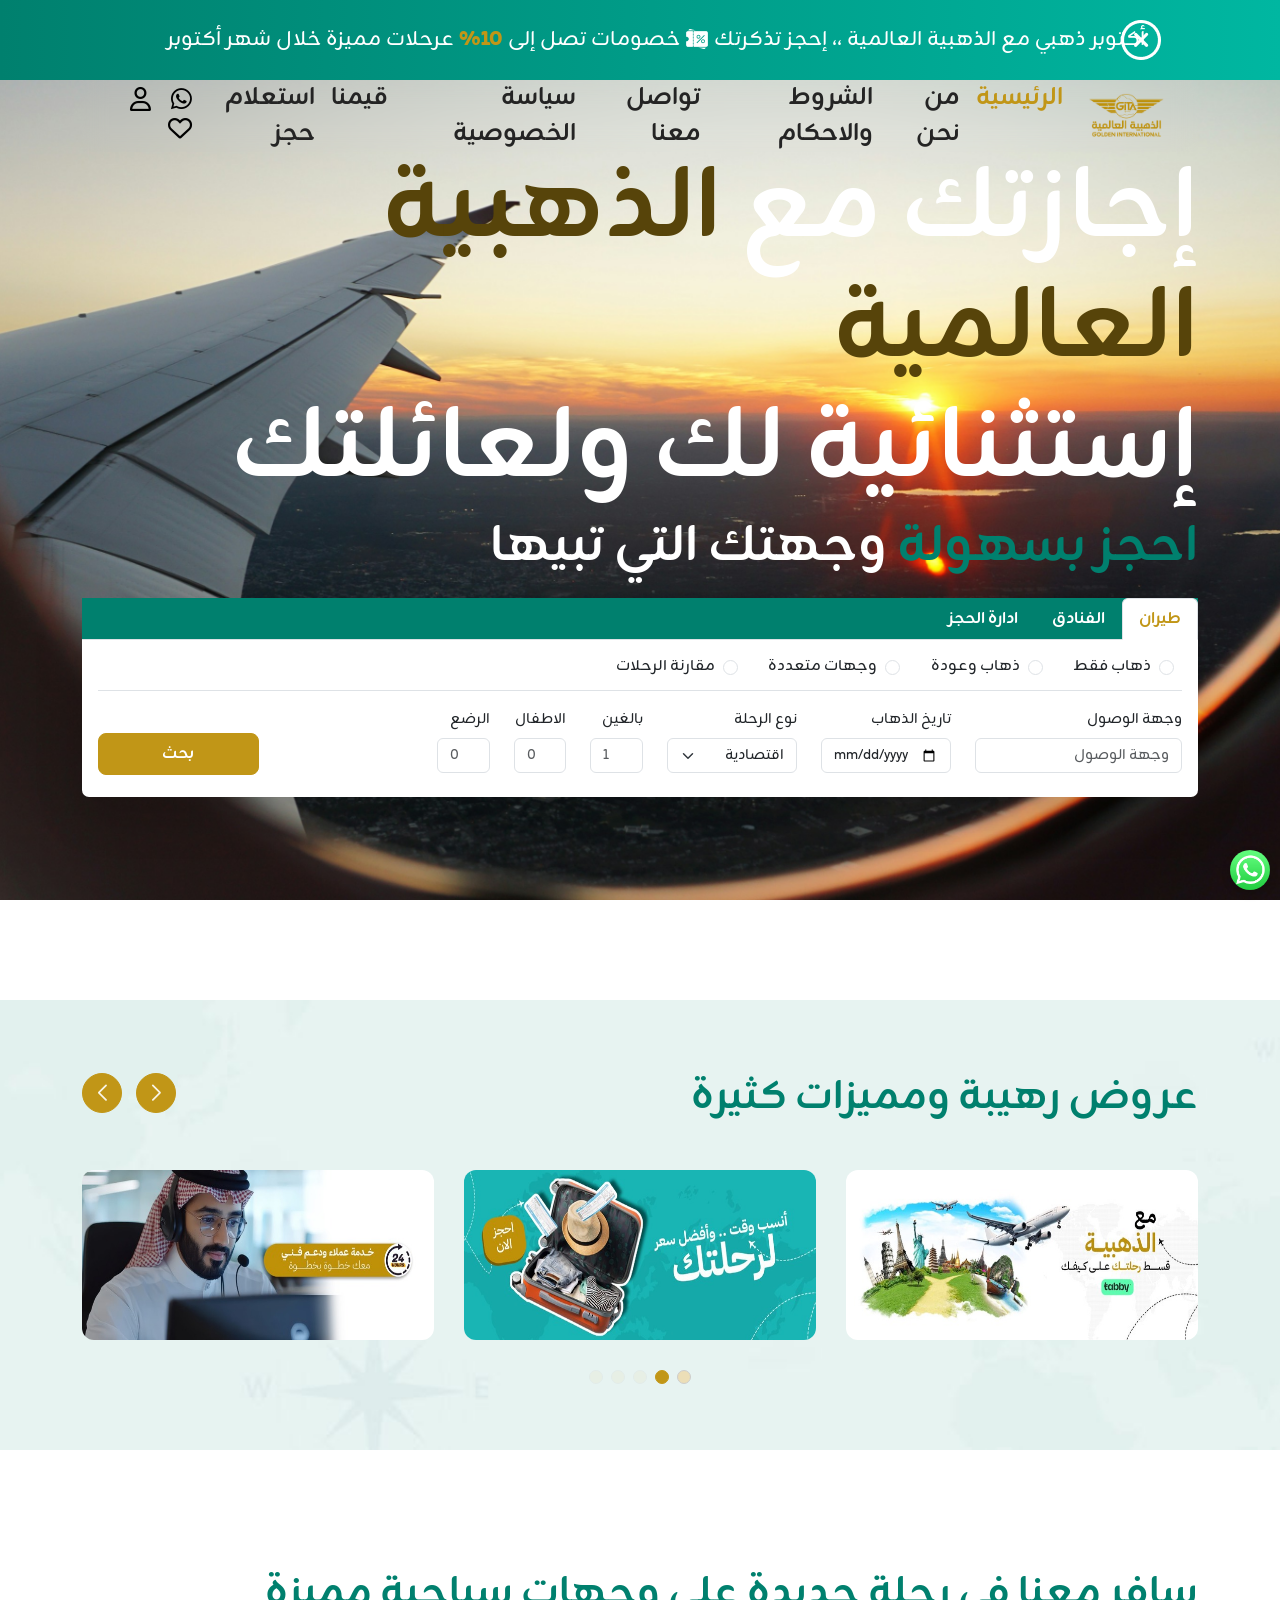
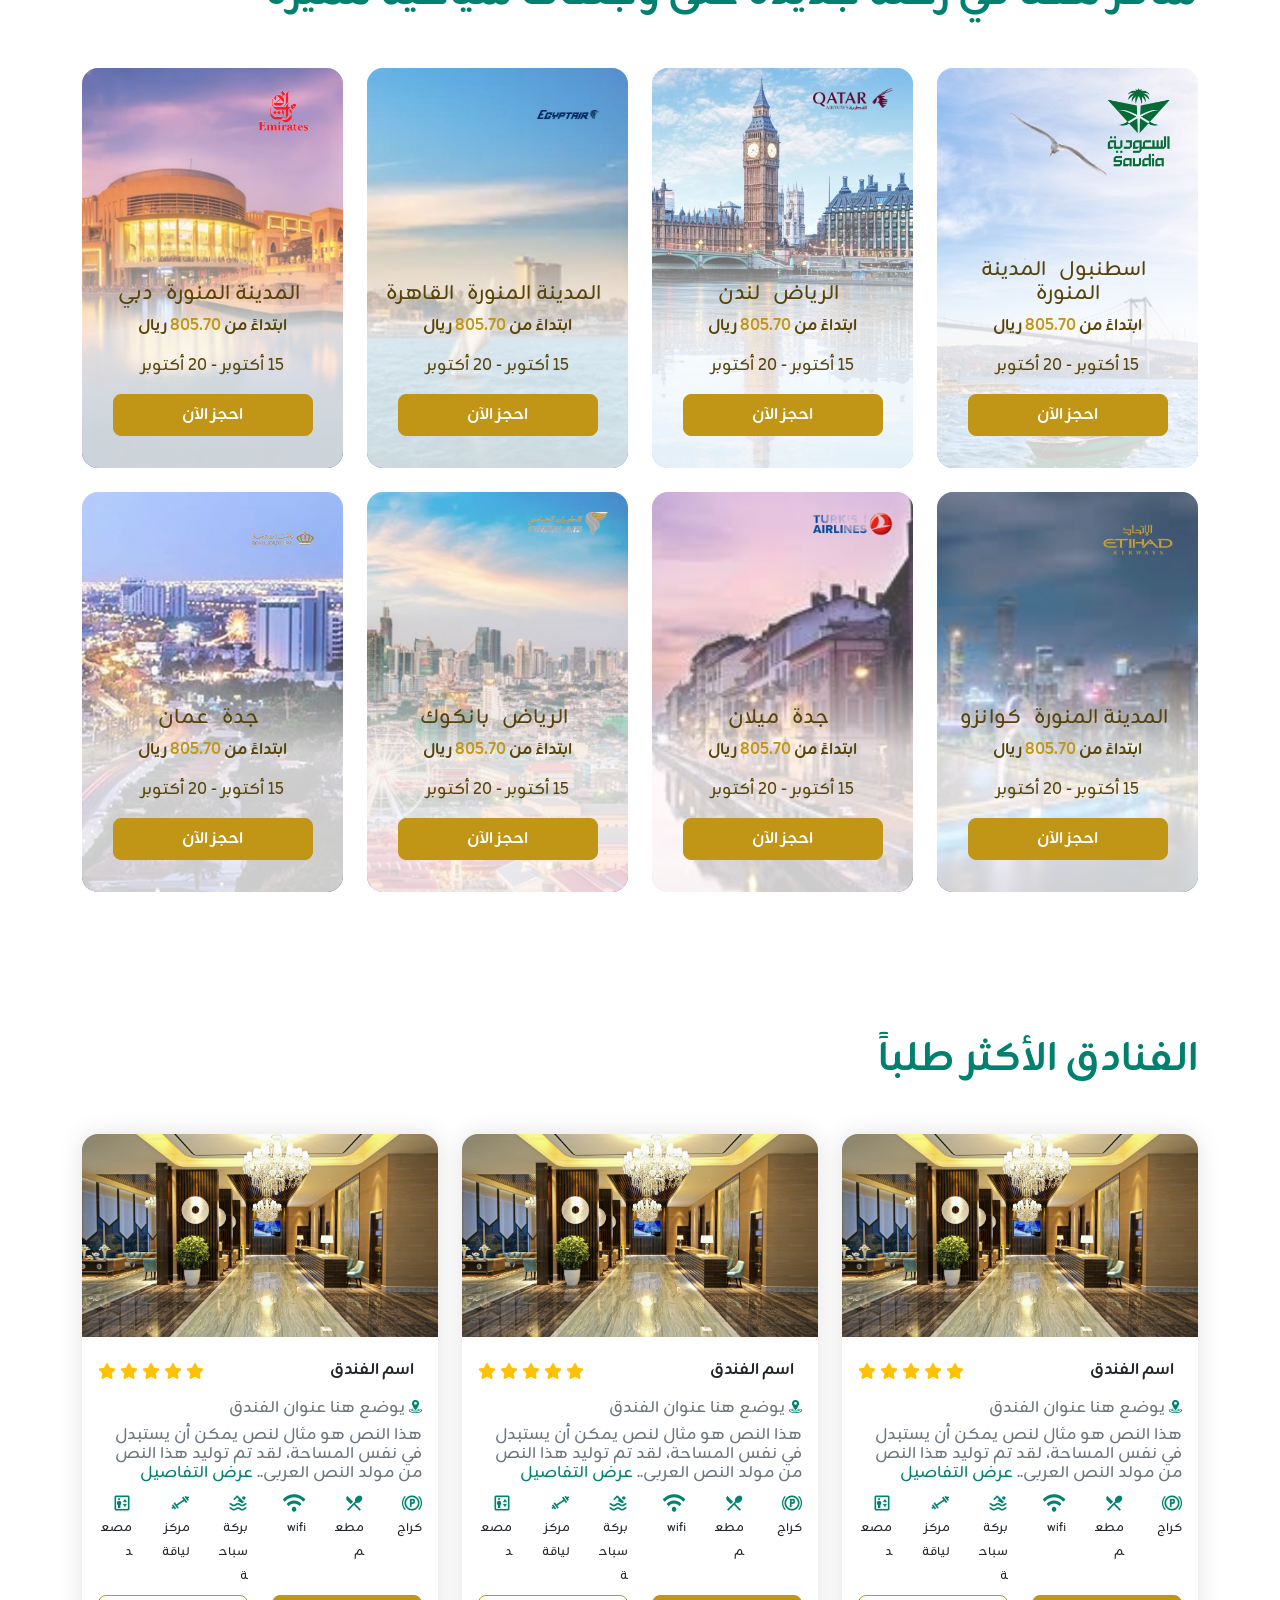
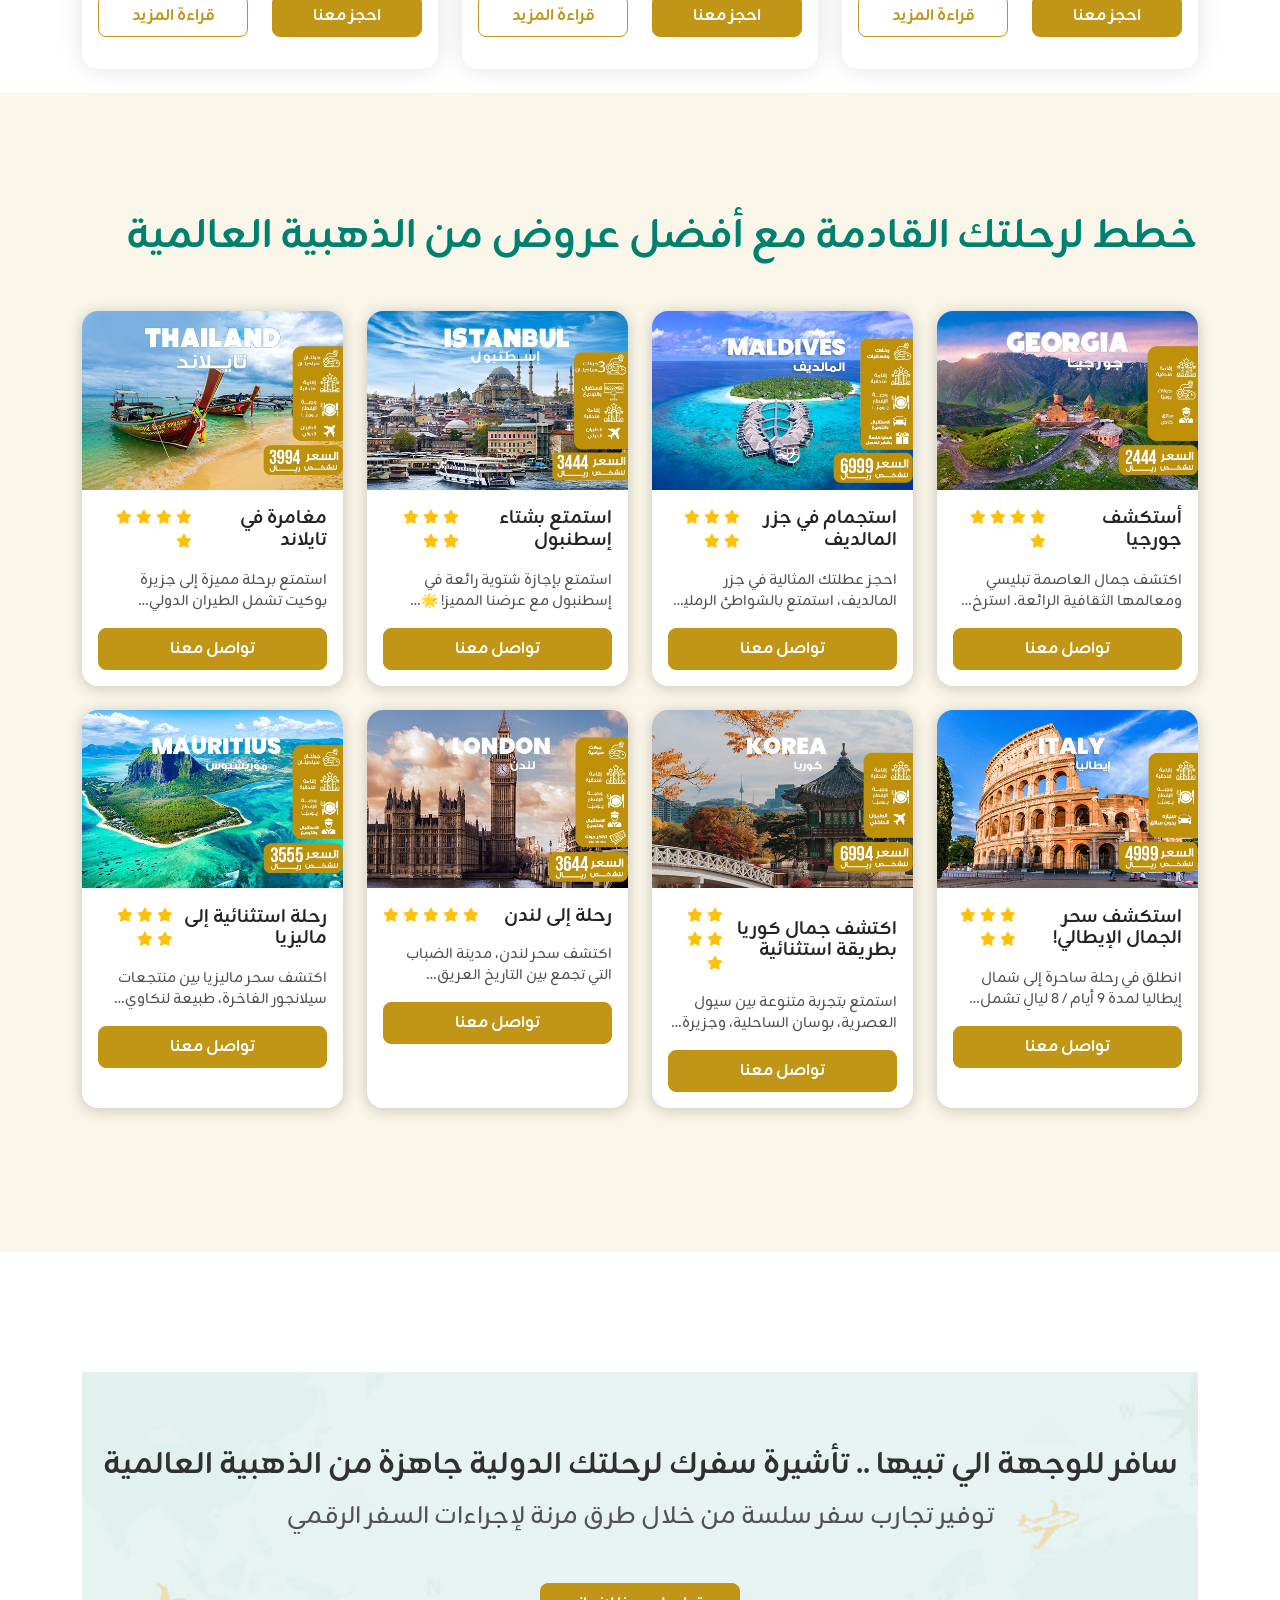
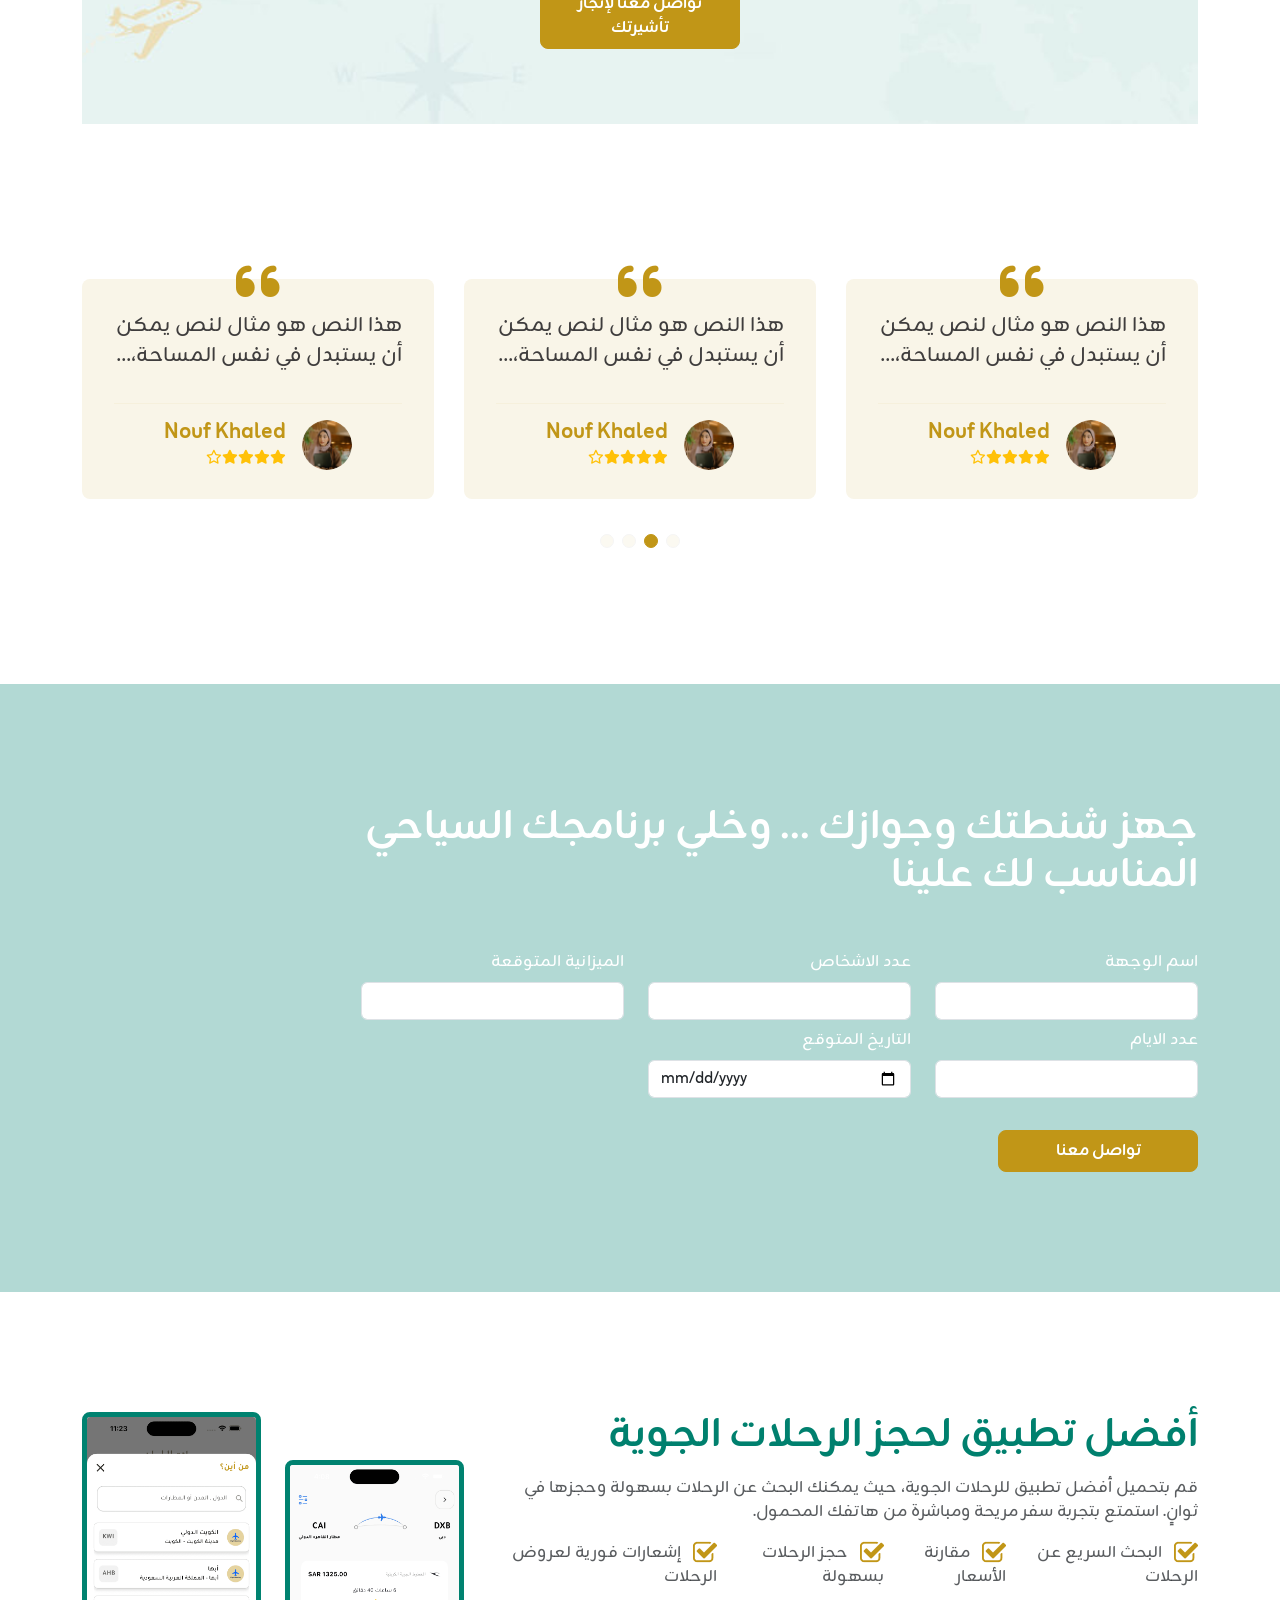
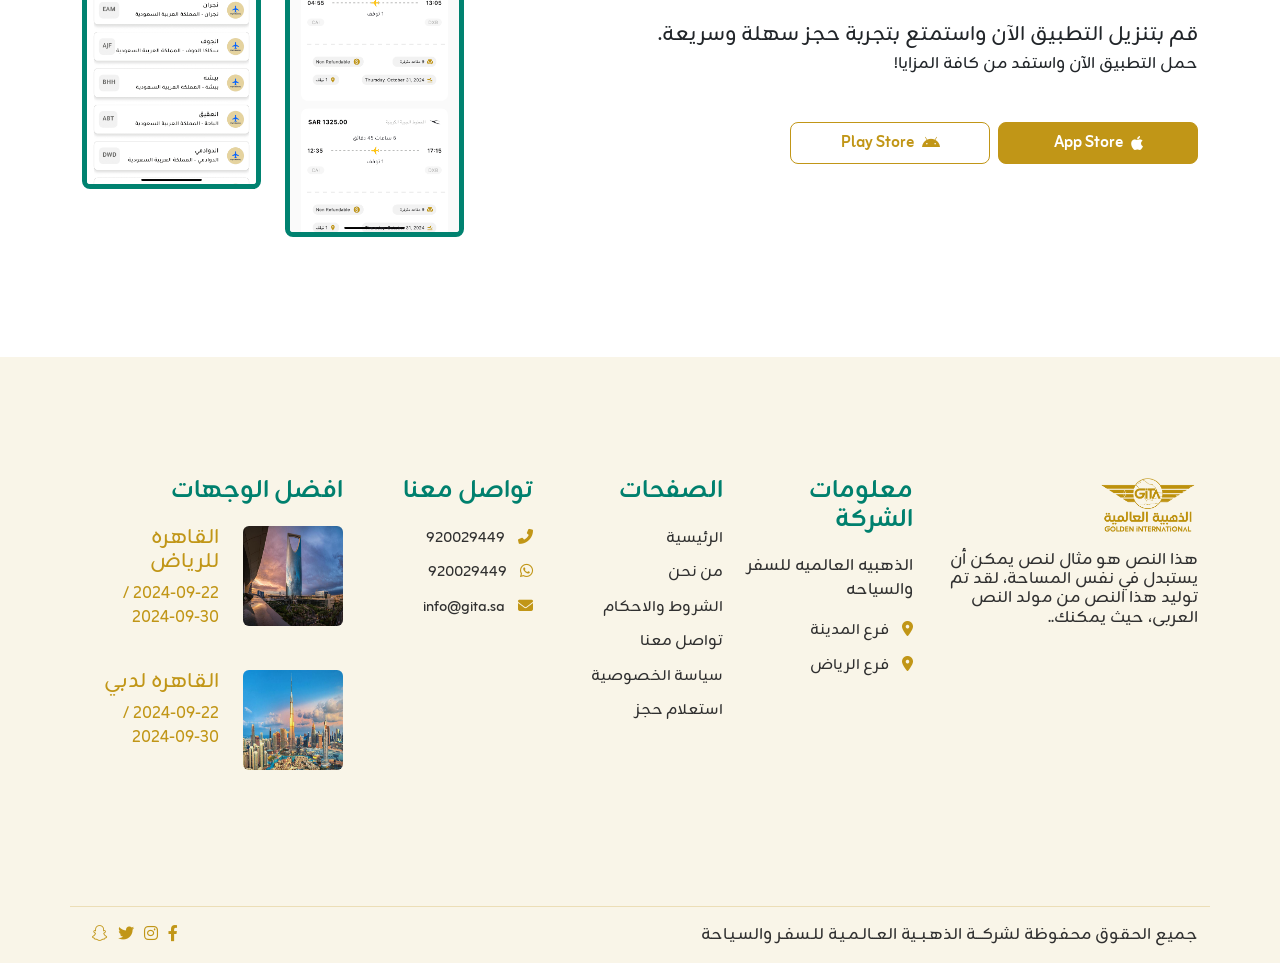
==== index.html @ 015bc224 "final_updates" ====
<!DOCTYPE html>
<html lang="ar" dir="rtl">
  <head>
    <meta charset="UTF-8" />
    <meta name="viewport" content="width=device-width, initial-scale=1.0" />
    <title>الذهبية العالمية للسياحة</title>
    <link rel="icon" href="images/logo.png" type="image/x-icon" />
    <link rel="stylesheet" href="css/bootstrap.min.css" />
    <link rel="stylesheet" href="css/bootstrap.rtl.min.css" />
    <link rel="stylesheet" href="css/all.min.css" />
    <!-- <link rel="stylesheet" href="https://cdn.jsdelivr.net/npm/swiper@11/swiper-bundle.min.css" /> -->
    <link rel="stylesheet" href="css/swiper-bundle.min.css" />
    <link
      rel="stylesheet"
      href="https://cdnjs.cloudflare.com/ajax/libs/animate.css/4.1.1/animate.min.css" />
    <link rel="stylesheet" href="css/styles.css" />
    <link rel="stylesheet" href="css/media.css" />
  </head>

  <body>
    <!-- Start Preloader HTML -->
    <div id="preloader">
      <div class="loading-container">
        <img src="./images/logo.png" alt="Logo" />
      </div>
    </div>
    <!-- End Preloader HTML -->

    <!-- Start Topbar Alert -->
    <div
      id="alert"
      class="topbar alert d-none d-md-flex justify-content-center align-items-center alert-dismissible show m-0 text-center border-0 rounded-0"
      role="alert">
      <div class="container position-relative">
        أكتوبر ذهبي مع الذهبية العالمية ،، إحجز تذكرتك
        <img src="./images/topbar.png" alt loading="lazy" />
        خصومات تصل إلى <span>10%</span> عرحلات مميزة خلال شهر أكتوبر
        <button
          type="button"
          id="closeAlert"
          class="btn-close"
          data-bs-dismiss="alert"
          aria-label="Close">
          <img src="images/Frame.png">
        </button>
      </div>
    </div>
    <!-- End Topbar Alert -->

    <!--Start Navbar -->
    <nav id="navbar" class="navbar navbar-expand-lg">
      <div class="container h-100">
        <div
          class="navbar-container d-flex justify-content-between align-items-center">
          <a id="navbar-brand" class="navbar-brand" href="#">
            <img src="./images/logo.png" alt="Logo" loading="lazy" />
          </a>
          <button
            class="navbar-toggler"
            type="button"
            data-bs-toggle="offcanvas"
            data-bs-target="#offcanvasNavbar"
            aria-controls="offcanvasNavbar">
            <span class="navbar-toggler-icon"></span>
          </button>
          <div
            class="offcanvas offcanvas-top flex-column flex-lg-row justify-content-between align-items-center"
            id="offcanvasNavbar">
            <button
              class="btn-close d-lg-none ms-auto me-3"
              type="button"
              data-bs-dismiss="offcanvas"
              aria-label="Close"></button>
            <ul class="navbar-nav mb-3 mb-lg-0 mx-lg-auto">
              <li class="nav-item">
                <a class="nav-link active" href="index.html">الرئيسية</a>
              </li>
              <li class="nav-item">
                <a class="nav-link" href="./pages/mn-nhn.html">من نحن</a>
              </li>
              <li class="nav-item">
                <a class="nav-link" href="./pages/alshrwt-walahkam.html">الشروط
                  والاحكام</a>
              </li>
              <li class="nav-item">
                <a class="nav-link" href="./pages/contact-us.html">تواصل
                  معنا</a>
              </li>
              <li class="nav-item">
                <a class="nav-link" href="./pages/privacy-policy.html">سياسة
                  الخصوصية</a>
              </li>
              <li class="nav-item">
                <a class="nav-link" href="#">قيمنا</a>
              </li>
              <li class="nav-item">
                <a
                  class="nav-link"
                  href="#"
                  data-bs-toggle="modal"
                  data-bs-target="#bookingInquiryModal">استعلام حجز</a>
              </li>
            </ul>
            <div class="header-icons">
              <a
                href="https://wa.me/+966920029449"
                target="_blank"
                title="واتساب">
                <i class="fab fa-whatsapp"></i>
              </a>
              <a href="#" class="mx-3" title="تسجيل الدخول">
                <i class="fa-regular fa-user"></i>
              </a>
              <a href="#"><i class="far fa-heart" title="المفضلة"></i></a>
            </div>
          </div>
        </div>
      </div>
    </nav>
    <!-- End Navbar -->

    <!-- Start Home Section -->
    <section class="home-section" id="target-element" style="background-image: url('images/backgrounds/Web Layout.png');">
      <div
        class="container position-relative h-100 wow animate__animated animate__fadeInUp">
        <div class="home-text">
          <h1 class="fw-bold">
            إجازتك مع <span class="text-accent" id="text-header">الذهبية
              العالمية</span><br />إستثنائية لك ولعائلتك
          </h1>
          <h2 class="text-white fw-bold">
            <span>احجز بسهولة</span> وجهتك التي تبيها
          </h2>
        </div>

        <div class="search-widget shadow-lg rounded-3">
          <!-- Outer Nav Tabs -->
          <div class="widget-menu">
            <ul class="nav nav-tabs" id="outerTab" role="tablist">
              <li class="nav-item">
                <a
                  onclick="Function_1()"
                  class="nav-link active"
                  id="outer-flights-tab"
                  data-bs-toggle="tab"
                  href="#outer-flights"
                  role="tab"
                  aria-controls="outer-flights"
                  aria-selected="true">طيران
                </a>
              </li>
              <li class="nav-item">
                <a
                 onclick="Function_2()"
                  class="nav-link"
                  id="outer-hotels-tab"
                  data-bs-toggle="tab"
                  href="#outer-hotels"
                  role="tab"
                  aria-controls="outer-hotels"
                  aria-selected="false">الفنادق</a>
              </li>
              <li class="nav-item">
                <a
                  class="nav-link"
                  id="outer-booking-tab"
                  data-bs-toggle="tab"
                  href="#outer-booking"
                  role="tab"
                  aria-controls="outer-booking"
                  aria-selected="false">ادارة الحجز</a>
              </li>
            </ul>
          </div>

          <div class="search-container">
            <div class="tab-content row" id="outerTabContent">
              <div
                class="tab-pane fade show active"
                id="outer-flights"
                role="tabpanel"
                aria-labelledby="outer-flights-tab">
                <!-- Inner Nav Tabs -->
                <div class="nav nav-tabs pb-2" id="innerTab" role="tablist">
                  <div role="presentation">
                    <div
                      class="form-check active"
                      data-bs-toggle="tab"
                      data-bs-target="#oneWay"
                      aria-selected="true"
                      role="tab">
                      <input
                        id="oneWayLabel"
                        type="radio"
                        class="form-check-input me-2"
                        name="flightsRadio"
                        checked />
                      <label for="oneWayLabel"
                        class="widget-flight-hotelicon">ذهاب فقط</label>
                    </div>
                  </div>
                  <div role="presentation">
                    <div
                      class="form-check"
                      data-bs-toggle="tab"
                      data-bs-target="#roundTrip"
                      aria-selected="false"
                      role="tab"
                      tabindex="-1">
                      <input
                        id="roundTripLabel"
                        type="radio"
                        class="form-check-input me-2"
                        name="flightsRadio" />
                      <label
                        for="roundTripLabel"
                        class="widget-flight-hotelicon">ذهاب وعودة</label>
                    </div>
                  </div>
                  <div role="presentation">
                    <div
                      class="form-check"
                      data-bs-toggle="tab"
                      data-bs-target="#multiCity"
                      aria-selected="false"
                      role="tab"
                      tabindex="-1">
                      <input
                        id="multiCityLabel"
                        type="radio"
                        class="form-check-input me-2"
                        name="flightsRadio" />
                      <label
                        for="multiCityLabel"
                        class="widget-flight-hotelicon">وجهات متعددة</label>
                    </div>
                  </div>
                  <div role="presentation">
                    <div
                      class="form-check"
                      data-bs-toggle="tab"
                      data-bs-target="#compareFlights"
                      aria-selected="false"
                      role="tab"
                      tabindex="-1">
                      <input
                        id="compareFlightsLabel"
                        type="radio"
                        class="form-check-input me-2"
                        name="flightsRadio" />
                      <label
                        for="compareFlightsLabel"
                        class="widget-flight-hotelicon">مقارنة الرحلات</label>
                    </div>
                  </div>
                </div>
                <div class="row align-items-md-end">
                  <div class="col-md-10">
                    <div class="tab-content pt-3" id="innerTabContent">
                      <div
                        class="tab-pane fade show active"
                        id="oneWay"
                        role="tabpanel"
                        aria-labelledby="inner-oneWay-tab">
                        <form class="row">
                          <div
                            class="col-md-3 mb-2 form-group position-relative">
                            <label for="travelTo" class="form-label">وجهة
                              الوصول</label>
                            <input
                              type="text"
                              id="travelTo"
                              autocomplete="off"
                              placeholder="وجهة الوصول"
                              class="form-control destinations-input" />
                            <ul class="selector-box list-unstyled"></ul>
                          </div>
                          <div class="col-md-2 mb-2">
                            <label for="travelDate" class="form-label">تاريخ
                              الذهاب</label>
                            <input
                              type="date"
                              id="travelDate"
                              data-date-format="yyyy-mm-dd"
                              class="form-control" />
                          </div>
                          <div class="col-md-2 mb-2">
                            <label for="travelType" class="form-label">نوع
                              الرحلة</label>
                            <select id="travelType" class="form-select">
                              <option value="ECONOMY">اقتصادية</option>
                              <option value="PREMIUM_ECONOMY">
                                اقتصادية مميزه
                              </option>
                              <option value="BUSINESS">اعمال</option>
                              <option value="FIRST">اولي</option>
                            </select>
                          </div>
                          <div class="col-md-1">
                            <label for="adults"
                              class="form-label">بالغين</label>
                            <input
                              type="number"
                              id="adults"
                              placeholder="1"
                              class="form-control"
                              min="0" />
                          </div>
                          <div class="col-md-1">
                            <label for="children"
                              class="form-label">الاطفال</label>
                            <input
                              type="number"
                              id="children"
                              placeholder="0"
                              class="form-control"
                              min="0" />
                          </div>
                          <div class="col-md-1">
                            <label for="infants"
                              class="form-label">الرضع</label>
                            <input
                              type="number"
                              id="infants"
                              placeholder="0"
                              class="form-control"
                              min="0" />
                          </div>
                        </form>
                      </div>
                      <div class="tab-pane fade" id="roundTrip" role="tabpanel">
                        <form class="row">
                          <div
                            class="col-md-3 mb-2 form-group position-relative">
                            <label for="travelFrom"
                              class="form-label">من</label>
                            <input
                              type="text"
                              id="travelFrom"
                              autocomplete="off"
                              placeholder="المغادرة من"
                              class="form-control destinations-input" />
                            <ul class="selector-box list-unstyled"></ul>
                          </div>
                          <div
                            class="col-md-2 mb-2 form-group position-relative">
                            <label for="travelTo" class="form-label">وجهة
                              الوصول</label>
                            <input
                              type="text"
                              id="travelTo"
                              autocomplete="off"
                              placeholder="وجهة الوصول"
                              class="form-control destinations-input" />
                            <ul class="selector-box list-unstyled"></ul>
                          </div>
                          <div class="col-md-2 mb-2">
                            <label for="travelDate" class="form-label">تاريخ
                              الذهاب</label>
                            <input
                              type="date"
                              id="travelDate"
                              data-date-format="yyyy-mm-dd"
                              class="form-control" />
                          </div>
                          <div class="col-md-2 mb-2">
                            <label for="travelType" class="form-label">نوع
                              الرحلة</label>
                            <select id="travelType" class="form-select">
                              <option value="ECONOMY">اقتصادية</option>
                              <option value="PREMIUM_ECONOMY">
                                اقتصادية مميزه
                              </option>
                              <option value="BUSINESS">اعمال</option>
                              <option value="FIRST">اولي</option>
                            </select>
                          </div>
                          <div class="col-md-1">
                            <label for="adults"
                              class="form-label">بالغين</label>
                            <input
                              type="number"
                              id="adults"
                              placeholder="1"
                              class="form-control"
                              min="0" />
                          </div>
                          <div class="col-md-1">
                            <label for="children"
                              class="form-label">الاطفال</label>
                            <input
                              type="number"
                              id="children"
                              placeholder="0"
                              class="form-control"
                              min="0" />
                          </div>
                          <div class="col-md-1">
                            <label for="infants"
                              class="form-label">الرضع</label>
                            <input
                              type="number"
                              id="infants"
                              placeholder="0"
                              class="form-control"
                              min="0" />
                          </div>
                        </form>
                      </div>
                      <div class="tab-pane fade" id="multiCity" role="tabpanel">
                        <form class="row mb-2">
                          <div
                            class="col-md-3 mb-2 form-group position-relative">
                            <label for="travelFrom"
                              class="form-label">من</label>
                            <input
                              type="text"
                              id="travelFrom"
                              autocomplete="off"
                              placeholder="المغادرة من"
                              class="form-control destinations-input" />
                            <ul class="selector-box list-unstyled"></ul>
                          </div>
                          <div
                            class="col-md-2 mb-2 form-group position-relative">
                            <label for="travelTo" class="form-label">وجهة
                              الوصول</label>
                            <input
                              type="text"
                              id="travelTo"
                              autocomplete="off"
                              placeholder="وجهة الوصول"
                              class="form-control destinations-input" />
                            <ul class="selector-box list-unstyled"></ul>
                          </div>
                          <div class="col-md-2 mb-2">
                            <label for="travelDate" class="form-label">تاريخ
                              الذهاب</label>
                            <input
                              type="date"
                              id="travelDate"
                              data-date-format="yyyy-mm-dd"
                              class="form-control" />
                          </div>
                          <div class="col-md-2 mb-2">
                            <label for="travelType" class="form-label">نوع
                              الرحلة</label>
                            <select id="travelType" class="form-select">
                              <option value="ECONOMY">اقتصادية</option>
                              <option value="PREMIUM_ECONOMY">
                                اقتصادية مميزه
                              </option>
                              <option value="BUSINESS">اعمال</option>
                              <option value="FIRST">اولي</option>
                            </select>
                          </div>
                          <div class="col-md-1">
                            <label for="adults"
                              class="form-label">بالغين</label>
                            <input
                              type="number"
                              id="adults"
                              placeholder="1"
                              class="form-control"
                              min="0" />
                          </div>
                          <div class="col-md-1">
                            <label for="children"
                              class="form-label">الاطفال</label>
                            <input
                              type="number"
                              id="children"
                              placeholder="0"
                              class="form-control"
                              min="0" />
                          </div>
                          <div class="col-md-1">
                            <label for="infants"
                              class="form-label">الرضع</label>
                            <input
                              type="number"
                              id="infants"
                              placeholder="0"
                              class="form-control"
                              min="0" />
                          </div>
                        </form>
                        <form class="row">
                          <div
                            class="col-md-3 mb-2 form-group position-relative">
                            <label for="travelFrom"
                              class="form-label">من</label>
                            <input
                              type="text"
                              id="travelFrom"
                              autocomplete="off"
                              placeholder="المغادرة من"
                              class="form-control destinations-input" />
                            <ul class="selector-box list-unstyled"></ul>
                          </div>
                          <div
                            class="col-md-2 mb-2 form-group position-relative">
                            <label for="travelTo" class="form-label">وجهة
                              الوصول</label>
                            <input
                              type="text"
                              id="travelTo"
                              autocomplete="off"
                              placeholder="وجهة الوصول"
                              class="form-control destinations-input" />
                            <ul class="selector-box list-unstyled"></ul>
                          </div>
                          <div class="col-md-2 mb-2">
                            <label for="travelDate" class="form-label">تاريخ
                              الذهاب</label>
                            <input
                              type="date"
                              id="travelDate"
                              data-date-format="yyyy-mm-dd"
                              class="form-control" />
                          </div>
                          <div class="col-md-2 mb-2">
                            <label for="travelType" class="form-label">نوع
                              الرحلة</label>
                            <select id="travelType" class="form-select">
                              <option value="ECONOMY">اقتصادية</option>
                              <option value="PREMIUM_ECONOMY">
                                اقتصادية مميزه
                              </option>
                              <option value="BUSINESS">اعمال</option>
                              <option value="FIRST">اولي</option>
                            </select>
                          </div>
                          <div class="col-md-1">
                            <label for="adults"
                              class="form-label">بالغين</label>
                            <input
                              type="number"
                              id="adults"
                              placeholder="1"
                              class="form-control"
                              min="0" />
                          </div>
                          <div class="col-md-1">
                            <label for="children"
                              class="form-label">الاطفال</label>
                            <input
                              type="number"
                              id="children"
                              placeholder="0"
                              class="form-control"
                              min="0" />
                          </div>
                          <div class="col-md-1">
                            <label for="infants"
                              class="form-label">الرضع</label>
                            <input
                              type="number"
                              id="infants"
                              placeholder="0"
                              class="form-control"
                              min="0" />
                          </div>
                        </form>
                      </div>
                      <div
                        class="tab-pane fade"
                        id="compareFlights"
                        role="tabpanel">
                        <form class="row mb-2">
                          <div
                            class="col-md-3 mb-2 form-group position-relative">
                            <label for="travelFrom"
                              class="form-label">من</label>
                            <input
                              type="text"
                              id="travelFrom"
                              autocomplete="off"
                              placeholder="المغادرة من"
                              class="form-control destinations-input" />
                            <ul class="selector-box list-unstyled"></ul>
                          </div>
                          <div
                            class="col-md-2 mb-2 form-group position-relative">
                            <label for="travelTo" class="form-label">وجهة
                              الوصول</label>
                            <input
                              type="text"
                              id="travelTo"
                              autocomplete="off"
                              placeholder="وجهة الوصول"
                              class="form-control destinations-input" />
                            <ul class="selector-box list-unstyled"></ul>
                          </div>
                          <div class="col-md-2 mb-2">
                            <label for="travelDate" class="form-label">تاريخ
                              الذهاب</label>
                            <input
                              type="date"
                              id="travelDate"
                              data-date-format="yyyy-mm-dd"
                              class="form-control" />
                          </div>
                          <div class="col-md-2 mb-2">
                            <label for="travelType" class="form-label">نوع
                              الرحلة</label>
                            <select id="travelType" class="form-select">
                              <option value="ECONOMY">اقتصادية</option>
                              <option value="PREMIUM_ECONOMY">
                                اقتصادية مميزه
                              </option>
                              <option value="BUSINESS">اعمال</option>
                              <option value="FIRST">اولي</option>
                            </select>
                          </div>
                          <div class="col-md-1">
                            <label for="adults"
                              class="form-label">بالغين</label>
                            <input
                              type="number"
                              id="adults"
                              placeholder="1"
                              class="form-control"
                              min="0" />
                          </div>
                          <div class="col-md-1">
                            <label for="children"
                              class="form-label">الاطفال</label>
                            <input
                              type="number"
                              id="children"
                              placeholder="0"
                              class="form-control"
                              min="0" />
                          </div>
                          <div class="col-md-1">
                            <label for="infants"
                              class="form-label">الرضع</label>
                            <input
                              type="number"
                              id="infants"
                              placeholder="0"
                              class="form-control"
                              min="0" />
                          </div>
                        </form>
                        <form class="row">
                          <div
                            class="col-md-3 mb-2 form-group position-relative">
                            <label for="travelFrom"
                              class="form-label">من</label>
                            <input
                              type="text"
                              id="travelFrom"
                              autocomplete="off"
                              placeholder="المغادرة من"
                              class="form-control destinations-input" />
                            <ul class="selector-box list-unstyled"></ul>
                          </div>
                          <div
                            class="col-md-2 mb-2 form-group position-relative">
                            <label for="travelTo" class="form-label">وجهة
                              الوصول</label>
                            <input
                              type="text"
                              id="travelTo"
                              autocomplete="off"
                              placeholder="وجهة الوصول"
                              class="form-control destinations-input" />
                            <ul class="selector-box list-unstyled"></ul>
                          </div>
                          <div class="col-md-2 mb-2">
                            <label for="travelDate" class="form-label">تاريخ
                              الذهاب</label>
                            <input
                              type="date"
                              id="travelDate"
                              data-date-format="yyyy-mm-dd"
                              class="form-control" />
                          </div>
                          <div class="col-md-2 mb-2">
                            <label for="travelType" class="form-label">نوع
                              الرحلة</label>
                            <select id="travelType" class="form-select">
                              <option value="ECONOMY">اقتصادية</option>
                              <option value="PREMIUM_ECONOMY">
                                اقتصادية مميزه
                              </option>
                              <option value="BUSINESS">اعمال</option>
                              <option value="FIRST">اولي</option>
                            </select>
                          </div>
                          <div class="col-md-1">
                            <label for="adults"
                              class="form-label">بالغين</label>
                            <input
                              type="number"
                              id="adults"
                              placeholder="1"
                              class="form-control"
                              min="0" />
                          </div>
                          <div class="col-md-1">
                            <label for="children"
                              class="form-label">الاطفال</label>
                            <input
                              type="number"
                              id="children"
                              placeholder="0"
                              class="form-control"
                              min="0" />
                          </div>
                          <div class="col-md-1">
                            <label for="infants"
                              class="form-label">الرضع</label>
                            <input
                              type="number"
                              id="infants"
                              placeholder="0"
                              class="form-control"
                              min="0" />
                          </div>
                        </form>
                      </div>
                    </div>
                  </div>
                  <div class="col-md-2">
                    <div class="search-btn text-center text-md-end mt-3">
                      <button
                        type="button"
                        id="search-btn"
                        class="btn btn-main">
                        بحث
                      </button>
                    </div>
                  </div>
                </div>
              </div>
              <div
                class="tab-pane fade"
                id="outer-hotels"
                role="tabpanel"
                aria-labelledby="outer-hotels-tab">
                <!-- Inner Nav Tabs -->
                <div class="nav nav-tabs pb-2" id="innerTab" role="tablist">
                  <div role="presentation">
                    <div
                      class="form-check active"
                      data-bs-toggle="tab"
                      data-bs-target="#oneWay"
                      aria-selected="true"
                      role="tab">
                      <input
                        id="oneWayLabel"
                        type="radio"
                        class="form-check-input me-2"
                        name="flightsRadio"
                        checked />
                      <label for="oneWayLabel"
                        class="widget-flight-hotelicon">ليلة واحدة</label>
                    </div>
                  </div>
                  <div role="presentation">
                    <div
                      class="form-check"
                      data-bs-toggle="tab"
                      data-bs-target="#roundTrip"
                      aria-selected="false"
                      role="tab"
                      tabindex="-1">
                      <input
                        id="roundTripLabel"
                        type="radio"
                        class="form-check-input me-2"
                        name="flightsRadio" />
                      <label
                        for="roundTripLabel"
                        class="widget-flight-hotelicon">ليلتين</label>
                    </div>
                  </div>
                  <div role="presentation">
                    <div
                      class="form-check"
                      data-bs-toggle="tab"
                      data-bs-target="#multiCity"
                      aria-selected="false"
                      role="tab"
                      tabindex="-1">
                      <input
                        id="multiCityLabel"
                        type="radio"
                        class="form-check-input me-2"
                        name="flightsRadio" />
                      <label
                        for="multiCityLabel"
                        class="widget-flight-hotelicon">أكثر من ذلك</label>
                    </div>
                  </div>

                </div>
                <div class="row align-items-md-end">
                  <div class="col-md-10">
                    <div class="tab-content pt-3" id="innerTabContent">
                      <div
                        class="tab-pane fade show active"
                        id="oneWay"
                        role="tabpanel"
                        aria-labelledby="inner-oneWay-tab">
                        <form class="row">
                          <div
                            class="col-md-3 mb-2 form-group position-relative">
                            <label for="travelTo" class="form-label">وجهة
                              الوصول</label>
                            <input
                              type="text"
                              id="travelTo"
                              autocomplete="off"
                              placeholder="وجهة الوصول"
                              class="form-control destinations-input" />
                            <ul class="selector-box list-unstyled"></ul>
                          </div>
                          <div class="col-md-2 mb-2">
                            <label for="travelDate" class="form-label">تاريخ
                              الوصول</label>
                            <input
                              type="date"
                              id="travelDate"
                              data-date-format="yyyy-mm-dd"
                              class="form-control" />
                          </div>
                          <div class="col-md-2 mb-2">
                            <label for="travelDate" class="form-label">تاريخ
                              المغادرة</label>
                            <input
                              type="date"
                              id="travelDate"
                              data-date-format="yyyy-mm-dd"
                              class="form-control" />
                          </div>

                          <div class="col-md-1">
                            <label for="adults"
                              class="form-label">بالغين</label>
                            <input
                              type="number"
                              id="adults"
                              placeholder="1"
                              class="form-control"
                              min="0" />
                          </div>
                          <div class="col-md-1">
                            <label for="children"
                              class="form-label">اطفال</label>
                            <input
                              type="number"
                              id="children"
                              placeholder="0"
                              class="form-control"
                              min="0" />
                          </div>
                          <div class="col-md-1">
                            <label for="infants"
                              class="form-label"> الغرف</label>
                            <input
                              type="number"
                              id="infants"
                              placeholder="0"
                              class="form-control"
                              min="0" />
                          </div>
                        </form>
                      </div>
                      <div class="tab-pane fade" id="roundTrip" role="tabpanel">
                        <form class="row">
                          <div
                            class="col-md-3 mb-2 form-group position-relative">
                            <label for="travelFrom"
                              class="form-label">من</label>
                            <input
                              type="text"
                              id="travelFrom"
                              autocomplete="off"
                              placeholder="المغادرة من"
                              class="form-control destinations-input" />
                            <ul class="selector-box list-unstyled"></ul>
                          </div>
                          <div
                            class="col-md-2 mb-2 form-group position-relative">
                            <label for="travelTo" class="form-label">وجهة
                              الوصول</label>
                            <input
                              type="text"
                              id="travelTo"
                              autocomplete="off"
                              placeholder="وجهة الوصول"
                              class="form-control destinations-input" />
                            <ul class="selector-box list-unstyled"></ul>
                          </div>
                          <div class="col-md-2 mb-2">
                            <label for="travelDate" class="form-label">تاريخ
                              الذهاب</label>
                            <input
                              type="date"
                              id="travelDate"
                              data-date-format="yyyy-mm-dd"
                              class="form-control" />
                          </div>
                          <div class="col-md-2 mb-2">
                            <label for="travelType" class="form-label">نوع
                              الرحلة</label>
                            <select id="travelType" class="form-select">
                              <option value="ECONOMY">اقتصادية</option>
                              <option value="PREMIUM_ECONOMY">
                                اقتصادية مميزه
                              </option>
                              <option value="BUSINESS">اعمال</option>
                              <option value="FIRST">اولي</option>
                            </select>
                          </div>
                          <div class="col-md-1">
                            <label for="adults"
                              class="form-label">بالغين</label>
                            <input
                              type="number"
                              id="adults"
                              placeholder="1"
                              class="form-control"
                              min="0" />
                          </div>
                          <div class="col-md-1">
                            <label for="children"
                              class="form-label">الاطفال</label>
                            <input
                              type="number"
                              id="children"
                              placeholder="0"
                              class="form-control"
                              min="0" />
                          </div>
                          <div class="col-md-1">
                            <label for="infants"
                              class="form-label">الرضع</label>
                            <input
                              type="number"
                              id="infants"
                              placeholder="0"
                              class="form-control"
                              min="0" />
                          </div>
                        </form>
                      </div>
                      <div class="tab-pane fade" id="multiCity" role="tabpanel">
                        <form class="row mb-2">
                          <div
                            class="col-md-3 mb-2 form-group position-relative">
                            <label for="travelFrom"
                              class="form-label">من</label>
                            <input
                              type="text"
                              id="travelFrom"
                              autocomplete="off"
                              placeholder="المغادرة من"
                              class="form-control destinations-input" />
                            <ul class="selector-box list-unstyled"></ul>
                          </div>
                          <div
                            class="col-md-2 mb-2 form-group position-relative">
                            <label for="travelTo" class="form-label">وجهة
                              الوصول</label>
                            <input
                              type="text"
                              id="travelTo"
                              autocomplete="off"
                              placeholder="وجهة الوصول"
                              class="form-control destinations-input" />
                            <ul class="selector-box list-unstyled"></ul>
                          </div>
                          <div class="col-md-2 mb-2">
                            <label for="travelDate" class="form-label">تاريخ
                              الذهاب</label>
                            <input
                              type="date"
                              id="travelDate"
                              data-date-format="yyyy-mm-dd"
                              class="form-control" />
                          </div>
                          <div class="col-md-2 mb-2">
                            <label for="travelType" class="form-label">نوع
                              الرحلة</label>
                            <select id="travelType" class="form-select">
                              <option value="ECONOMY">اقتصادية</option>
                              <option value="PREMIUM_ECONOMY">
                                اقتصادية مميزه
                              </option>
                              <option value="BUSINESS">اعمال</option>
                              <option value="FIRST">اولي</option>
                            </select>
                          </div>
                          <div class="col-md-1">
                            <label for="adults"
                              class="form-label">بالغين</label>
                            <input
                              type="number"
                              id="adults"
                              placeholder="1"
                              class="form-control"
                              min="0" />
                          </div>
                          <div class="col-md-1">
                            <label for="children"
                              class="form-label">الاطفال</label>
                            <input
                              type="number"
                              id="children"
                              placeholder="0"
                              class="form-control"
                              min="0" />
                          </div>
                          <div class="col-md-1">
                            <label for="infants"
                              class="form-label">الرضع</label>
                            <input
                              type="number"
                              id="infants"
                              placeholder="0"
                              class="form-control"
                              min="0" />
                          </div>
                        </form>
                        <form class="row">
                          <div
                            class="col-md-3 mb-2 form-group position-relative">
                            <label for="travelFrom"
                              class="form-label">من</label>
                            <input
                              type="text"
                              id="travelFrom"
                              autocomplete="off"
                              placeholder="المغادرة من"
                              class="form-control destinations-input" />
                            <ul class="selector-box list-unstyled"></ul>
                          </div>
                          <div
                            class="col-md-2 mb-2 form-group position-relative">
                            <label for="travelTo" class="form-label">وجهة
                              الوصول</label>
                            <input
                              type="text"
                              id="travelTo"
                              autocomplete="off"
                              placeholder="وجهة الوصول"
                              class="form-control destinations-input" />
                            <ul class="selector-box list-unstyled"></ul>
                          </div>
                          <div class="col-md-2 mb-2">
                            <label for="travelDate" class="form-label">تاريخ
                              الذهاب</label>
                            <input
                              type="date"
                              id="travelDate"
                              data-date-format="yyyy-mm-dd"
                              class="form-control" />
                          </div>
                          <div class="col-md-2 mb-2">
                            <label for="travelType" class="form-label">نوع
                              الرحلة</label>
                            <select id="travelType" class="form-select">
                              <option value="ECONOMY">اقتصادية</option>
                              <option value="PREMIUM_ECONOMY">
                                اقتصادية مميزه
                              </option>
                              <option value="BUSINESS">اعمال</option>
                              <option value="FIRST">اولي</option>
                            </select>
                          </div>
                          <div class="col-md-1">
                            <label for="adults"
                              class="form-label">بالغين</label>
                            <input
                              type="number"
                              id="adults"
                              placeholder="1"
                              class="form-control"
                              min="0" />
                          </div>
                          <div class="col-md-1">
                            <label for="children"
                              class="form-label">الاطفال</label>
                            <input
                              type="number"
                              id="children"
                              placeholder="0"
                              class="form-control"
                              min="0" />
                          </div>
                          <div class="col-md-1">
                            <label for="infants"
                              class="form-label">الرضع</label>
                            <input
                              type="number"
                              id="infants"
                              placeholder="0"
                              class="form-control"
                              min="0" />
                          </div>
                        </form>
                      </div>
                      <div
                        class="tab-pane fade"
                        id="compareFlights"
                        role="tabpanel">
                        <form class="row mb-2">
                          <div
                            class="col-md-3 mb-2 form-group position-relative">
                            <label for="travelFrom"
                              class="form-label">من</label>
                            <input
                              type="text"
                              id="travelFrom"
                              autocomplete="off"
                              placeholder="المغادرة من"
                              class="form-control destinations-input" />
                            <ul class="selector-box list-unstyled"></ul>
                          </div>
                          <div
                            class="col-md-2 mb-2 form-group position-relative">
                            <label for="travelTo" class="form-label">وجهة
                              الوصول</label>
                            <input
                              type="text"
                              id="travelTo"
                              autocomplete="off"
                              placeholder="وجهة الوصول"
                              class="form-control destinations-input" />
                            <ul class="selector-box list-unstyled"></ul>
                          </div>
                          <div class="col-md-2 mb-2">
                            <label for="travelDate" class="form-label">تاريخ
                              الذهاب</label>
                            <input
                              type="date"
                              id="travelDate"
                              data-date-format="yyyy-mm-dd"
                              class="form-control" />
                          </div>
                          <div class="col-md-2 mb-2">
                            <label for="travelType" class="form-label">نوع
                              الرحلة</label>
                            <select id="travelType" class="form-select">
                              <option value="ECONOMY">اقتصادية</option>
                              <option value="PREMIUM_ECONOMY">
                                اقتصادية مميزه
                              </option>
                              <option value="BUSINESS">اعمال</option>
                              <option value="FIRST">اولي</option>
                            </select>
                          </div>
                          <div class="col-md-1">
                            <label for="adults"
                              class="form-label">بالغين</label>
                            <input
                              type="number"
                              id="adults"
                              placeholder="1"
                              class="form-control"
                              min="0" />
                          </div>
                          <div class="col-md-1">
                            <label for="children"
                              class="form-label">الاطفال</label>
                            <input
                              type="number"
                              id="children"
                              placeholder="0"
                              class="form-control"
                              min="0" />
                          </div>
                          <div class="col-md-1">
                            <label for="infants"
                              class="form-label">الرضع</label>
                            <input
                              type="number"
                              id="infants"
                              placeholder="0"
                              class="form-control"
                              min="0" />
                          </div>
                        </form>
                        <form class="row">
                          <div
                            class="col-md-3 mb-2 form-group position-relative">
                            <label for="travelFrom"
                              class="form-label">من</label>
                            <input
                              type="text"
                              id="travelFrom"
                              autocomplete="off"
                              placeholder="المغادرة من"
                              class="form-control destinations-input" />
                            <ul class="selector-box list-unstyled"></ul>
                          </div>
                          <div
                            class="col-md-2 mb-2 form-group position-relative">
                            <label for="travelTo" class="form-label">وجهة
                              الوصول</label>
                            <input
                              type="text"
                              id="travelTo"
                              autocomplete="off"
                              placeholder="وجهة الوصول"
                              class="form-control destinations-input" />
                            <ul class="selector-box list-unstyled"></ul>
                          </div>
                          <div class="col-md-2 mb-2">
                            <label for="travelDate" class="form-label">تاريخ
                              الذهاب</label>
                            <input
                              type="date"
                              id="travelDate"
                              data-date-format="yyyy-mm-dd"
                              class="form-control" />
                          </div>
                          <div class="col-md-2 mb-2">
                            <label for="travelType" class="form-label">نوع
                              الرحلة</label>
                            <select id="travelType" class="form-select">
                              <option value="ECONOMY">اقتصادية</option>
                              <option value="PREMIUM_ECONOMY">
                                اقتصادية مميزه
                              </option>
                              <option value="BUSINESS">اعمال</option>
                              <option value="FIRST">اولي</option>
                            </select>
                          </div>
                          <div class="col-md-1">
                            <label for="adults"
                              class="form-label">بالغين</label>
                            <input
                              type="number"
                              id="adults"
                              placeholder="1"
                              class="form-control"
                              min="0" />
                          </div>
                          <div class="col-md-1">
                            <label for="children"
                              class="form-label">الاطفال</label>
                            <input
                              type="number"
                              id="children"
                              placeholder="0"
                              class="form-control"
                              min="0" />
                          </div>
                          <div class="col-md-1">
                            <label for="infants"
                              class="form-label">الرضع</label>
                            <input
                              type="number"
                              id="infants"
                              placeholder="0"
                              class="form-control"
                              min="0" />
                          </div>
                        </form>
                      </div>
                    </div>
                  </div>
                  <div class="col-md-2">
                    <div class="search-btn text-center text-md-end mt-3">
                      <button
                        type="button"
                        id="search-btn"
                        class="btn btn-main">
                        بحث
                      </button>
                    </div>
                  </div>
                </div>
              </div>
              <div
                class="tab-pane fade"
                id="outer-booking"
                role="tabpanel"
                aria-labelledby="outer-booking-tab">
                <form class="row d-flex align-items-center">
                  <div class="col-md-5">
                    <label for="pnr" class="form-label">رقم الحجز</label>
                    <input
                      type="text"
                      class="form-control"
                      id="pnr"
                      name="pnr"
                      required />
                  </div>
                  <div class="col-md-5">
                    <label for="lastName" class="form-label">الاسم
                      الاخير</label>
                    <input
                      type="text"
                      class="form-control"
                      id="lastName"
                      name="lastName"
                      required />
                  </div>
                  <div class="col-md-2">
                    <button class="btn btn-main mt-4">استعلام</button>
                  </div>
                </form>
              </div>
            </div>
          </div>
        </div>
      </div>
    </section>
    <!-- End Home Section -->

    <!-- Start Features Section -->
    <section class="features-section">
      <div class="container wow animate__animated animate__fadeInUp">
        <div class="swiper swiper-features">
          <div class="slider-heading mb-5 pt-4">
            <h2 class="section-title mb-0">عروض رهيبة ومميزات كثيرة</h2>
            <div class="swiper-buttons position-relative d-none d-md-block">
              <div class="swiper-button-prev"></div>
              <div class="swiper-button-next"></div>
            </div>
          </div>
          <div class="swiper-wrapper h-100">
            <div class="swiper-slide">
              <a href="#">
                <img src="images/features/feature-01.jpeg" loading="lazy" />
              </a>
            </div>
            <div class="swiper-slide">
              <a href="#"><img src="images/features/feature-02.jpeg"
                  loading="lazy" /></a>
            </div>
            <div class="swiper-slide">
              <a href="#"><img src="images/features/feature-03.jpeg"
                  loading="lazy" /></a>
            </div>
            <div class="swiper-slide">
              <a href="#"><img src="images/features/feature-04.jpeg"
                  loading="lazy" /></a>
            </div>
            <div class="swiper-slide">
              <a href="#">
                <img src="images/features/feature-05.jpeg" loading="lazy" />
              </a>
            </div>
          </div>
          <div class="swiper-pagination"></div>
        </div>
      </div>
    </section>
    <!-- End Features Section -->

    <!-- Start Tourist Destinations -->
    <section class="tourist-destinations section-padding">
      <div class="container wow animate__animated animate__fadeInUp">
        <h2 class="section-title">
          سافر معنا في رحلة جديدة على وجهات سياحية مميزة
        </h2>
        <div class="row">
          <div class="col-lg-3 col-md-4 mb-4">
            <div class="card position-relative border-0 rounded-4">
              <div class="card-image h-100">
                <img
                  class="h-100"
                  src="images/tourist-destinations/اسطنبول.jpeg"
                  loading="lazy" />
              </div>
              <div
                class="card-img-overlay text-center h-100 d-flex flex-column justify-content-end">
                <div class="card-content">
                  <img
                    class="travel-line"
                    src="images/tourist-destinations/خطوط السعودية.png"
                    alt
                    loading="lazy" />
                  <h5 class="card-title">
                    <span class="me-2">اسطنبول</span>
                    <span>المدينة المنورة</span>
                  </h5>
                  <p class="card-start">
                    ابتداءً من
                    <span class="card-price">805.70</span> ريال
                  </p>
                  <p>15 أكتوبر - 20 أكتوبر</p>
                  <p class="card-button mt-2">
                    <a
                      class="btn btn-main btn-sm xy-popularsearch"
                      href="https://booking.flynas.com/#/booking/search-redirect?origin=RUH&amp;destination=BAH&amp;origin1=undefined&amp;destination1=0&amp;currency=SAR&amp;departureDate=2024-10-04&amp;returnDate=null&amp;flightMode=oneway&amp;adultCount=1&amp;childCount=0&amp;infantCount=0&amp;culture=en-GB&amp;utm_source=&amp;tagtag_uid="
                      tabindex="-1">احجز الآن</a>
                  </p>
                </div>
              </div>
            </div>
          </div>

          <div class="col-lg-3 col-md-4 mb-4">
            <div class="card position-relative border-0 rounded-4">
              <div class="card-image h-100">
                <img
                  class="h-100"
                  src="images/tourist-destinations/لندن.jpeg"
                  loading="lazy" />
              </div>
              <div
                class="card-img-overlay text-center h-100 d-flex flex-column justify-content-end">
                <div class="card-content">
                  <img
                    class="travel-line"
                    src="images/tourist-destinations/لوقو قطر.png"
                    alt
                    loading="lazy" />
                  <h5 class="card-title">
                    <span class="me-2">الرياض</span>
                    <span>لندن</span>
                  </h5>
                  <p class="card-start">
                    ابتداءً من
                    <span class="fw-bold card-price">805.70</span> ريال
                  </p>
                  <p>15 أكتوبر - 20 أكتوبر</p>
                  <p class="card-button mt-2">
                    <a
                      class="btn btn-main btn-sm xy-popularsearch"
                      href="https://booking.flynas.com/#/booking/search-redirect?origin=RUH&amp;destination=BAH&amp;origin1=undefined&amp;destination1=0&amp;currency=SAR&amp;departureDate=2024-10-04&amp;returnDate=null&amp;flightMode=oneway&amp;adultCount=1&amp;childCount=0&amp;infantCount=0&amp;culture=en-GB&amp;utm_source=&amp;tagtag_uid="
                      tabindex="-1">احجز الآن</a>
                  </p>
                </div>
              </div>
            </div>
          </div>

          <div class="col-lg-3 col-md-4 mb-4">
            <div class="card position-relative border-0 rounded-4">
              <div class="card-image h-100">
                <img
                  class="h-100"
                  src="images/tourist-destinations/القاهرة.jpeg"
                  loading="lazy" />
              </div>
              <div
                class="card-img-overlay text-center h-100 d-flex flex-column justify-content-end">
                <div class="card-content">
                  <img
                    class="travel-line"
                    src="images/tourist-destinations/لوقو المصرية.png"
                    alt
                    loading="lazy" />
                  <h5 class="card-title">
                    <span class="me-2">المدينة المنورة</span>
                    <span>القاهرة</span>
                  </h5>
                  <p class="card-start">
                    ابتداءً من
                    <span class="fw-bold card-price">805.70</span> ريال
                  </p>
                  <p>15 أكتوبر - 20 أكتوبر</p>
                  <p class="card-button mt-2">
                    <a
                      class="btn btn-main btn-sm xy-popularsearch"
                      href="https://booking.flynas.com/#/booking/search-redirect?origin=RUH&amp;destination=BAH&amp;origin1=undefined&amp;destination1=0&amp;currency=SAR&amp;departureDate=2024-10-04&amp;returnDate=null&amp;flightMode=oneway&amp;adultCount=1&amp;childCount=0&amp;infantCount=0&amp;culture=en-GB&amp;utm_source=&amp;tagtag_uid="
                      tabindex="-1">احجز الآن</a>
                  </p>
                </div>
              </div>
            </div>
          </div>

          <div class="col-lg-3 col-md-4 mb-4">
            <div class="card position-relative border-0 rounded-4">
              <div class="card-image h-100">
                <img
                  class="h-100"
                  src="images/tourist-destinations/دبي.jpeg"
                  loading="lazy" />
              </div>
              <div
                class="card-img-overlay text-center h-100 d-flex flex-column justify-content-end">
                <div class="card-content">
                  <img
                    class="travel-line"
                    src="images/tourist-destinations/لوقو الاماراتيه.png"
                    alt
                    loading="lazy" />
                  <h5 class="card-title">
                    <span class="me-2">المدينة المنورة</span>
                    <span>دبي</span>
                  </h5>
                  <p class="card-start">
                    ابتداءً من
                    <span class="fw-bold card-price">805.70</span> ريال
                  </p>
                  <p>15 أكتوبر - 20 أكتوبر</p>
                  <p class="card-button mt-2">
                    <a
                      class="btn btn-main btn-sm xy-popularsearch"
                      href="https://booking.flynas.com/#/booking/search-redirect?origin=RUH&amp;destination=BAH&amp;origin1=undefined&amp;destination1=0&amp;currency=SAR&amp;departureDate=2024-10-04&amp;returnDate=null&amp;flightMode=oneway&amp;adultCount=1&amp;childCount=0&amp;infantCount=0&amp;culture=en-GB&amp;utm_source=&amp;tagtag_uid="
                      tabindex="-1">احجز الآن</a>
                  </p>
                </div>
              </div>
            </div>
          </div>

          <div class="col-lg-3 col-md-4 mb-4">
            <div class="card position-relative border-0 rounded-4">
              <div class="card-image h-100">
                <img
                  class="h-100"
                  src="images/tourist-destinations/كوانزو.jpg"
                  loading="lazy" />
              </div>
              <div
                class="card-img-overlay text-center h-100 d-flex flex-column justify-content-end">
                <div class="card-content">
                  <img
                    class="travel-line"
                    src="images/tourist-destinations/لوقو الاتحاد.svg"
                    alt
                    loading="lazy" />
                  <h5 class="card-title">
                    <span class="me-2">المدينة المنورة</span>
                    <span>كوانزو</span>
                  </h5>
                  <p class="card-start">
                    ابتداءً من
                    <span class="fw-bold card-price">805.70</span> ريال
                  </p>
                  <p>15 أكتوبر - 20 أكتوبر</p>
                  <p class="card-button mt-2">
                    <a
                      class="btn btn-main btn-sm xy-popularsearch"
                      href="https://booking.flynas.com/#/booking/search-redirect?origin=RUH&amp;destination=BAH&amp;origin1=undefined&amp;destination1=0&amp;currency=SAR&amp;departureDate=2024-10-04&amp;returnDate=null&amp;flightMode=oneway&amp;adultCount=1&amp;childCount=0&amp;infantCount=0&amp;culture=en-GB&amp;utm_source=&amp;tagtag_uid="
                      tabindex="-1">احجز الآن</a>
                  </p>
                </div>
              </div>
            </div>
          </div>

          <div class="col-lg-3 col-md-4 mb-4">
            <div class="card position-relative border-0 rounded-4">
              <div class="card-image h-100">
                <img
                  class="h-100"
                  src="images/tourist-destinations/ميلان.jpg"
                  loading="lazy" />
              </div>
              <div
                class="card-img-overlay text-center h-100 d-flex flex-column justify-content-end">
                <div class="card-content">
                  <img
                    class="travel-line"
                    src="images/tourist-destinations/لوقو التركية.png"
                    alt
                    loading="lazy" />
                  <h5 class="card-title">
                    <span class="me-2">جدة</span>
                    <span>ميلان</span>
                  </h5>
                  <p class="card-start">
                    ابتداءً من
                    <span class="fw-bold card-price">805.70</span> ريال
                  </p>
                  <p>15 أكتوبر - 20 أكتوبر</p>
                  <p class="card-button mt-2">
                    <a
                      class="btn btn-main btn-sm xy-popularsearch"
                      href="https://booking.flynas.com/#/booking/search-redirect?origin=RUH&amp;destination=BAH&amp;origin1=undefined&amp;destination1=0&amp;currency=SAR&amp;departureDate=2024-10-04&amp;returnDate=null&amp;flightMode=oneway&amp;adultCount=1&amp;childCount=0&amp;infantCount=0&amp;culture=en-GB&amp;utm_source=&amp;tagtag_uid="
                      tabindex="-1">احجز الآن</a>
                  </p>
                </div>
              </div>
            </div>
          </div>

          <div class="col-lg-3 col-md-4 mb-4">
            <div class="card position-relative border-0 rounded-4">
              <div class="card-image h-100">
                <img
                  class="h-100"
                  src="images/tourist-destinations/بانكوك.jpeg"
                  loading="lazy" />
              </div>
              <div
                class="card-img-overlay text-center h-100 d-flex flex-column justify-content-end">
                <div class="card-content">
                  <img
                    class="travel-line"
                    src="images/tourist-destinations/لوقو العمانية.png"
                    alt
                    loading="lazy" />
                  <h5 class="card-title">
                    <span class="me-2">الرياض</span>
                    <span>بانكوك</span>
                  </h5>
                  <p class="card-start">
                    ابتداءً من
                    <span class="fw-bold card-price">805.70</span> ريال
                  </p>
                  <p>15 أكتوبر - 20 أكتوبر</p>
                  <p class="card-button mt-2">
                    <a
                      class="btn btn-main btn-sm xy-popularsearch"
                      href="https://booking.flynas.com/#/booking/search-redirect?origin=RUH&amp;destination=BAH&amp;origin1=undefined&amp;destination1=0&amp;currency=SAR&amp;departureDate=2024-10-04&amp;returnDate=null&amp;flightMode=oneway&amp;adultCount=1&amp;childCount=0&amp;infantCount=0&amp;culture=en-GB&amp;utm_source=&amp;tagtag_uid="
                      tabindex="-1">احجز الآن</a>
                  </p>
                </div>
              </div>
            </div>
          </div>

          <div class="col-lg-3 col-md-4 mb-4">
            <div class="card position-relative border-0 rounded-4">
              <div class="card-image h-100">
                <img
                  class="h-100"
                  src="images/tourist-destinations/الاردن.jpeg"
                  loading="lazy" />
              </div>
              <div
                class="card-img-overlay text-center h-100 d-flex flex-column justify-content-end">
                <div class="card-content">
                  <img
                    class="travel-line"
                    src="images/tourist-destinations/لوقو الاردنية .png"
                    alt
                    loading="lazy" />
                  <h5 class="card-title">
                    <span class="me-2">جدة</span>
                    <span>عمان</span>
                  </h5>
                  <p class="card-start">
                    ابتداءً من
                    <span class="fw-bold card-price">805.70</span> ريال
                  </p>
                  <p>15 أكتوبر - 20 أكتوبر</p>
                  <p class="card-button mt-2">
                    <a
                      class="btn btn-main btn-sm xy-popularsearch"
                      href="https://booking.flynas.com/#/booking/search-redirect?origin=RUH&amp;destination=BAH&amp;origin1=undefined&amp;destination1=0&amp;currency=SAR&amp;departureDate=2024-10-04&amp;returnDate=null&amp;flightMode=oneway&amp;adultCount=1&amp;childCount=0&amp;infantCount=0&amp;culture=en-GB&amp;utm_source=&amp;tagtag_uid="
                      tabindex="-1">احجز الآن</a>
                  </p>
                </div>
              </div>
            </div>
          </div>
        </div>
      </div>
    </section>

    <!-- Start Popular Hotels -->
    <section class="popular-hotels">
      <div class="container wow animate__animated animate__fadeInUp">
        <h2 class="section-title">
          الفنادق الأكثر طلباً
        </h2>
        <div class="row">
          <div class="col-lg-4 col-md-4 mb-4">
            <div class="card border-0 rounded-4">
              <div class="col-12">
                <img
                  src="images/popular-hotels/hotel.png"
                  loading="lazy" width="100%" />
              </div>
              <div class="p-3">
                <div class="row my-2">
                  <div class="col-lg-6 col-6">
                    <h6 class="card-title">
                      <span class="me-2 fw-bold">اسم الفندق</span>
                    </h6>
                  </div>
                  <div class="col-lg-6 col-6 text-end text-warning">
                    <i class="fas fa-star"></i>
                    <i class="fas fa-star"></i>
                    <i class="fas fa-star"></i>
                    <i class="fas fa-star"></i>
                    <i class="fas fa-star"></i>
                  </div>
                </div>
                <div class="col-12" style="display: ruby;">
                  <img src="images/popular-hotels/location.png"
                    loading="location">
                  <h6 class="text-secondary">يوضع هنا عنوان الفندق</h6>
                </div>
                <div class="col-12">
                  <h6 class="text-secondary">هذا النص هو مثال لنص يمكن أن يستبدل
                    في نفس المساحة، لقد تم
                    توليد هذا النص من مولد النص العربى.. <a href="#"
                      class="text-accent">عرض
                      التفاصيل</a> </h6>
                </div>
                <div class="row">
                  <div class="col-lg-2 col-4">
                    <img src="images/popular-hotels/mdi_car-brake-parking.png"
                      loading="location">
                    <span class="p-h-text-icons">كراج</span>
                  </div>
                  <div class="col-lg-2 col-4">
                    <img
                      src="images/popular-hotels/ic_outline-restaurant-menu.png"
                      loading="location">
                    <span class="p-h-text-icons">مطعم</span>
                  </div>
                  <div class="col-lg-2 col-4">
                    <img src="images/popular-hotels/fa-solid_wifi.png"
                      loading="location">
                    <span class="p-h-text-icons">wifi</span>
                  </div>
                  <div class="col-lg-2 col-4">
                    <img src="images/popular-hotels/bx_swim.png"
                      loading="location">
                    <span class="p-h-text-icons">بركة سباحة</span>
                  </div>
                  <div class="col-lg-2 col-4">
                    <img src="images/popular-hotels/Group 2610443.png"
                      loading="location">
                    <span class="p-h-text-icons">مركز لياقة</span>
                  </div>
                  <div class="col-lg-2 col-4">
                    <img src="images/popular-hotels/ic_outline-elevator.png"
                      loading="location">
                    <span class="p-h-text-icons">مصعد</span>
                  </div>
                </div>
                <div class="row  btns-popular">
                  <div class="col-lg-6 col-6">
                    <p class="card-button mt-2">
                      <a
                        class="btn btn-main btn-sm xy-popularsearch"
                        href="https://booking.flynas.com/#/booking/search-redirect?origin=RUH&amp;destination=BAH&amp;origin1=undefined&amp;destination1=0&amp;currency=SAR&amp;departureDate=2024-10-04&amp;returnDate=null&amp;flightMode=oneway&amp;adultCount=1&amp;childCount=0&amp;infantCount=0&amp;culture=en-GB&amp;utm_source=&amp;tagtag_uid="
                        tabindex="-1">احجز معنا</a>
                    </p>
                  </div>
                  <div class="col-lg-6 col-6">
                    <p class="card-button mt-2">
                      <a
                        class="btn btn-secondary d-flex justify-content-center align-items-center gap-2"
                        href="hotels.html"
                        tabindex="-1">قراءة المزيد</a>
                    </p>
                  </div>
                </div>
              </div>
            </div>
          </div>
          <div class="col-lg-4 col-md-4 mb-4">
            <div class="card border-0 rounded-4">
              <div class="col-12">
                <img
                  src="images/popular-hotels/hotel.png"
                  loading="lazy" width="100%" />
              </div>
              <div class="p-3">
                <div class="row my-2">
                  <div class="col-lg-6 col-6">
                    <h6 class="card-title">
                      <span class="me-2 fw-bold">اسم الفندق</span>
                    </h6>
                  </div>
                  <div class="col-lg-6 col-6 text-end text-warning">
                    <i class="fas fa-star"></i>
                    <i class="fas fa-star"></i>
                    <i class="fas fa-star"></i>
                    <i class="fas fa-star"></i>
                    <i class="fas fa-star"></i>
                  </div>
                </div>
                <div class="col-12" style="display: ruby;">
                  <img src="images/popular-hotels/location.png"
                    loading="location">
                  <h6 class="text-secondary">يوضع هنا عنوان الفندق</h6>
                </div>
                <div class="col-12">
                  <h6 class="text-secondary">هذا النص هو مثال لنص يمكن أن يستبدل
                    في نفس المساحة، لقد تم
                    توليد هذا النص من مولد النص العربى.. <a href="#"
                      class="text-accent">عرض
                      التفاصيل</a> </h6>
                </div>
                <div class="row">
                  <div class="col-lg-2 col-4">
                    <img src="images/popular-hotels/mdi_car-brake-parking.png"
                      loading="location">
                    <span class="p-h-text-icons">كراج</span>
                  </div>
                  <div class="col-lg-2 col-4">
                    <img
                      src="images/popular-hotels/ic_outline-restaurant-menu.png"
                      loading="location">
                    <span class="p-h-text-icons">مطعم</span>
                  </div>
                  <div class="col-lg-2 col-4">
                    <img src="images/popular-hotels/fa-solid_wifi.png"
                      loading="location">
                    <span class="p-h-text-icons">wifi</span>
                  </div>
                  <div class="col-lg-2 col-4">
                    <img src="images/popular-hotels/bx_swim.png"
                      loading="location">
                    <span class="p-h-text-icons">بركة سباحة</span>
                  </div>
                  <div class="col-lg-2 col-4">
                    <img src="images/popular-hotels/Group 2610443.png"
                      loading="location">
                    <span class="p-h-text-icons">مركز لياقة</span>
                  </div>
                  <div class="col-lg-2 col-4">
                    <img src="images/popular-hotels/ic_outline-elevator.png"
                      loading="location">
                    <span class="p-h-text-icons">مصعد</span>
                  </div>
                </div>
                <div class="row">
                  <div class="col-lg-6 col-6">
                    <p class="card-button mt-2">
                      <a
                        class="btn btn-main btn-sm xy-popularsearch"
                        href="https://booking.flynas.com/#/booking/search-redirect?origin=RUH&amp;destination=BAH&amp;origin1=undefined&amp;destination1=0&amp;currency=SAR&amp;departureDate=2024-10-04&amp;returnDate=null&amp;flightMode=oneway&amp;adultCount=1&amp;childCount=0&amp;infantCount=0&amp;culture=en-GB&amp;utm_source=&amp;tagtag_uid="
                        tabindex="-1">احجز معنا</a>
                    </p>
                  </div>
                  <div class="col-lg-6 col-6">
                    <p class="card-button mt-2">
                      <a
                        class="btn btn-secondary d-flex justify-content-center align-items-center gap-2"
                        href="#"
                        tabindex="-1">قراءة المزيد</a>
                    </p>
                  </div>
                </div>
              </div>
            </div>
          </div>
          <div class="col-lg-4 col-md-4 mb-4">
            <div class="card border-0 rounded-4">
              <div class="col-12">
                <img
                  src="images/popular-hotels/hotel.png"
                  loading="lazy" width="100%" />
              </div>
              <div class="p-3">
                <div class="row my-2">
                  <div class="col-lg-6 col-6">
                    <h6 class="card-title">
                      <span class="me-2 fw-bold">اسم الفندق</span>
                    </h6>
                  </div>
                  <div class="col-lg-6 col-6 text-end text-warning">
                    <i class="fas fa-star"></i>
                    <i class="fas fa-star"></i>
                    <i class="fas fa-star"></i>
                    <i class="fas fa-star"></i>
                    <i class="fas fa-star"></i>
                  </div>
                </div>
                <div class="col-12" style="display: ruby;">
                  <img src="images/popular-hotels/location.png"
                    loading="location">
                  <h6 class="text-secondary">يوضع هنا عنوان الفندق</h6>
                </div>
                <div class="col-12">
                  <h6 class="text-secondary">هذا النص هو مثال لنص يمكن أن يستبدل
                    في نفس المساحة، لقد تم
                    توليد هذا النص من مولد النص العربى.. <a href="#"
                      class="text-accent">عرض
                      التفاصيل</a> </h6>
                </div>
                <div class="row">
                  <div class="col-lg-2 col-4">
                    <img src="images/popular-hotels/mdi_car-brake-parking.png"
                      loading="location">
                    <span class="p-h-text-icons">كراج</span>
                  </div>
                  <div class="col-lg-2 col-4">
                    <img
                      src="images/popular-hotels/ic_outline-restaurant-menu.png"
                      loading="location">
                    <span class="p-h-text-icons">مطعم</span>
                  </div>
                  <div class="col-lg-2 col-4">
                    <img src="images/popular-hotels/fa-solid_wifi.png"
                      loading="location">
                    <span class="p-h-text-icons">wifi</span>
                  </div>
                  <div class="col-lg-2 col-4">
                    <img src="images/popular-hotels/bx_swim.png"
                      loading="location">
                    <span class="p-h-text-icons">بركة سباحة</span>
                  </div>
                  <div class="col-lg-2 col-4">
                    <img src="images/popular-hotels/Group 2610443.png"
                      loading="location">
                    <span class="p-h-text-icons">مركز لياقة</span>
                  </div>
                  <div class="col-lg-2 col-4">
                    <img src="images/popular-hotels/ic_outline-elevator.png"
                      loading="location">
                    <span class="p-h-text-icons">مصعد</span>
                  </div>
                </div>
                <div class="row">
                  <div class="col-lg-6 col-6">
                    <p class="card-button mt-2">
                      <a
                        class="btn btn-main btn-sm xy-popularsearch"
                        href="https://booking.flynas.com/#/booking/search-redirect?origin=RUH&amp;destination=BAH&amp;origin1=undefined&amp;destination1=0&amp;currency=SAR&amp;departureDate=2024-10-04&amp;returnDate=null&amp;flightMode=oneway&amp;adultCount=1&amp;childCount=0&amp;infantCount=0&amp;culture=en-GB&amp;utm_source=&amp;tagtag_uid="
                        tabindex="-1">احجز معنا</a>
                    </p>
                  </div>
                  <div class="col-lg-6 col-6">
                    <p class="card-button mt-2">
                      <a
                        class="btn btn-secondary d-flex justify-content-center align-items-center gap-2"
                        href="#"
                        tabindex="-1">قراءة المزيد</a>
                    </p>
                  </div>
                </div>
              </div>
            </div>
          </div>
        </div>
      </div>
    </section>

    <!-- Start Offers section -->
    <section class="offers-section section-padding">
      <div class="container wow animate__animated animate__fadeInUp">
        <h2 class="section-title">
          خطط لرحلتك القادمة مع أفضل عروض من الذهبية العالمية
        </h2>
        <div class="row">
          <div class="col-lg-3 col-md-4 mb-4">
            <div class="card offer-box border-0 rounded-4">
              <div class="card-img-top">
                <img
                  src="images/offers/جورجينا.jpeg"
                  alt
                  class="img-fluid blur-up lazyload bg-img"
                  loading="lazy" />
              </div>
              <div class="card-body">
                <div
                  class="d-flex justify-content-between align-items-center mb-3">
                  <h5 class="card-title">أستكشف جورجيا</h5>
                  <div class="rating text-warning">
                    <i class="fas fa-star"></i>
                    <i class="fas fa-star"></i>
                    <i class="fas fa-star"></i>
                    <i class="fas fa-star"></i>
                    <i class="fas fa-star"></i>
                  </div>
                </div>
                <p class="card-text mb-3">
                  اكتشف جمال العاصمة تبليسي ومعالمها الثقافية الرائعة. استرخِ
                  على شواطئ البحر الأسود في باتومي واستمتع بالحياة الليلية
                  المفعمة بالحيوية. احجز الآن لتجربة فريدة تجمع بين الثقافة
                  والطبيعة
                </p>
                <div class="text-center">
                  <a href="#" class="btn btn-main w-100">تواصل معنا</a>
                </div>
              </div>
            </div>
          </div>

          <div class="col-lg-3 col-md-4 mb-4">
            <div class="card offer-box border-0 rounded-4">
              <div class="card-img-top">
                <img
                  src="images/offers/المالديف.jpeg"
                  alt
                  class="img-fluid blur-up lazyload bg-img"
                  loading="lazy" />
              </div>

              <div class="card-body">
                <div
                  class="d-flex justify-content-between align-items-center mb-3">
                  <h5 class="card-title">استجمام في جزر المالديف</h5>
                  <div class="rating text-warning">
                    <i class="fas fa-star"></i>
                    <i class="fas fa-star"></i>
                    <i class="fas fa-star"></i>
                    <i class="fas fa-star"></i>
                    <i class="fas fa-star"></i>
                  </div>
                </div>
                <p class="card-text mb-3">
                  احجز عطلتك المثالية في جزر المالديف، استمتع بالشواطئ الرملية
                  البيضاء والمياه الفيروزية. تجربة استرخاء فريدة
                </p>
                <div class="text-center">
                  <a href="#" class="btn btn-main w-100">تواصل معنا</a>
                </div>
              </div>
            </div>
          </div>

          <div class="col-lg-3 col-md-4 mb-4">
            <div class="card offer-box border-0 rounded-4">
              <div class="card-img-top">
                <img
                  src="images/offers/اسطنبول.jpeg"
                  alt
                  class="img-fluid blur-up lazyload bg-img"
                  loading="lazy" />
              </div>
              <div class="card-body">
                <div
                  class="d-flex justify-content-between align-items-center mb-3">
                  <h5 class="card-title">استمتع بشتاء إسطنبول</h5>
                  <div class="rating text-warning">
                    <i class="fas fa-star"></i>
                    <i class="fas fa-star"></i>
                    <i class="fas fa-star"></i>
                    <i class="fas fa-star"></i>
                    <i class="fas fa-star"></i>
                  </div>
                </div>
                <p class="card-text mb-3">
                  استمتع بإجازة شتوية رائعة في إسطنبول مع عرضنا المميز! 🌟
                  العرض: 6 أيام / 5 ليالي في فندق 5 نجوم.يشمل الطيران الدولي -
                  جولات سياحيه مميزة
                </p>
                <div class="text-center">
                  <a href="#" class="btn btn-main w-100">تواصل معنا</a>
                </div>
              </div>
            </div>
          </div>

          <div class="col-lg-3 col-md-4 mb-4">
            <div class="card offer-box border-0 rounded-4">
              <div class="card-img-top">
                <img
                  src="images/offers/تايلاند.jpeg"
                  alt
                  class="img-fluid blur-up lazyload bg-img"
                  loading="lazy" />
              </div>

              <div class="card-body">
                <div
                  class="d-flex justify-content-between align-items-center mb-3">
                  <h5 class="card-title">مغامرة في تايلاند</h5>
                  <div class="rating text-warning">
                    <i class="fas fa-star"></i>
                    <i class="fas fa-star"></i>
                    <i class="fas fa-star"></i>
                    <i class="fas fa-star"></i>
                    <i class="fas fa-star"></i>
                  </div>
                </div>
                <p class="card-text mb-3">
                  استمتع برحلة مميزة إلى جزيرة بوكيت تشمل الطيران الدولي
                  والإقامة الفندقية الفاخرة بتصنيف 5 نجوم. خلال 7 ليالي، ستكتشف
                  أجمل الشواطئ والمعالم السياحية، مع جولات سياحية تجمع بين
                  الاسترخاء والمغامرة. انضم إلينا لعطلة لا تُنسى في واحدة من
                  أروع جزر تايلاند.
                </p>
                <div class="text-center">
                  <a href="#" class="btn btn-main w-100">تواصل معنا</a>
                </div>
              </div>
            </div>
          </div>

          <div class="col-lg-3 col-md-4 mb-4">
            <div class="card offer-box border-0 rounded-4">
              <div class="card-img-top">
                <img
                  src="images/offers/اطاليا.jpeg"
                  alt
                  class="img-fluid blur-up lazyload bg-img"
                  loading="lazy" />
              </div>

              <div class="card-body">
                <div
                  class="d-flex justify-content-between align-items-center mb-3">
                  <h5 class="card-title">استكشف سحر الجمال الإيطالي!</h5>
                  <div class="rating text-warning">
                    <i class="fas fa-star"></i>
                    <i class="fas fa-star"></i>
                    <i class="fas fa-star"></i>
                    <i class="fas fa-star"></i>
                    <i class="fas fa-star"></i>
                  </div>
                </div>
                <p class="card-text mb-3">
                  انطلق في رحلة ساحرة إلى شمال إيطاليا لمدة 9 أيام / 8 ليالٍ
                  تشمل الإقامة مع الإفطار. اكتشف جمال ميلان، سحر فيرونا، وروعة
                  فينيسيا .
                </p>
                <div class="text-center">
                  <a href="#" class="btn btn-main w-100">تواصل معنا</a>
                </div>
              </div>
            </div>
          </div>

          <div class="col-lg-3 col-md-4 mb-4">
            <div class="card offer-box border-0 rounded-4">
              <div class="card-img-top">
                <img
                  src="images/offers/كوريا.jpeg"
                  alt
                  class="img-fluid blur-up lazyload bg-img"
                  loading="lazy" />
              </div>

              <div class="card-body">
                <div
                  class="d-flex justify-content-between align-items-center mb-3">
                  <h5 class="card-title">اكتشف جمال كوريا بطريقة استثنائية</h5>
                  <div class="rating text-warning">
                    <i class="fas fa-star"></i>
                    <i class="fas fa-star"></i>
                    <i class="fas fa-star"></i>
                    <i class="fas fa-star"></i>
                    <i class="fas fa-star"></i>
                  </div>
                </div>
                <p class="card-text mb-3">
                  استمتع بتجربة متنوعة بين سيول العصرية، بوسان الساحلية، وجزيرة
                  جيجو الطبيعية الساحرة.
                </p>
                <div class="text-center">
                  <a href="#" class="btn btn-main w-100">تواصل معنا</a>
                </div>
              </div>
            </div>
          </div>

          <div class="col-lg-3 col-md-4 mb-4">
            <div class="card offer-box border-0 rounded-4">
              <div class="card-img-top">
                <img
                  src="images/offers/لندن.jpeg"
                  alt
                  class="img-fluid blur-up lazyload bg-img"
                  loading="lazy" />
              </div>

              <div class="card-body">
                <div
                  class="d-flex justify-content-between align-items-center mb-3">
                  <h5 class="card-title">رحلة إلى لندن</h5>
                  <div class="rating text-warning">
                    <i class="fas fa-star"></i>
                    <i class="fas fa-star"></i>
                    <i class="fas fa-star"></i>
                    <i class="fas fa-star"></i>
                    <i class="fas fa-star"></i>
                  </div>
                </div>
                <p class="card-text mb-3">
                  اكتشف سحر لندن، مدينة الضباب التي تجمع بين التاريخ العريق
                  والحداثة. استمتع بزيارة معالمها الشهيرة مثل برج لندن، ساعة بيغ
                  بن، وعين لندن، وتجول في شوارعها النابضة بالحياة وأسواقها
                  المميزة. رحلة تأخذك إلى قلب الثقافة والفن والأناقة.
                </p>
                <div class="text-center">
                  <a href="#" class="btn btn-main w-100">تواصل معنا</a>
                </div>
              </div>
            </div>
          </div>

          <div class="col-lg-3 col-md-4 mb-4">
            <div class="card offer-box border-0 rounded-4">
              <div class="card-img-top">
                <img
                  src="images/offers/موريشوس.jpeg"
                  alt
                  class="img-fluid blur-up lazyload bg-img"
                  loading="lazy" />
              </div>

              <div class="card-body">
                <div
                  class="d-flex justify-content-between align-items-center mb-3">
                  <h5 class="card-title">رحلة استثنائية إلى ماليزيا</h5>
                  <div class="rating text-warning">
                    <i class="fas fa-star"></i>
                    <i class="fas fa-star"></i>
                    <i class="fas fa-star"></i>
                    <i class="fas fa-star"></i>
                    <i class="fas fa-star"></i>
                  </div>
                </div>
                <p class="card-text mb-3">
                  اكتشف سحر ماليزيا بين منتجعات سيلانجور الفاخرة، طبيعة لنكاوي
                  الخلابة، وأجواء كوالالمبور العصرية
                </p>
                <div class="text-center">
                  <a href="#" class="btn btn-main w-100">تواصل معنا</a>
                </div>
              </div>
            </div>
          </div>
        </div>
      </div>
    </section>
    <!-- End Offers Section -->

    <!-- Start First Know -->
    <section class="first-know section-padding">
      <div class="container wow animate__animated animate__fadeInUp">
        <div class="first-know-container">
          <h2 class="section-title mb-3">
            سافر للوجهة الي تبيها .. تأشيرة سفرك لرحلتك الدولية جاهزة من الذهبية
            العالمية
          </h2>
          <p class="fs-4 mb-5">
            توفير تجارب سفر سلسة من خلال طرق مرنة لإجراءات السفر الرقمي
          </p>
          <button class="btn btn-main">تواصل معنا لإنجاز تأشيرتك</button>
        </div>
      </div>
    </section>
    <!-- End First Know -->

    <!-- Start Reviews section  -->
    <section class="reviews-section section-padding pt-0">
      <div class="container wow animate__animated animate__fadeInUp">
        <div class="swiper swiper-reviews">
          <div class="swiper-wrapper">
            <div class="swiper-slide">
              <div class="review-box h-100 rounded-3">
                <p>
                  هذا النص هو مثال لنص يمكن أن يستبدل في نفس المساحة، لقد تم
                  توليد هذا النص من مولد النص..
                </p>
                <hr />
                <div class="d-flex align-items-center justify-content-center">
                  <img
                    class="rounded-circle"
                    src="./images/nour khaled.png"
                    width="50"
                    loading="lazy" />
                  <div class="me-0 ms-3">
                    <h5 class="review-name">Nouf Khaled</h5>
                    <ul class="list-unstyled d-flex text-warning mb-0">
                      <li><i class="fas fa-star fa-sm"></i></li>
                      <li><i class="fas fa-star fa-sm"></i></li>
                      <li><i class="fas fa-star fa-sm"></i></li>
                      <li><i class="fas fa-star fa-sm"></i></li>
                      <li><i class="far fa-star fa-sm"></i></li>
                    </ul>
                  </div>
                </div>
              </div>
            </div>
            <div class="swiper-slide">
              <div class="review-box h-100 rounded-3">
                <p>
                  هذا النص هو مثال لنص يمكن أن يستبدل في نفس المساحة، لقد تم
                  توليد هذا النص من مولد النص.
                </p>
                <hr />
                <div class="d-flex align-items-center justify-content-center">
                  <img
                    class="rounded-circle"
                    src="./images/nour khaled.png"
                    width="50"
                    loading="lazy" />
                  <div class="me-0 ms-3">
                    <h5 class="review-name">Nouf Khaled</h5>
                    <ul class="list-unstyled d-flex text-warning mb-0">
                      <li><i class="fas fa-star fa-sm"></i></li>
                      <li><i class="fas fa-star fa-sm"></i></li>
                      <li><i class="fas fa-star fa-sm"></i></li>
                      <li><i class="fas fa-star fa-sm"></i></li>
                      <li><i class="far fa-star fa-sm"></i></li>
                    </ul>
                  </div>
                </div>
              </div>
            </div>
            <div class="swiper-slide">
              <div class="review-box h-100 rounded-3">
                <p>
                  هذا النص هو مثال لنص يمكن أن يستبدل في نفس المساحة، لقد تم
                  توليد هذا النص من مولد النص.
                </p>
                <hr />
                <div class="d-flex align-items-center justify-content-center">
                  <img
                    class="rounded-circle"
                    src="./images/nour khaled.png"
                    width="50"
                    loading="lazy" />
                  <div class="me-0 ms-3">
                    <h5 class="review-name">Nouf Khaled</h5>
                    <ul class="list-unstyled d-flex text-warning mb-0">
                      <li><i class="fas fa-star fa-sm"></i></li>
                      <li><i class="fas fa-star fa-sm"></i></li>
                      <li><i class="fas fa-star fa-sm"></i></li>
                      <li><i class="fas fa-star fa-sm"></i></li>
                      <li><i class="far fa-star fa-sm"></i></li>
                    </ul>
                  </div>
                </div>
              </div>
            </div>
            <div class="swiper-slide">
              <div class="review-box h-100 rounded-3">
                <p>
                  هذا النص هو مثال لنص يمكن أن يستبدل في نفس المساحة، لقد تم
                  توليد هذا النص من مولد النص.
                </p>
                <hr />
                <div class="d-flex align-items-center justify-content-center">
                  <img
                    class="rounded-circle"
                    src="./images/nour khaled.png"
                    width="50"
                    loading="lazy" />
                  <div class="me-0 ms-3">
                    <h5 class="review-name">Nouf Khaled</h5>
                    <ul class="list-unstyled d-flex text-warning mb-0">
                      <li><i class="fas fa-star fa-sm"></i></li>
                      <li><i class="fas fa-star fa-sm"></i></li>
                      <li><i class="fas fa-star fa-sm"></i></li>
                      <li><i class="fas fa-star fa-sm"></i></li>
                      <li><i class="far fa-star fa-sm"></i></li>
                    </ul>
                  </div>
                </div>
              </div>
            </div>
          </div>
          <div class="swiper-pagination"></div>
        </div>
      </div>
    </section>
    <!-- End Reviews Section  -->

    <!-- Start contact us Section -->
    <section class="contact-us section-padding">
      <div class="contact-overlay"></div>
      <div class="container wow animate__animated animate__fadeInUp">
        <div class="contact-content w-75">
          <h2 class="section-title">
            جهز شنطتك وجوازك ... وخلي برنامجك السياحي المناسب لك علينا
          </h2>
          <form class="row">
            <div class="col-md-4 mb-2">
              <label for="travelName" class="form-label">اسم الوجهة</label>
              <input type="text" class="form-control" id="travelName" />
            </div>
            <div class="col-md-4 mb-2">
              <label for="pepoleNum" class="form-label">عدد الاشخاص</label>
              <input type="number" class="form-control" id="pepoleNum" />
            </div>
            <div class="col-md-4 mb-2">
              <label for="pepoleNum" class="form-label">الميزانية
                المتوقعة</label>
              <input type="number" class="form-control" id="pepoleNum" />
            </div>
            <div class="col-md-4 mb-2">
              <label for="daysNum" class="form-label">عدد الايام</label>
              <input type="number" class="form-control" id="daysNum" />
            </div>
            <div class="col-md-4 mb-2">
              <label for="expectedDate" class="form-label">التاريخ
                المتوقع</label>
              <input
                type="date"
                class="form-control"
                data-date-format="yyyy-mm-dd"
                placeholder="التاريخ المتوقع"
                id="expectedDate" />
            </div>
            <div class="col-12 mt-4 text-center text-md-start">
              <input class="btn btn-main" type="submit" value="تواصل معنا" />
            </div>
          </form>
        </div>
      </div>
    </section>
    <!-- End  contact us Section -->

    <!-- start Mobile App Section -->
    <section class="mobile-app section-padding">
      <div
        class="container d-md-flex gap-4 wow animate__animated animate__fadeInUp">
        <div class="mobile-info mb-5 mb-md-0">
          <h2 class="section-title mb-3">أفضل تطبيق لحجز الرحلات الجوية</h2>
          <p>
            قم بتحميل أفضل تطبيق للرحلات الجوية، حيث يمكنك البحث عن الرحلات
            بسهولة وحجزها في ثوانٍ. استمتع بتجربة سفر مريحة ومباشرة من هاتفك
            المحمول.
          </p>
          <ul
            class="list-unstyled d-flex flex-column flex-md-row justify-content-between mb-4">
            <li>
              <img src="./images/checkbox.png" alt loading="lazy" />
              <span class="ms-2">البحث السريع عن الرحلات</span>
            </li>
            <li>
              <img src="./images/checkbox.png" alt loading="lazy" />
              <span class="ms-2">مقارنة الأسعار</span>
            </li>
            <li>
              <img src="./images/checkbox.png" alt loading="lazy" />
              <span class="ms-2">حجز الرحلات بسهولة</span>
            </li>
            <li>
              <img src="./images/checkbox.png" alt loading="lazy" />
              <span class="ms-2">إشعارات فورية لعروض الرحلات</span>
            </li>
          </ul>
          <h5>قم بتنزيل التطبيق الآن واستمتع بتجربة حجز سهلة وسريعة.</h5>
          <h6>حمل التطبيق الآن واستفد من كافة المزايا!</h6>
          <div class="app-buttons d-flex flex-column flex-md-row mt-5">
            <a
              href="https://play.google.com/store/apps/details?id=com.gita.flightbooking1&amp;hl=ar"
              class="btn btn-main mb-3 mb-md-0 ms-0 me-md-2 d-flex justify-content-center align-items-center gap-2"><i
                class="fab fa-apple"></i> App Store</a>
            <a
              href="https://play.google.com/store/apps/details?id=com.gita.flightbooking1&amp;hl=ar"
              class="btn btn-secondary d-flex justify-content-center align-items-center gap-2"><i
                class="fab fa-android"></i> Play Store</a>
          </div>
        </div>
        <div class="mobile-img d-flex gap-4 justify-content-center">
          <div class="pt-5 text-center">
            <img
              src="images/app/b1.png"
              alt
              class="w-100 rounded-3"
              loading="lazy" />
          </div>
          <div class="text-center">
            <img
              src="images/app/b2.png"
              class="w-100 rounded-3"
              alt
              loading="lazy" />
          </div>
        </div>
      </div>
    </section>
    <!-- End Mobile App Section -->

    <!-- Start Footer Section -->
    <footer class="section-padding">
      <div class="container">
        <div class="row">
          <div class="col-6 col-md-3 mb-2">
            <img
              class="img-fluid"
              src="images/logo.png"
              alt
              width="100px"
              loading="lazy" />
            <h6 class="my-3">هذا النص هو مثال لنص يمكن أن يستبدل في نفس المساحة،
              لقد تم توليد هذا النص من مولد النص العربى، حيث يمكنك..</h6>
          </div>
          <div class="col-6 col-md-2 mb-2">
            <h4>معلومات الشركة</h4>
            <p>الذهبيه العالميه للسفر والسياحه</p>
            <ul class="list-unstyled">
              <li>
                <a
                  target="_blank"
                  href="https://www.google.com/maps/place/%D8%A7%D9%84%D8%B0%D9%87%D8%A8%D9%8A%D8%A9+%D8%A7%D9%84%D8%B9%D8%A7%D9%84%D9%85%D9%8A%D8%A9+%D9%84%D9%84%D8%B3%D9%81%D8%B1+%D9%88%D8%A7%D9%84%D8%B3%D9%8A%D8%A7%D8%AD%D8%A9%E2%80%AD/@24.5753293,46.698213,659m/data=!3m2!1e3!4b1!4m6!3m5!1s0x3e2f0f00341dcb43:0x7050a1667f20747a!8m2!3d24.5753244!4d46.6956381!16s%2Fg%2F11y5vhjp39?hl=ar&entry=ttu&g_ep=EgoyMDI0MTAwNS4yIKXMDSoASAFQAw%3D%3D">
                  <i class="fas fa-map-marker-alt"></i>
                  <span>فرع المدينة</span>
                </a>
              </li>
              <li>
                <a
                  target="_blank"
                  href="https://www.google.com/maps/place/%D8%A7%D9%84%D8%B0%D9%87%D8%A8%D9%8A%D8%A9+%D8%A7%D9%84%D8%B9%D8%A7%D9%84%D9%85%D9%8A%D8%A9+%D9%84%D9%84%D8%B3%D9%81%D8%B1+%D9%88%D8%A7%D9%84%D8%B3%D9%8A%D8%A7%D8%AD%D8%A9%E2%80%AD/@24.5753244,46.6956381,3624m/data=!3m1!1e3!4m6!3m5!1s0x3e2f0f00341dcb43:0x7050a1667f20747a!8m2!3d24.5753244!4d46.6956381!16s%2Fg%2F11y5vhjp39?entry=tts&g_ep=EgoyMDI0MDkwOC4wKgBIAVAD">
                  <i class="fas fa-map-marker-alt"></i>
                  <span>فرع الرياض</span>
                </a>
              </li>
            </ul>
          </div>
          <div class="col-6 col-md-2">
            <h4>الصفحات</h4>
            <ul class="list-unstyled">
              <li><a href="#">الرئيسية</a></li>
              <li><a href="./pages/mn-nhn.html">من نحن</a></li>
              <li>
                <a href="./pages/alshrwt-walahkam.html">الشروط
                  والاحكام</a>
              </li>
              <li><a href="./pages/contact-us.html">تواصل
                  معنا</a></li>
              <li><a href="./pages/privacy-policy.html">سياسة
                  الخصوصية</a></li>
              <li>
                <a
                  href="#"
                  data-bs-toggle="modal"
                  data-bs-target="#bookingInquiryModal">استعلام
                  حجز</a>
              </li>
            </ul>
          </div>
          <div class="col-6 col-md-2">
            <h4>تواصل معنا</h4>
            <ul class="list-unstyled">
              <li>
                <a href="tel:920029449"><i
                    class="fa-solid fa-phone-flip"></i>
                  920029449</a>
              </li>
              <li>
                <a href="https://wa.me/+966920029449"
                  target="_blank"><i
                    class="fab fa-whatsapp"></i>
                  920029449</a>
              </li>
              <li>
                <a href="mailto:info@gita.sa"><i
                    class="fas fa-envelope"></i>
                  info@gita.sa</a>
              </li>

            </div>
            <div class="col-md-3">
              <h4>افضل الوجهات</h4>
              <div class="footer-blog">
                <div class="media d-flex gap-4 mb-4">
                  <div class="img-part">
                    <a
                      href="index.html?originLocationCode=MED&amp;destinationLocationCode=RUH&amp;departureDate=2024-09-22&amp;returnDate=2024-09-30&amp;adults=1&amp;children=&amp;infants=&amp;travelClass=ECONOMY"><img
                        src="images/flights/destination/ruh.jpg"
                        class="img-fluid blur-up lazyload rounded-2"
                        alt
                        style="height: 100px"
                        loading="lazy" /></a>
                  </div>
                  <div class="media-body">
                    <h5>القاهره للرياض</h5>
                    <p>2024-09-22 / 2024-09-30</p>
                  </div>
                </div>
                <div class="media d-flex gap-4">
                  <div class="img-part rounded5">
                    <a
                      href="index.html?originLocationCode=MED&amp;destinationLocationCode=DXB&amp;departureDate=2024-09-22&amp;returnDate=2024-09-30&amp;adults=1&amp;children=&amp;infants=&amp;travelClass=ECONOMY"><img
                        src="images/flights/destination/dxb.jpg"
                        class="img-fluid blur-up lazyload rounded-2"
                        alt
                        style="height: 100px"
                        loading="lazy" /></a>
                  </div>
                  <div class="media-body">
                    <h5>القاهره لدبي</h5>
                    <p>2024-09-22 / 2024-09-30</p>
                  </div>
                </div>
              </div>
            </div>
          </div>
        </div>
      </footer>
      <!-- End Footer Section -->

      <!-- Start Copy Right -->
      <div class="copyright py-3">
        <div
          class="container d-flex flex-column flex-md-row justify-content-between align-items-center">
          <p class="mb-2 mb-md-0 text-center">
            جميع الحقوق محفوظة لشركـــة الذهـبــية العــالـمـيـة للـسفـر
            والسـيـاحة
          </p>
          <div class="footer-social mb-2 mb-md-0">
            <ul class="list-unstyled d-flex mb-0">
              <li>
                <a href="https://www.facebook.com/gita2sa"><i
                    class="fab fa-facebook-f"></i></a>
              </li>
              <li>
                <a href="https://www.instagram.com/gita2sa/"><i
                    class="fab fa-instagram"></i></a>
              </li>
              <li>
                <a href="https://x.com/gita2sa"><i
                    class="fab fa-twitter"></i></a>
              </li>
              <li>
                <a href="https://www.snapchat.com/add/gita2sa/"><i
                    class="fab fa-snapchat"></i></a>
              </li>
            </ul>
          </div>
        </div>
      </div>
      <!-- End Copy Right -->

      <!-- Start booking Inquiry Modal -->
      <div
        class="modal fade"
        id="bookingInquiryModal"
        tabindex="-1"
        aria-labelledby="bookingInquiryModalLabel"
        aria-hidden="true">
        <div class="modal-dialog">
          <div class="modal-content">
            <div class="modal-header">
              <h5 class="modal-title" id="bookingInquiryModalLabel">
                استعلام حجز
              </h5>
              <button
                type="button"
                class="btn-close"
                data-bs-dismiss="modal"
                aria-label="Close"></button>
            </div>
            <div class="modal-body">
              <form
                id="inq-form"
                action="https://gita.sa/pages/inquiry"
                method="GET">
                <div class="mb-3">
                  <label for="pnr" class="form-label">رقم الحجز</label>
                  <input
                    type="text"
                    class="form-control"
                    id="pnr"
                    name="pnr"
                    required />
                </div>
                <div class="mb-3">
                  <label for="lastName" class="form-label">الاسم الاخير</label>
                  <input
                    type="text"
                    class="form-control"
                    id="lastName"
                    name="lastName"
                    required />
                </div>
              </form>
            </div>
            <div class="modal-footer">
              <button
                type="button"
                class="btn btn-secondary"
                data-bs-dismiss="modal">
                الغاء
              </button>
              <button form="inq-form" type="submit" class="btn btn-main btn-sm">
                استعلام
              </button>
            </div>
          </div>
        </div>
      </div>

      <div class="whatsapp-float d-flex">
        <a href="https://wa.me/+966920029449" target="_blank">
          <img src="images/whatsapp.png" alt="WhatsApp" />
        </a>
      </div>
      <script>
        function Function_1(){
          $('#target-element').css('background-image', "url('images/backgrounds/Web Layout.png')");
          $('#text-header').css('color','#57440a')

        }
        function Function_2(){
          $('#target-element').css('background-image', "url('images/backgrounds/Header.png')");
          $('#text-header').css('color','#00806e')
        }

      </script>
      <script src="./js/jquery.min.js"></script>
      <script src="js/bootstrap.bundle.min.js"></script>
      <!-- <script src="https://cdn.jsdelivr.net/npm/swiper@11/swiper-bundle.min.js"></script> -->
      <script src="js/swiper-bundle.min.js"></script>
      <script
        src="https://cdnjs.cloudflare.com/ajax/libs/wow/1.1.2/wow.min.js"></script>
      <script src="./js/main.js"></script>
    </body>
  </html>
---- css/styles.css ----
@import url("https://fonts.googleapis.com/css2?family=Roboto:ital,wght@0,100;0,300;0,400;0,500;0,700;0,900;1,100;1,300;1,400;1,500;1,700;1,900&family=Zain:wght@200;300;400;700;800;900&display=swap");
/* Start Variables */
:root {
  --main-color: #c19617;
  --dark-color: #57440a;
  --white-color: #ffffff;
  --black-color: #000000;
  --green-color: #00806e;
  --main-transition: all 0.3s ease-in;
  --bg-light: #f9f5e8;
  --text-color: #525252;
}
/* End Variables */

/* Start Global Styles */
html {
  scroll-behavior: smooth;
}
body {
  margin: 0;
  padding: 0;
  font-family: "Zain", sans-serif;
  overflow-x: hidden;
  color: #212529;
}
a {
  transition: color 0.3s ease;
  text-decoration: none;
}
/* End Global Styles */

/* Start Components */
.text-accent {
  color: var(--green-color);
}
.section-padding {
  padding: 120px 0;
}
.section-title {
  font-size: 40px;
  font-weight: 700;
  color: var(--green-color);
  margin-bottom: 50px;
}
.section-desc {
  font-size: 18px;
  font-weight: 400;
  color: var(--dark-color);
  margin-bottom: 1.5rem;
}
.btn {
  width: 200px;
  max-width: 100%;
  padding-top: 0.5rem;
  padding-bottom: 0.5rem;
  max-height: 100%;
  font-size: 16px;
  font-weight: 700;
  border-radius: 8px;
  border: 1px solid var(--main-color) !important;
  box-shadow: none !important;
  transition: all 0.3s ease;
}
.btn-main {
  background-color: var(--main-color) !important;
  color: var(--white-color) !important;
}
.btn-main:hover {
  background-color: var(--white-color) !important;
  color: var(--main-color) !important;
}
.btn-secondary {
  background-color: var(--white-color) !important;
  color: var(--main-color) !important;
}
.btn-secondary:hover {
  background-color: var(--main-color) !important;
  color: var(--white-color) !important;
}
/* Form Component */
.form-label,
.form-control,
.form-check,
.form-select {
  font-size: 14px;
  outline: 0;
}
.form-control:focus,
.form-check:focus,
.form-select:focus {
  border-color: var(--main-color);
  box-shadow: 0 0 0 0.25rem rgba(190, 145, 12, 0.25);
}
.form-check-input:checked {
  background-color: var(--main-color);
  border-color: var(--main-color);
}
.form-check-input:focus {
  border-color: var(--main-color);
  box-shadow: 0 0 0 0.25rem rgba(190, 145, 12, 0.25);
}
/* Swiper Component */
.swiper-pagination-bullet {
  background: #ecdeb7;
  width: 14px;
  height: 14px;
  border: 1px solid #ccc;
}
.swiper-pagination-bullet-active {
  background-color: var(--main-color);
  border: 1px solid var(--main-color);
}
@media (max-width: 768px) {
  .section-title {
    font-size: 20px;
  }
  .section-padding {
    padding: 60px 0;
  }
}
/* End Components */

/* Satrt Preloader */
#preloader {
  position: fixed;
  top: 0;
  left: 0;
  right: 0;
  bottom: 0;
  background-color: #fff;
  z-index: 9999;
  display: flex;
  justify-content: center;
  align-items: center;
}
.loading-container {
  position: relative;
  width: 100px;
  height: 100px;
  display: flex;
  justify-content: center;
  align-items: center;
}
.loading-container::before {
  content: "";
  position: absolute;
  top: 0;
  left: 0;
  right: 0;
  bottom: 0;
  border: 3px solid transparent;
  border-top: 3px solid var(--main-color);
  border-right: 3px solid var(--main-color);
  border-radius: 50%;
  animation: spin 1s infinite linear;
}
.loading-container img {
  position: relative;
  width: 80px;
  z-index: 1031;
}
/* Spin animation */
@keyframes spin {
  0% {
    transform: rotate(0deg);
  }
  100% {
    transform: rotate(360deg);
  }
}
/* End Preloader */

/* topbar */
.topbar {
  background-color: var(--main-color);
  color: var(--white-color);
  font-size: 20px;
  height: 80px;
  background: linear-gradient(90deg, #00806e 0%, #00b7a1 100%);
}
.topbar span {
  color: var(--main-color);
  font-weight: 900;
}
.topbar .btn-close {
  background-image: none;
  width: 40px;
  height: 40px;
  line-height: 40px;
  top: 50%;
  right: 60px;
  transform: translateY(-50%);
  color: var(--white-color);
  border-radius: 50%;
  padding: 5px;
  font-size: 40px;
  font-weight: 700;
  opacity: 1;
}

/* Start Navbar */
.navbar {
  position: fixed;
  height: 80px;
  left: 0;
  right: 0;
  z-index: 1030;
  padding-top: 0 !important;
}
.navbar .navbar-container {
  width: 100%;
  height: 100%;
  backdrop-filter: blur(11px);
  padding-left: 1rem;
  padding-right: 1rem;
}
.navbar .navbar-brand {
  display: inline-block;
  height: 56px;
}
.navbar .navbar-brand img {
  height: 100%;
}
.navbar .navbar-nav .nav-link {
  color: #242424;
  font-size: 24px;
  font-weight: 700;
}
.navbar .offcanvas a:hover,
.navbar .offcanvas a.active {
  color: var(--main-color);
}
.navbar .header-icons i {
  color: var(--black-color);
  font-size: 24px;
}
.navbar .offcanvas .btn-close {
  box-shadow: none;
  width: 0.5em;
  height: 0.5em;
}
.navbar .navbar-toggler {
  border-color: #c8a235;
  background: #c8a235;
  cursor: pointer;
}
.navbar .navbar-toggler-icon {
  background-image: url("../images/white-toggler-icon.svg");
}
.navbar-toggler:focus {
  box-shadow: none;
}
@media (max-width: 991px) {
  .navbar .offcanvas {
    border: 0;
    width: 100%;
    padding: 2rem 1rem;
    justify-content: start !important;
    align-items: start !important;
    margin-right: 0;
  }
  .offcanvas-backdrop {
    background-color: var(--white-color) !important;
    opacity: 1 !important;
    width: 100%;
  }
  .navbar .navbar-nav .nav-link,
  .navbar .header-icons i {
    font-size: 18px;
  }
}
/* End Navbar */

/*  Start Home Section */
#target-element {
  transition: background-image 0.3s ease-in-out;
}
.home-section {
  /* background-image: url("../images//backgrounds/home-header.png"); */
  height: calc(100vh - 80px);
  background-size: cover;
  background-position: center;
  background-repeat: no-repeat;
  padding-bottom: 50px;
}
.home-section .home-text {
  padding-top: 70px;
  color: var(--white-color);
}
.home-section .home-text h1 {
  font-size: 100px;
}
.home-section .home-text h1 span {
  color: var(--dark-color);
}
.home-section .home-text h2 {
  font-size: 50px;
  font-weight: 700;
  margin-bottom: 20px;
}
.home-section .home-text h2 span {
  color: var(--green-color);
}
.home-section .search-widget .widget-menu {
  background-color: var(--green-color) !important;
}
.home-section .search-widget .search-container {
  background-color: var(--white-color);
  padding: 1rem !important;
  border-bottom-right-radius: 7px;
  border-bottom-left-radius: 7px;
}
.home-section .nav-tabs .nav-item .nav-link {
  color: var(--white-color);
  font-weight: 600;
}
.home-section .nav-tabs .nav-item .nav-link.active {
  color: var(--main-color);
}
.home-section .nav-tabs .form-check {
  font-size: 15px;
  font-weight: 500;
  padding-right: 0;
}
.home-section .nav-tabs .form-check:focus {
  box-shadow: none;
}
.home-section .nav-tabs .form-check label,
.home-section .nav-tabs .form-check input {
  cursor: pointer;
}
.home-section #roundTrip .form-check {
  padding-top: 0.5rem !important;
}
.home-section form .form-check {
  padding-top: 38px !important;
}
.home-section .search-btn {
  margin-bottom: 6px !important;
}
@media (max-width: 991px) {
  .home-section {
    height: auto;
  }
  .home-section .home-text {
    position: static;
    width: 100%;
    padding-top: 120px;
  }
  .home-section .home-text h1 {
    font-size: 50px;
    line-height: 50px;
  }
  .home-section .home-text h2 {
    font-size: 25px;
  }
  .home-section .search-widget {
    position: static;
    width: 100%;
    height: auto;
  }
  .search-container .nav.nav-tabs > div {
    width: 50%;
  }
}
/*  End Home Section */

/* Statr Features Section */
.features-section {
  background-image: url("../images/backgrounds/features-section.jpg");
  background-size: cover;
  background-repeat: no-repeat;
  background-position: center;
  margin-top: 100px;
  padding: 50px 0;
}
.features-section .swiper-features {
  position: relative;
  height: 350px;
}
.slider-heading {
  display: flex;
  justify-content: space-between;
  align-items: center;
}
.features-section .swiper-button-next,
.features-section .swiper-button-prev {
  position: static !important;
  border: 1px solid var(--main-color);
  width: 40px;
  height: 40px;
  line-height: 40px;
  border-radius: 50%;
  background: transparent;
  padding: 10px;
  display: inline-flex;
  align-items: center;
  justify-content: center;
  margin-right: 10px;
  background: var(--main-color); /* Remove default background */
  color: var(--main-color) !important;
}
.features-section .swiper-button-next::after,
.features-section .swiper-button-prev::after {
  font-weight: 600; /* Make sure to use the solid icon */
  font-size: 16px;
  color: var(--bg-light);
}
.features-section .swiper-features .swiper-slide {
  max-height: 170px;
  width: 100%;
}
.features-section .swiper-features .swiper-slide img {
  width: 100%;
  height: 100%;
  border-radius: 12px !important;
  transition: transform 0.4s ease-in-out;
}
.features-section .swiper-slide:hover img {
  transform: scale(1.05);
}
@media (max-width: 991px) {
  .features-section {
    margin-top: 0;
  }
}
/* End Features Section */

/* Start Tourist Destinations Section */
.tourist-destinations .card {
  height: 400px;
  overflow: hidden;
  position: relative;
}
.tourist-destinations .card-img-overlay {
  background: linear-gradient(
    180deg,
    rgba(255, 255, 255, 0.25) 39.71%,
    rgba(255, 255, 255, 0.8) 65.32%
  );
  position: absolute;
  width: 100%;
  height: 100%;
  z-index: 100;
}
.tourist-destinations .card .card-content {
  overflow: hidden;
  color: var(--dark-color);
  font-size: 16px;
  font-weight: 400;
  transition: all 0.3s ease-in;
}
.tourist-destinations .card-content .card-title {
  font-size: 20px;
}
.tourist-destinations .card-content .card-start {
  font-weight: 700;
}
.tourist-destinations .card-content .card-price {
  color: var(--main-color);
}
.tourist-destinations .travel-line {
  position: absolute;
  width: 80px;
  top: 20px;
  right: 20px;
  z-index: 100;
}
/* End Tourist Destinations Section */

/* Start offers Section */
.offers-section {
  background-color: var(--bg-light);
}
.offers-section .offer-box {
  background-color: var(--white-color);
  transition: transform 0.3s, box-shadow 0.3s;
  overflow: hidden;
  display: flex;
  flex-direction: column;
  height: 100%;
  box-shadow: 0 2px 15px rgba(0 0 0 / 20%);
}
.offers-section .offer-box .card-body {
  flex-grow: 1;
}
.offers-section .offer-box:hover {
  transform: translateY(-10px);
}
.offers-section .offer-box .card-title {
  font-size: 18px;
  font-weight: 700;
  color: #242424;
  margin-bottom: 0;
}
.offers-section .offer-box .card-text {
  font-size: 14px;
  font-weight: 400;
  color: var(--text-color);
}
.offers-section .offer-box .fa-star {
  font-size: 14px;
}
.offers-section .offer-box p {
  display: -webkit-box;
  -webkit-line-clamp: 2;
  -webkit-box-orient: vertical;
  overflow: hidden;
  text-overflow: ellipsis;
  min-height: 3em;
}
/* End offers Section */

/* Start Popular Hotels*/
.popular-hotels .card {
  min-height: 510px;
  overflow: hidden;
  position: relative;
  box-shadow: 0px 0px 25px #e2e2e2;
}
/* End Popular Hotels */
/* Start first know Section */
.first-know .first-know-container {
  padding: 75px 16px;
  background-image: url("../images/backgrounds/first-know.jpg");
  background-size: cover;
  background-repeat: no-repeat;
  background-position: center;
  display: flex;
  flex-direction: column;
  justify-content: space-around;
  align-items: center;
}
.first-know .section-title {
  color: #303030;
  font-size: 30px;
}
.first-know p {
  font-size: 24px;
  font-weight: 400;
  color: var(--text-color);
}
/* End first know Section */

/* Start Reviews Section */
.reviews-section .swiper-reviews {
  cursor: grab;
  height: auto;
  height: 320px;
}
.reviews-section .swiper-reviews:active {
  cursor: grabbing;
}
.reviews-section .swiper-reviews .swiper-slide {
  position: relative;
  height: 220px;
  margin-top: 35px;
}
.reviews-section .swiper-reviews .swiper-slide::before {
  content: "\f10d";
  font-family: "Font Awesome 5 Free";
  font-weight: 900;
  font-size: 50px;
  position: absolute;
  top: -35px;
  right: 50%;
  transform: translateX(50%);
  color: var(--main-color);
}
.reviews-section .review-box {
  background: #f9f5e8;
  padding: 2rem;
}
.reviews-section .review-box p {
  font-size: 20px;
  font-weight: 400;
  color: #3f3d3d;
  margin-bottom: 2rem;
  display: -webkit-box;
  -webkit-line-clamp: 2;
  -webkit-box-orient: vertical;
  overflow: hidden;
  text-overflow: ellipsis;
  min-height: 3em;
}
.reviews-section .review-box hr {
  border-top: 1px solid #ecdeb7 !important;
}
.reviews-section .review-box .review-name {
  color: var(--main-color);
  font-size: 22px;
  font-weight: 700;
  margin-bottom: 0;
}
/* End Reviews Section */

/* Satrt contact-us Section */
.contact-us {
  background-image: url("../images/backgrounds/contact-section.jpeg");
  background-repeat: no-repeat;
  background-size: cover;
  background-position: center;
  background-attachment: fixed;
  position: relative;
  display: flex;
}
.contact-us .contact-overlay {
  position: absolute;
  width: 100%;
  height: 100%;
  top: 0;
  left: 0;
  background-color: #0082704d;
}
.contact-us .section-title {
  color: var(--white-color);
}
.contact-us .container {
  color: var(--white-color);
  z-index: 100;
}
.contact-us .form-label,
.contact-us .form-control {
  font-size: 16px;
}
@media (max-width: 768px) {
  .contact-us .contact-content {
    width: 100% !important;
  }
  .contact-us .contact-img {
    width: 100% !important;
  }
}
/* End contact-us Section */

/* start Mobile App Section */
.mobile-app {
  display: flex;
}
.mobile-app .mobile-info {
  width: 65%;
  color: #212529bf;
}
.mobile-app .section-title {
  color: var(--green-color);
}
.mobile-app ul li {
  color: #212529bf;
  margin-bottom: 10px;
}
.mobile-app ul li i {
  color: var(--main-color);
}
.mobile-app h5,
.mobile-app h6 {
  color: #212529;
}
.mobile-app .mobile-img {
  width: 35%;
}
.mobile-app .mobile-img img {
  border: 5px solid #008270;
}
@media (max-width: 768px) {
  .mobile-app {
    height: auto;
  }
  .mobile-app .mobile-info {
    width: 100% !important;
  }
  .mobile-app .mobile-img {
    width: 100% !important;
  }
  .mobile-app .mobile-img img {
    width: 48%;
  }
}
/* End Mobile App Section */

/* Start footer Section */
footer {
  background-color: var(--bg-light);
  color: #303030;
}
footer h4 {
  margin-bottom: 20px;
  font-weight: 700;
  color: var(--green-color);
}
footer ul li {
  margin-bottom: 10px;
}
footer ul li a {
  color: #303030;
  font-size: 15px;
}
footer ul li a:hover {
  color: var(--main-color);
}
footer ul li a i {
  margin-left: 10px;
  color: var(--main-color);
}
footer .media .media-body h5,
footer .media .media-body p {
  color: var(--main-color);
}
/* End Footer Section */

/* Start Copy Right */
.copyright {
  background-color: var(--bg-light);
  color: #303030;
}
.copyright .container {
  border-top: 1px solid #ecdeb7;
  padding-top: 1rem;
}
.footer-social ul li {
  margin-left: 10px;
}
.footer-social ul li a {
  color: var(--main-color);
}
.footer-social ul li a:hover {
  color: var(--main-color);
}
@media (max-width: 768px) {
  .copyright p {
    font-size: 14px;
  }
}
/* Start Copy Right */

/* Start whatsapp Mark */
.whatsapp-float {
  position: fixed;
  bottom: 10px;
  right: 10px;
  z-index: 200;
}

.whatsapp-float img {
  width: 40px;
  height: 40px;
  border-radius: 50%;
  box-shadow: 0 4px 8px rgba(0, 0, 0, 0.2);
  cursor: pointer;
}
/* End whatsapp Mark */

/* Start Search Page */

/* Start Search Form Section */
.search-form {
  background-color: var(--bg-light);
  padding-top: 100px;
}
.search-form form,
.search-form .time-box {
  background-color: var(--white-color);
}
.search-form .time-box {
  height: 100%;
}
.search-form .time-box .form-switch {
  padding-right: 0;
  position: relative;
  top: 50%;
  transform: translateY(-50%);
}
.search-form .time-box .form-check-input:focus {
  background-image: url("../images/switch-bg.svg");
}
.search-form .time-box .form-check-input:checked {
  background-image: url("../images/switch-bg-checked.svg");
}
.search-form .form-item {
  width: calc(100% / 6);
}
.search-form .form-item label {
  padding-right: 0.75rem;
}
/* End Search Form Section */

.search-with-filter {
  padding-bottom: 50px;
  background-color: var(--bg-light);
}
.search-with-filter .left-sidebar {
  background-color: var(--white-color);
}
.left-sidebar .filter-title,
.search-form .filter-title {
  font-weight: 600;
  text-transform: capitalize;
  color: #000;
}
.left-sidebar .collapse-title {
  position: relative;
  font-size: 16px;
  font-weight: 600;
  text-transform: capitalize;
  cursor: pointer;
  color: #000;
}
.left-sidebar .collapse-title::after {
  content: "-";
  position: absolute;
  display: block;
  top: 0;
  left: 0;
  padding: 5px 10px;
  background-color: #f9f9f9;
}
.left-sidebar .collapsed .collapse-title::after {
  content: "+" !important;
}
/* End Left Sidbar */

/* Start Results Search */
.results-search .flight-line-logo {
  width: 70px;
}
.results-search .flight-line-name {
  font-size: 16px;
  color: rgb(133, 151, 158);
  margin-left: 18px;
  margin-bottom: 0;
  text-align: center;
  margin: 0 10px;
}
.results-search .flight-line-name:first-child {
  color: rgb(58, 58, 58);
  font-weight: 600;
}
.results-search .airport-from h4,
.results-search .airport-to h4 {
  font-size: 25px;
  font-weight: bold;
  letter-spacing: 0.2px;
  color: rgb(58, 58, 58);
  line-height: 25px;
}
.results-search .airport-part {
  display: flex;
  flex-direction: column;
  align-items: center;
  justify-content: center;
  margin: 0 10px;
}
.results-search .airport-progress {
  display: flex;
  align-items: center;
  padding-bottom: 2px;
}
.results-search .fa-plane-departure,
.results-search .fa-plane-arrival {
  transform: scaleX(-1);
  color: var(--main-color);
}
.results-search .stop {
  display: flex;
  align-items: center;
  width: max-content;
}
.results-search .stop::before,
.results-search .stop::after {
  content: "";
  width: 50px;
  border-top: 1px dashed #ccc;
  margin: 0 10px;
}
.results-search .fa-plane-departure {
  display: inline-block;
}
.results-search .accordion-button {
  border: 0;
  margin-top: 1px solid var(--bg-light);
  background-color: white !important;
}
.results-search .accordion-button:focus {
  box-shadow: none;
}
.results-search .accordion-button::after {
  margin-left: 0px;
}
@media (max-width: 768px) {
  .search-form .form-item {
    width: 100%;
  }
  .results-search .lastPart {
    border-right: 0 !important;
  }
}
@media (min-width: 576px) and (max-width: 768px) {
  .search-form .form-item {
    width: calc(100% / 3 - 6px);
  }
}
/* End Results Search */
/* End Search Page */

/* Satrt Booking Page */
.booking {
  padding-top: 100px;
  padding-bottom: 100px;
}

/* Alert */
.booking .alert {
  margin-bottom: 1.5rem !important;
}
.booking .alert .fa-exclamation {
  width: 20px;
  height: 20px;
  line-height: 20px;
  text-align: center;
  background-color: rgb(255, 141, 25);
  color: var(--white-color);
  border-radius: 50%;
}
.booking .alert h4 {
  font-size: 16px;
  color: rgb(255, 141, 25);
  margin-bottom: 0;
}
.booking .alert p {
  font-size: 14px;
  margin-bottom: 0;
}

/* Booking Summary */
.booking .booking-summary .leave {
  font-size: 16px;
  font-weight: 700;
  color: rgb(51, 51, 51);
}
.booking .booking-summary .booking-date {
  font-size: 14px;
  font-weight: 400;
  color: rgb(133, 151, 158);
}
.booking-summary .summary-content .flight-line-logo {
  width: 30px;
  height: 30px;
}
.booking-summary .summary-content .airport-from h4,
.booking-summary .summary-content .airport-to h4 {
  font-size: 16px !important;
  margin-bottom: 0;
}
.booking-summary .summary-content .flight-time {
  font-size: 14px;
  font-weight: 400;
}
.booking-summary .summary-content .stop::before,
.booking-summary .summary-content .stop::after {
  width: 30px;
}
.booking .booking-summary .summary-footer {
  display: flex;
  justify-content: space-between;
  align-items: flex-end;
  font-size: 14px;
  font-weight: 400;
  color: rgb(133, 151, 158);
}
.popover {
  background-color: var(--dark-color);
  --bs-popover-arrow-color: transparent; /* Remove the default arrow color */
  --bs-popover-bg: var(--dark-color); /* Background color of the popover */
}
.popover .bags {
  color: var(--white-color);
  border-color: var(--white-color);
}
.popover .bags ul li {
  color: var(--white-color);
  font-size: 12px;
}
.booking .hr {
  display: block;
  border-top: 1px dashed #ccc;
  margin-top: 15px;
  margin-bottom: 15px;
}

/* Price Details */
.booking .price-details h4 {
  font-size: 18px;
  font-weight: 600;
  color: rgb(58, 58, 58);
}
@media (max-width: 768px) {
  .booking form {
    width: 100% !important;
  }
}
/* End Booking Page */

/* Start Pages Compomets */
.page-header {
  background-image: url("../images/backgrounds/banner-terms.jpg");
  background-size: cover;
  background-repeat: no-repeat;
  background-position: center;
  height: 400px;
  position: relative;
  padding-top: 30px;
  padding-bottom: 120px;
}
.header-overlay {
  position: absolute;
  width: 100%;
  height: 100%;
  top: 0;
  left: 0;
  background-color: rgba(0, 0, 0, 0.1);
}
.header-content {
  position: absolute;
  top: 50%;
  transform: translateY(-50%);
}
.header-content h1 {
  font-size: 70px;
  margin-bottom: 10px;
  color: var(--white-color);
}
.breadcrumb {
  font-size: 20px;
}
.breadcrumb .breadcrumb-item {
  color: var(--main-color);
}
.breadcrumb .breadcrumb-item a {
  color: var(--white-color);
}
.breadcrumb-item + .breadcrumb-item::before {
  color: var(--white-color);
}
.page-accordion .accordion-button::after {
  margin-left: 0;
}
.page-accordion .accordion-button {
  background-color: var(--bg-light);
}
.page-accordion .accordion-button:not(.collapsed) {
  background-color: var(--dark-color);
  color: var(--white-color);
}
.page-accordion .accordion-button:not(.collapsed)::after {
  background-image: url("../images/chevron-down-solid.svg");
}
.accordion-button:focus {
  box-shadow: none;
}
.accordion-item .accordion-body {
  color: var(--text-color);
}

/* Start Privacy Policy Page */
.privacy-policy-header {
  background-image: url("../images/backgrounds/privacy-policy.jpg");
}
/* End Privacy Policy Page */

/* Start Alshrwt Walahkam Page */
.alshrwt-walahkam-header {
  background-image: url("../images/backgrounds/banner-terms.jpg");
}
/* End Alshrwt Walahkam Page */

/* Start Contact Us Page */
.contact-us-header {
  background-image: url("../images/backgrounds/contact-us.jpg");
}
.contact-form {
  background-color: var(--white-color);
}
.contact-form .contact-info {
  background-color: var(--main-color);
  color: var(--white-color);
  height: 100%;
}
.contact-form .contact-info ul li {
  color: var(--white-color);
}
.contact-form form .form-control {
  background-color: var(--bg-light);
}
.contact-form .form-label,
.contact-form .form-control {
  font-size: 16px;
}
.contact-form form {
  width: 70%;
  margin-left: auto;
  margin-right: auto;
}
.footer-contact {
  background-color: var(--bg-light);
  padding: 50px 0;
}
.footer-contact .footer-contact-box i {
  font-size: 80px;
  margin-left: 30px;
  color: var(--main-color);
  border-radius: 30px;
}
.footer-contact .footer-contact-box h3 {
  font-size: 25px;
  font-weight: 700;
}
.footer-contact .footer-contact-box a {
  font-size: 20px;
  color: var(--black-color);
}
@media (max-width: 768px) {
  .contact-form form {
    width: 100% !important;
  }
}
/* End Contact Us Page */

/* Start Mn Nhn Page */
.mn-nhn-header {
  background-image: url("../images/backgrounds/about-us.jpg");
}
.mn-nhn-content p,
ul {
  color: var(--text-color);
}
.mn-nhn-content ul li {
  position: relative;
  list-style: none;
  margin-bottom: 0.5rem;
}
.mn-nhn-content ul li::before {
  content: "\f058";
  font-family: "Font Awesome 5 Free";
  font-weight: 900;
  position: absolute;
  right: -2rem;
  color: var(--main-color);
}
/* End  Mn Nhn Page */

/* start selector ox in the filter  */
.selector-box {
  position: absolute;
  top: 100%;
  right: 0.75rem;
  left: 0.75rem;
  max-height: 200px;
  overflow-y: scroll;
  background-color: white;
  border: 1px solid #dedede;
  z-index: 10;
  display: none;
}
.selector-box.show {
  display: block;
}
.selector-box li {
  transition: all 0.3s ease;
}
.selector-box li a {
  font-size: 14px;
  color: #242424;
}
.selector-box li:hover {
  background-color: var(--bg-light);
  color: var(--text-color);
}
.p-h-text-icons{
  font-size: 12px;
}
/* end selector ox in the filter  */

/* Start Hotel Page */

/* Start breadcrumb*/
.h-breadcrumb .breadcrumb-item a {
  color: var(--dark-color);
}
.breadcrumb-item+.breadcrumb-item::before {
  color: var(--dark-color);
}
/* End breadcrumb */

/* Start Gallary */
.gallary img{
  padding-bottom: 20px;
}
/* End Gallary */

/* Start Details Hotel */
.rating span{
  letter-spacing: 1px;
}
.description-hotel p{
  text-align: justify;
}
.feature-hotel{
  background-color: #f9f5eb;
  text-align: center;
  padding: 10px;
  border-radius: 8px;
  height: 80px;
}
.search-hotel{
    background-color: #f9f5eb;
    min-height: 200px;
    margin-top: 30px;
    border: 2px solid #008270;
    border-radius: 8px;
    padding: 15px;

}
.feature-hotel h6{
  font-size: 14px;
}
.share-icon{
  background-color: #f9f5eb;
  padding: 5px;
  border-radius: 5px;
}
/* End Details Hotel */


/* Start suitable-option*/
.suitable-option .card {
  min-height: 500px;
  overflow: hidden;
  position: relative;
  box-shadow: 0px 0px 25px #e2e2e2;
}
.features-room h6{
  font-size: 14px;
}
/* End suitable-option */

/* Start places */
.places .input-group {
  border-radius: 25px;
  height: 50px;
}
.info-place{
  display: flex;
  justify-content: space-between;
  padding: 10px;
}
/* End place */

/* Start Collapse */
.accordion-header{
  background: #0082700D
}
.Questions .accordion-item .accordion-body {
  color: #5B5B5BCC;
}

.Questions button{
    display: flex;
    justify-content: space-between;
}

.e-q h4{
  color: #c19617;
}
.e-q .input-group{
  height: 70px;
}

.e-q input {
  background-color: #00000014;
  height: 70px;
  opacity: 40%;
  border-radius: 0px 10px 10px 0px !important;
}
.e-q .input-group-text {
  border-radius: 10px 0px 0px 10px !important;
}

.accordion-button::after {
  flex-shrink: 0;
  width: var(--bs-accordion-btn-icon-width);
  height: var(--bs-accordion-btn-icon-width);
  margin-left: 0px;
  margin-right: 0px;
  content: "";
  background-image: var(--bs-accordion-btn-icon);
  background-repeat: no-repeat;
  background-size: var(--bs-accordion-btn-icon-width);
  transition: var(--bs-accordion-btn-icon-transition);
}
.btn-send {
  background-color: var(--main-color) !important;
  color: var(--white-color) !important;
}
/* End Collapse */

/* Start preview Images */
.gallery {
  display: flex;
  gap: 10px;
}

.gallery-item {
  width: 200px;
  cursor: pointer;
  transition: transform 0.2s;
}

.gallery-item:hover {
  transform: scale(1.05);
}

.lightbox {
  display: none;
  position: fixed;
  z-index: 2000;
  left: 0;
  top: 0;
  width: 100%;
  height: 100%;
  overflow: auto;
  background-color: rgba(0, 0, 0, 0.9);
}

.lightbox-content {
  position: relative;
  margin: auto;
  padding: 20px;
  max-width: 80%;
}

.mySlides {
  display: none;
  text-align: center;
}

.mySlides  img {
  max-width: 100%;
  height: auto;
  width: 70%;
}

.close {
  position: absolute;
  top: 10px;
  right: 25px;
  color: white;
  font-size: 35px;
  font-weight: bold;
  cursor: pointer;
}

.prev,
.next {
  position: absolute;
  top: 50%;
  width: auto;
  padding: 16px;
  color: white;
  font-weight: bold;
  font-size: 18px;
  transition: 0.6s ease;
  border-radius: 0 3px 3px 0;
  user-select: none;
  transform: rotate(180deg);
}

.prev {
  left: 0;
}

.next {
  right: 0;
}
.btn-sub-room{
  width: 100%;
}
.booking-room-option{
  display: flex;
  justify-content: space-between;
  background: #f7f7f7;
  padding: 20px;
  border-radius: 8px;
}


/* Hide the original radio button */
.booking-room-option input[type="radio"] {
  display: none;
}

/* Style for the custom radio button */
.booking-room-option .custom-radio {
  position: relative;
  display: inline-block;
  width: 20px;
  height: 20px;
  border: 2px solid #c19617;
  /* Outer circle border color */
  border-radius: 50%;
  cursor: pointer;
  top: 5px;
}

/* The inner circle when the radio button is checked */
.booking-room-option input[type="radio"]:checked+.custom-radio::before {
  content: "";
  position: absolute;
  top: 50%;
  left: 50%;
  width: 12px;
  height: 12px;
  background-color: #c19617;
  /* Inner circle color */
  border-radius: 50%;
  transform: translate(-50%, -50%);
}
---- css/media.css ----
@media (max-width:767px) {

    /* smartphones and tablets -- min = 0 */
   .search-hotel{
        margin: 5px;
        width: 98%;
    }

    .btns-popular   button{
        margin-top: 10px;
    }
    .popular-hotels .card {
        min-height: 500px;
    }
    .breadcrumb {
        font-size: 16px;
        font-weight: bold;
    }
}

@media(min-width:768px) and (max-width:991px) {
    /* Small screen - from 768 */

}

@media(min-width:992px) and (max-width:1199px) {
    /* Medium Screen */


}

@media(min-width:1200px) {
    /* large screen - from 1200 to higher */


}
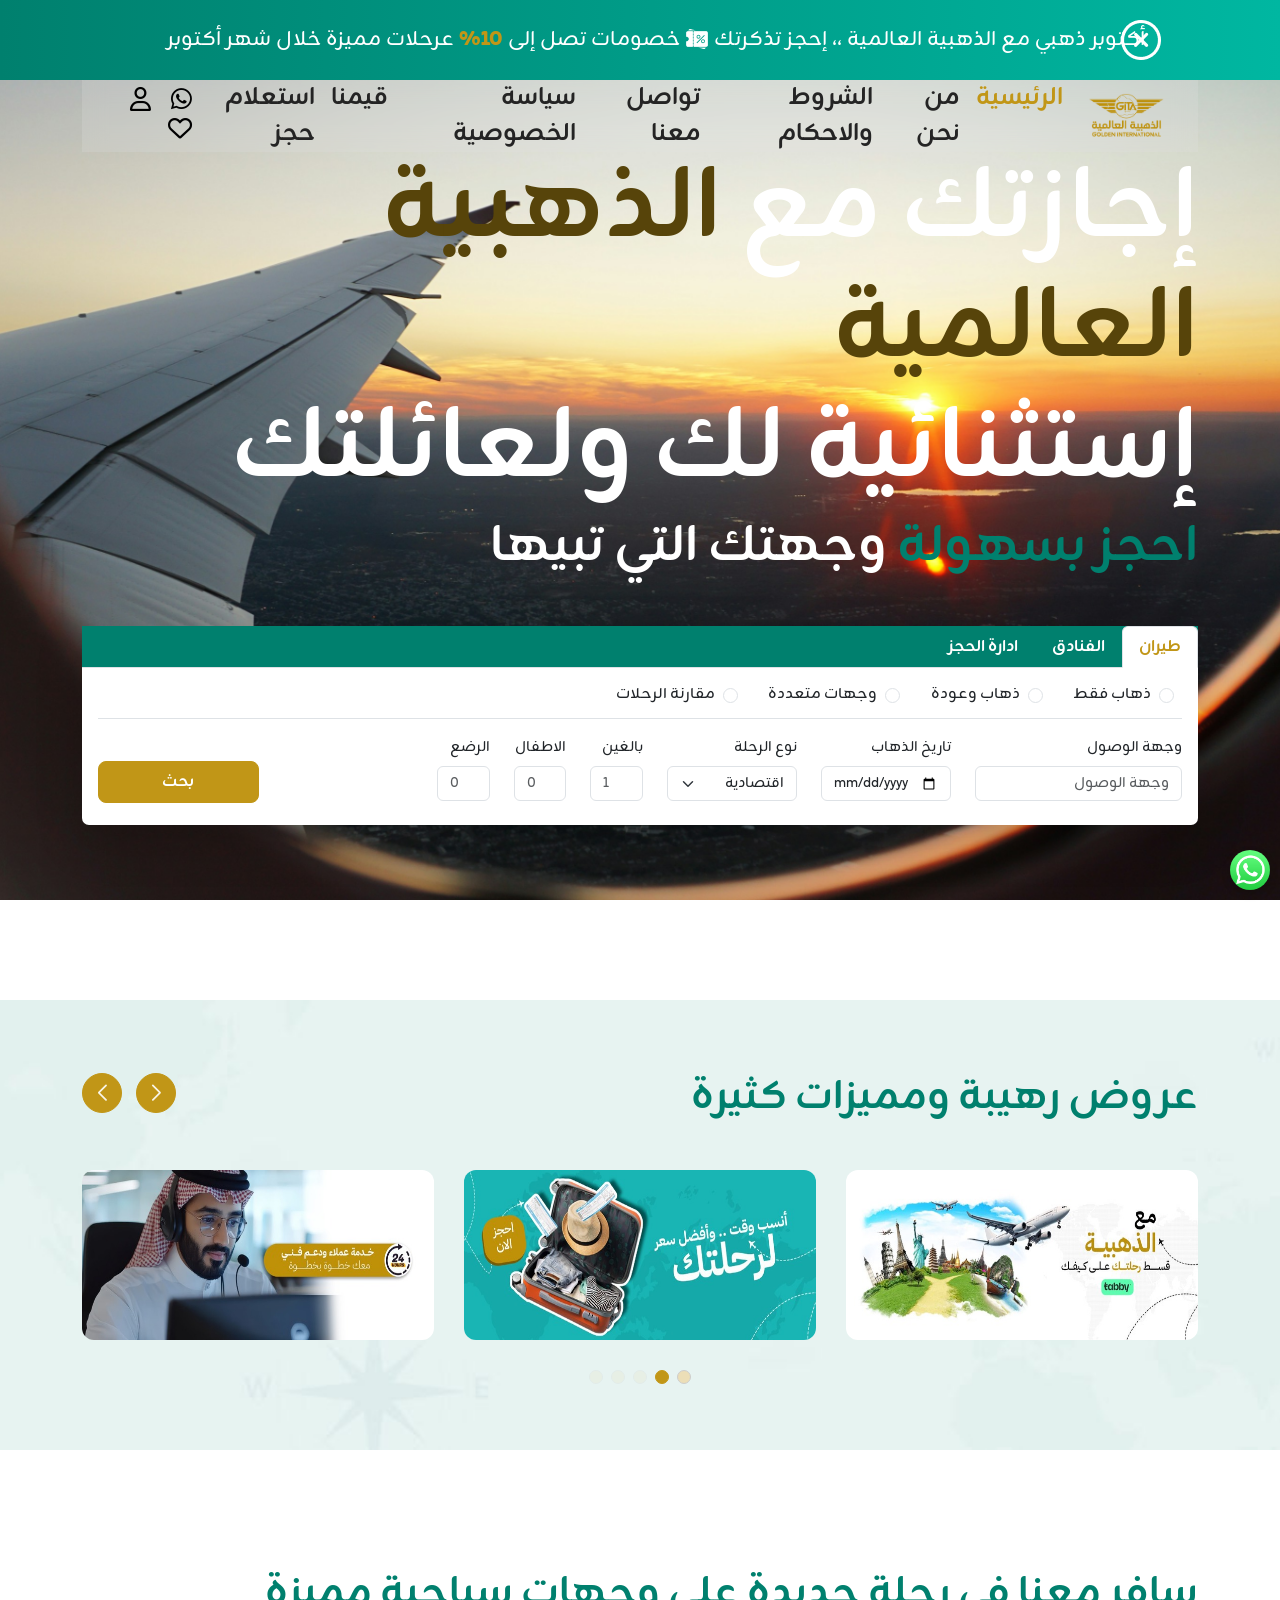
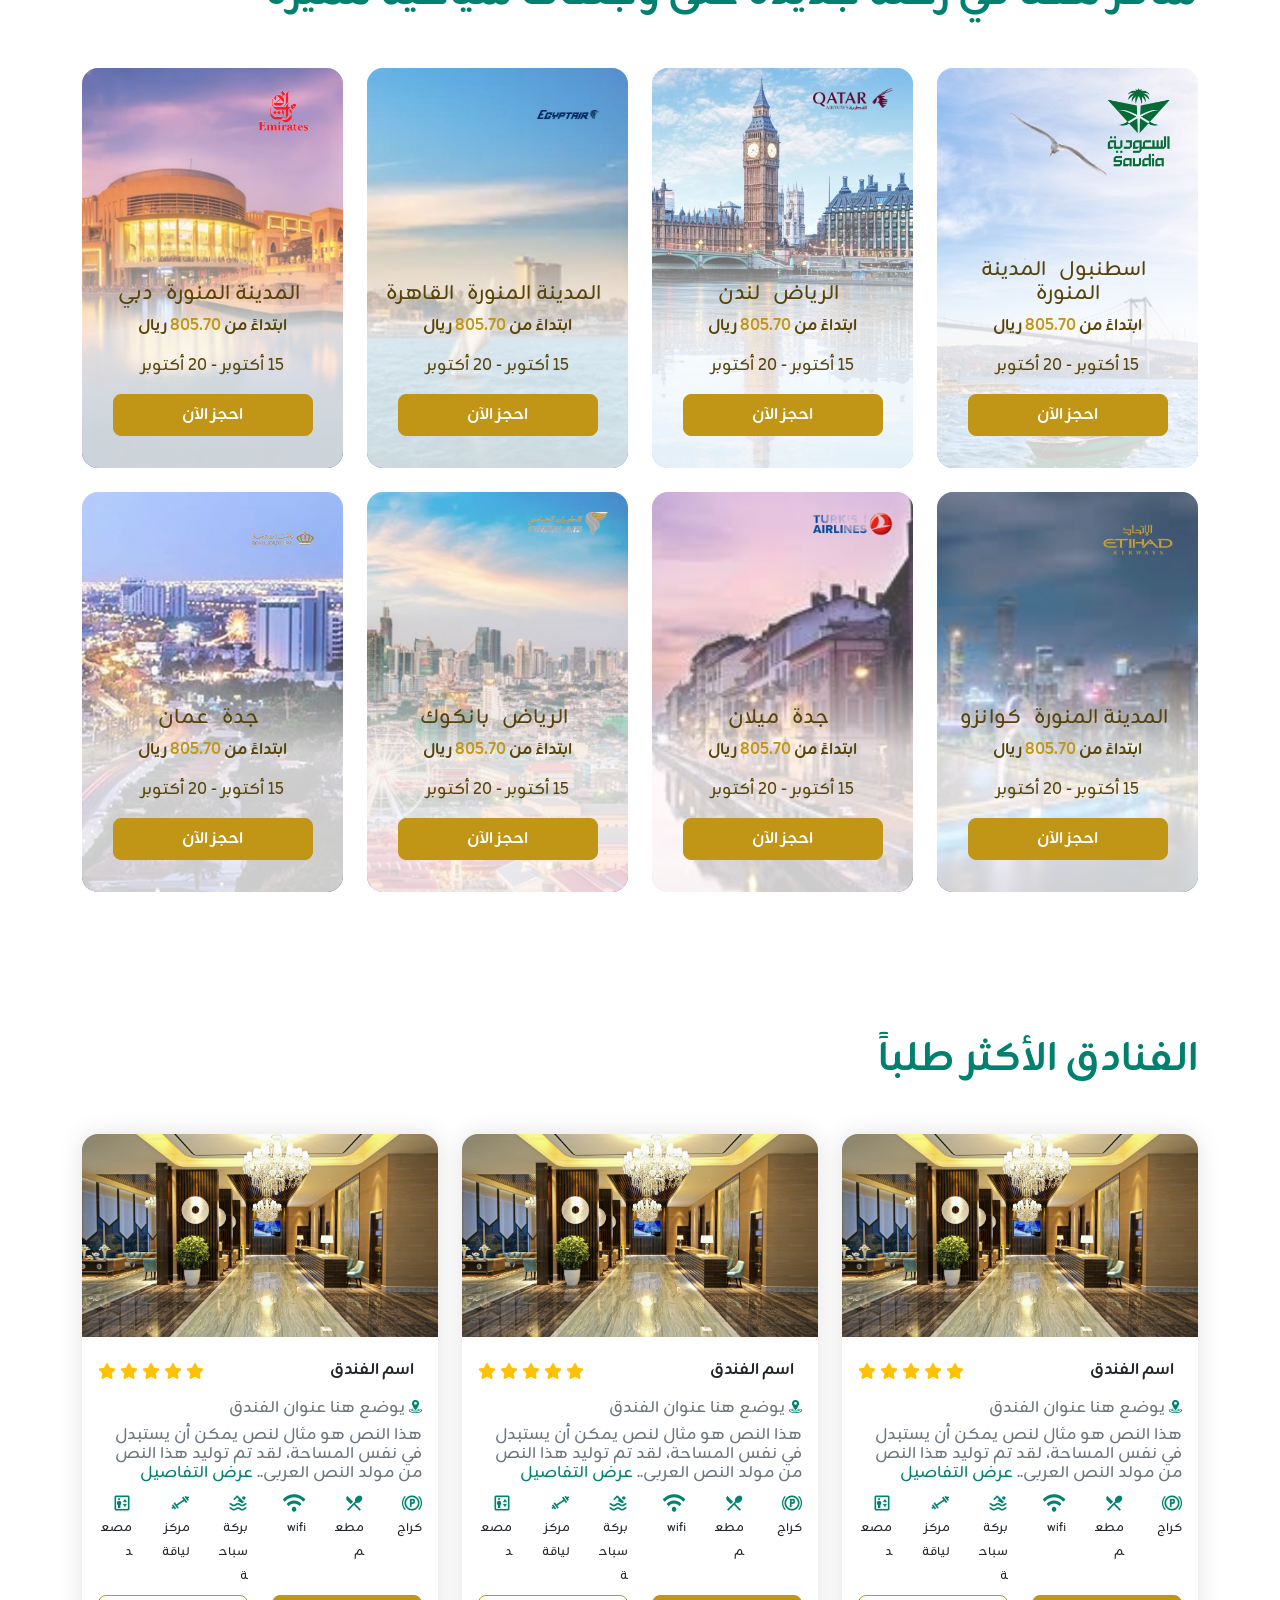
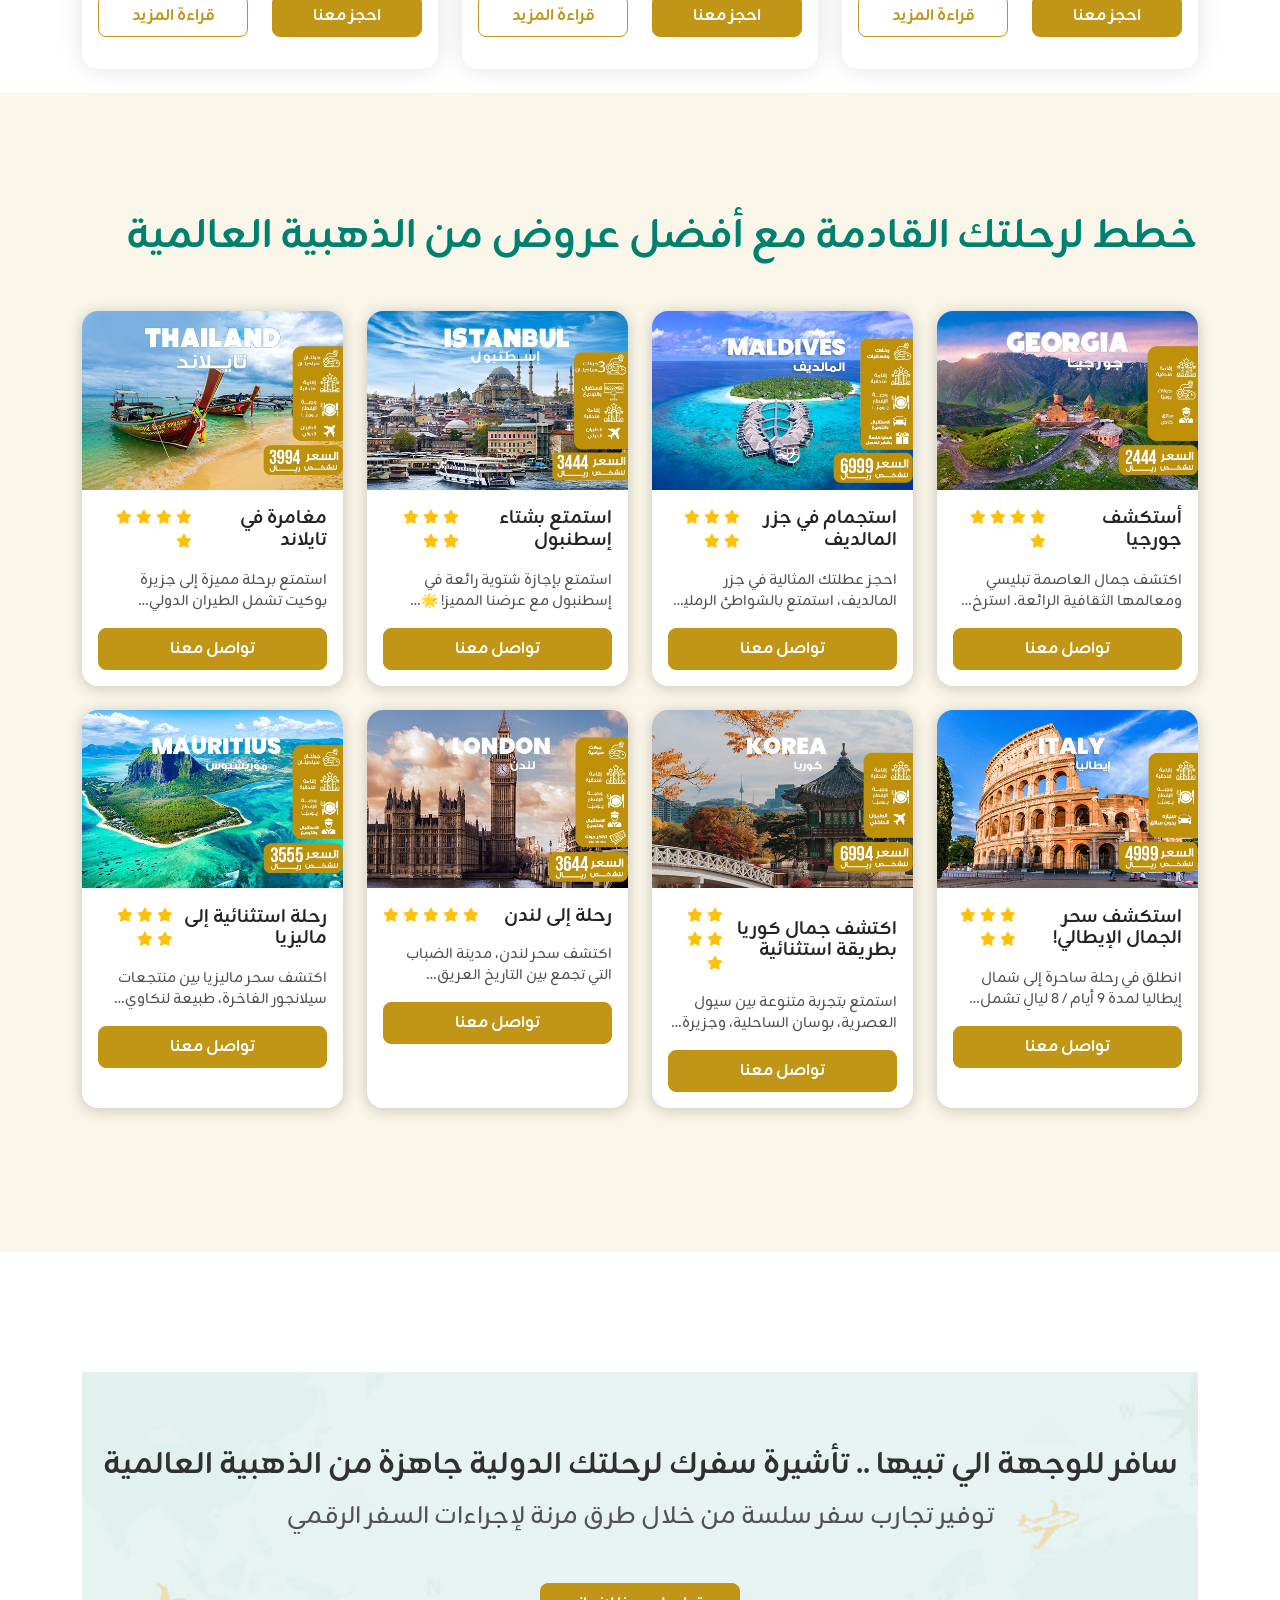
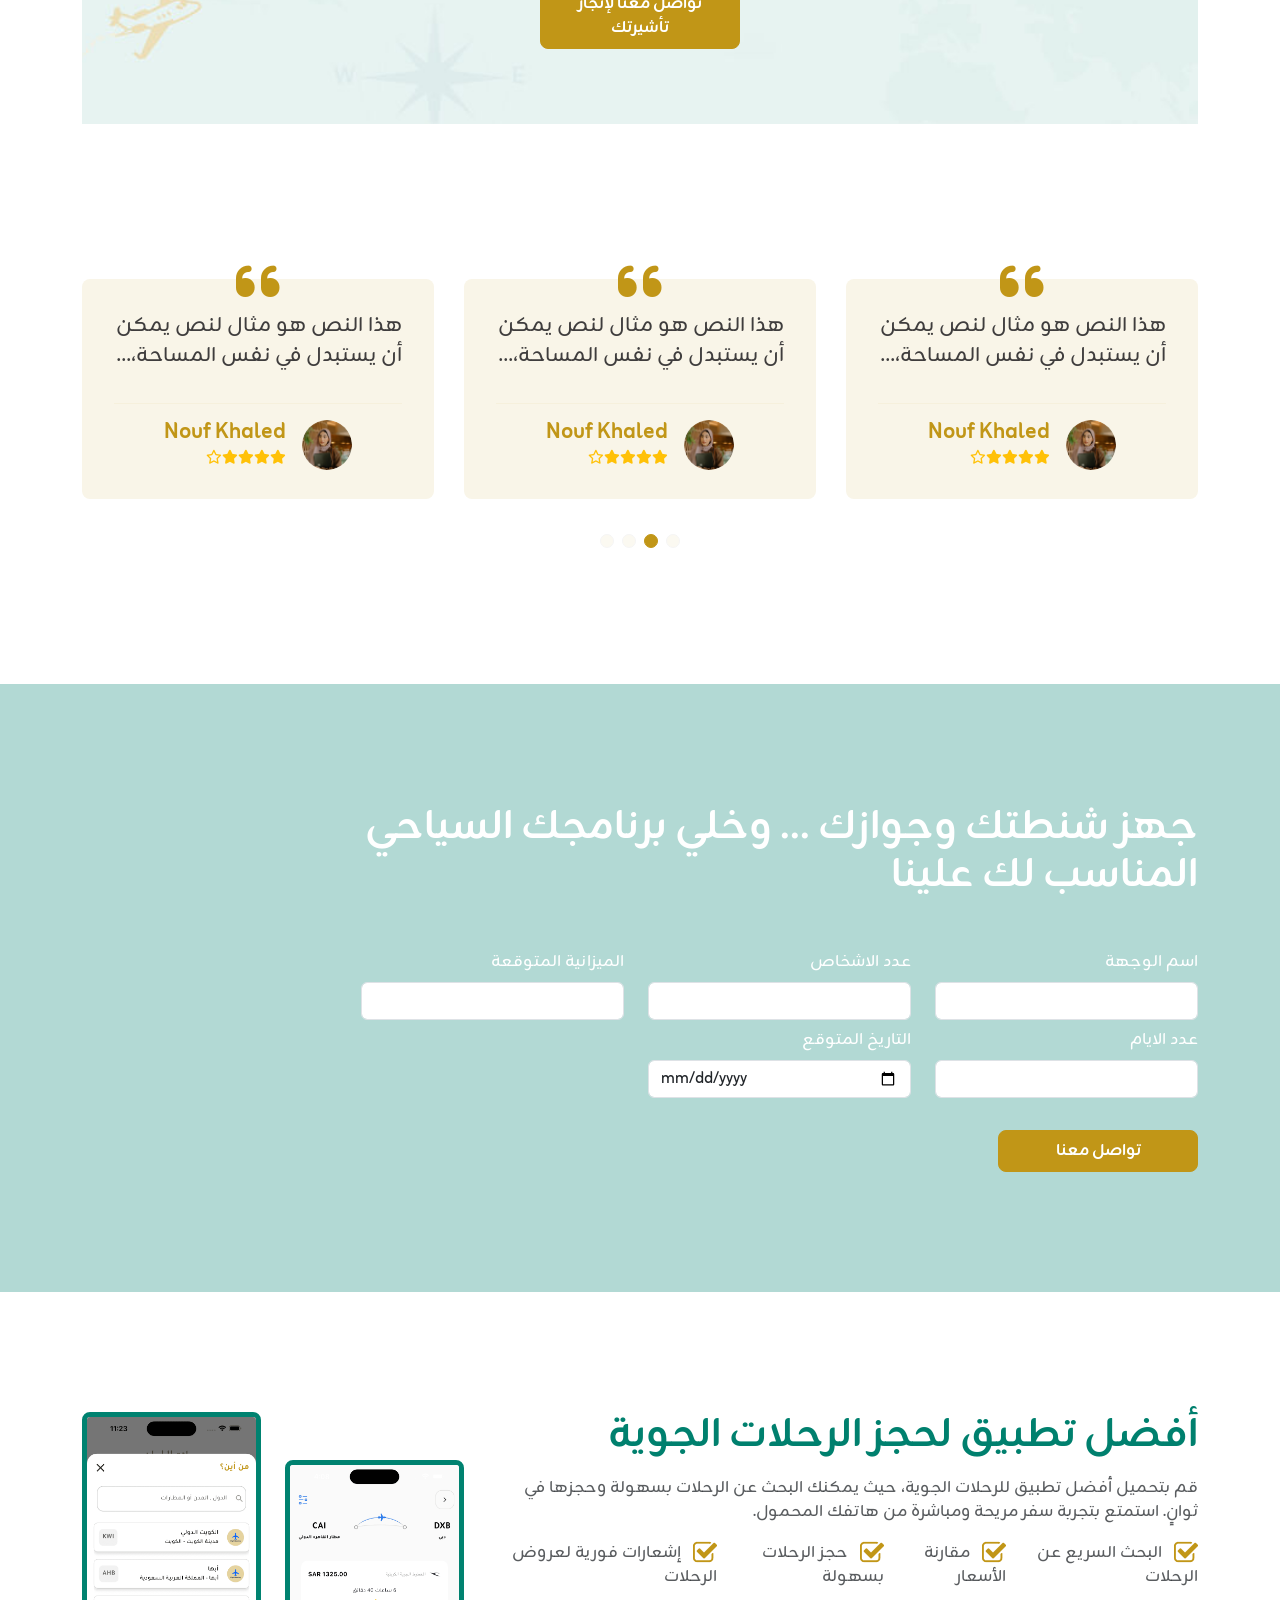
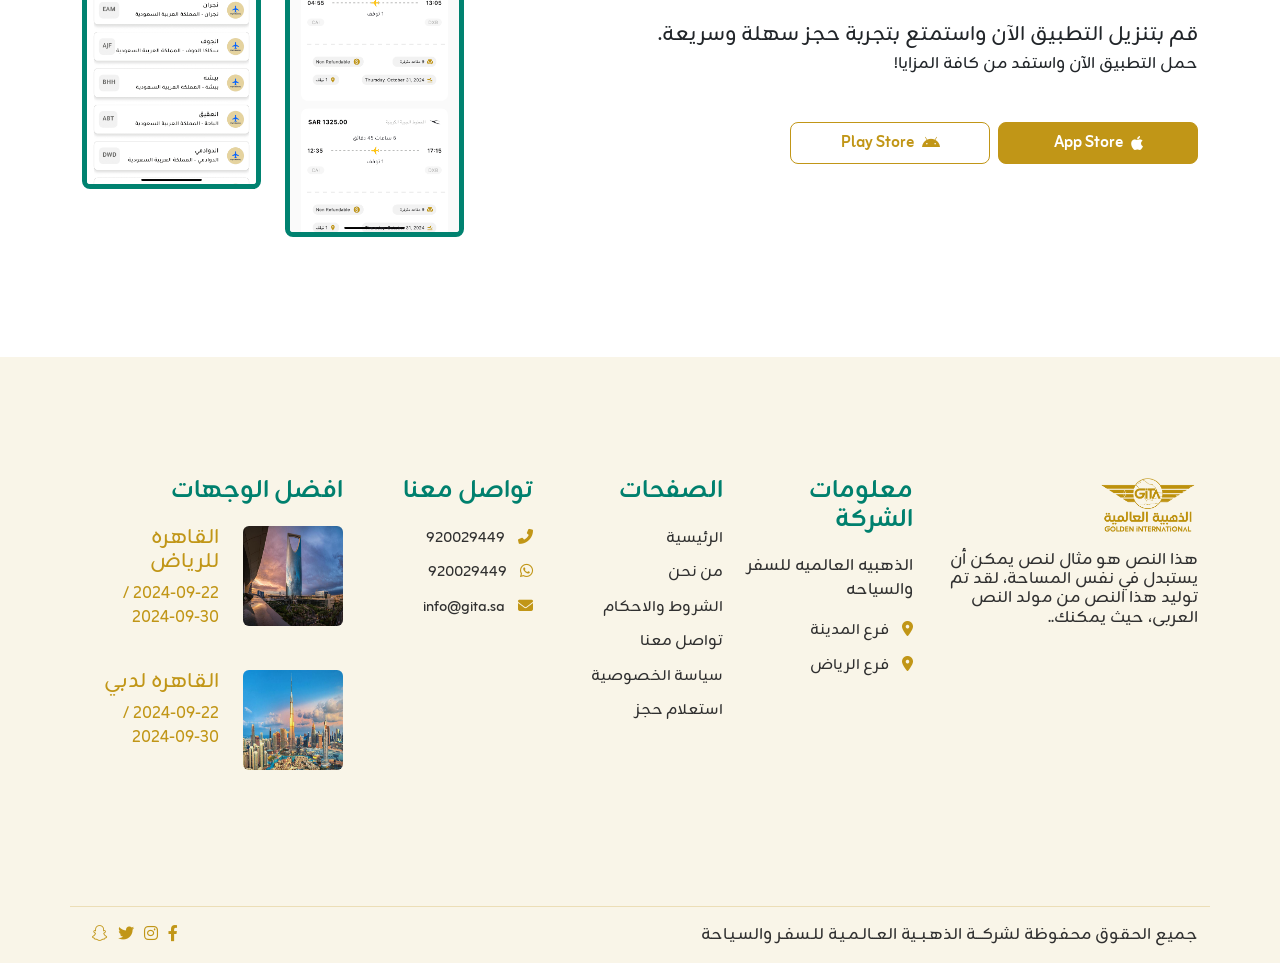
==== commit 02698964: "final_updates" ====
--- a/index.html
+++ b/index.html
@@ -133,7 +133,7 @@
           </h2>
         </div>
 
-        <div class="search-widget shadow-lg rounded-3">
+        <div class="search-widget shadow-lg rounded-3 mt-5">
           <!-- Outer Nav Tabs -->
           <div class="widget-menu">
             <ul class="nav nav-tabs" id="outerTab" role="tablist">
--- a/css/styles.css
+++ b/css/styles.css
@@ -213,6 +213,7 @@
   backdrop-filter: blur(11px);
   padding-left: 1rem;
   padding-right: 1rem;
+  background:rgb(230 230 230 / 20%);
 }
 .navbar .navbar-brand {
   display: inline-block;
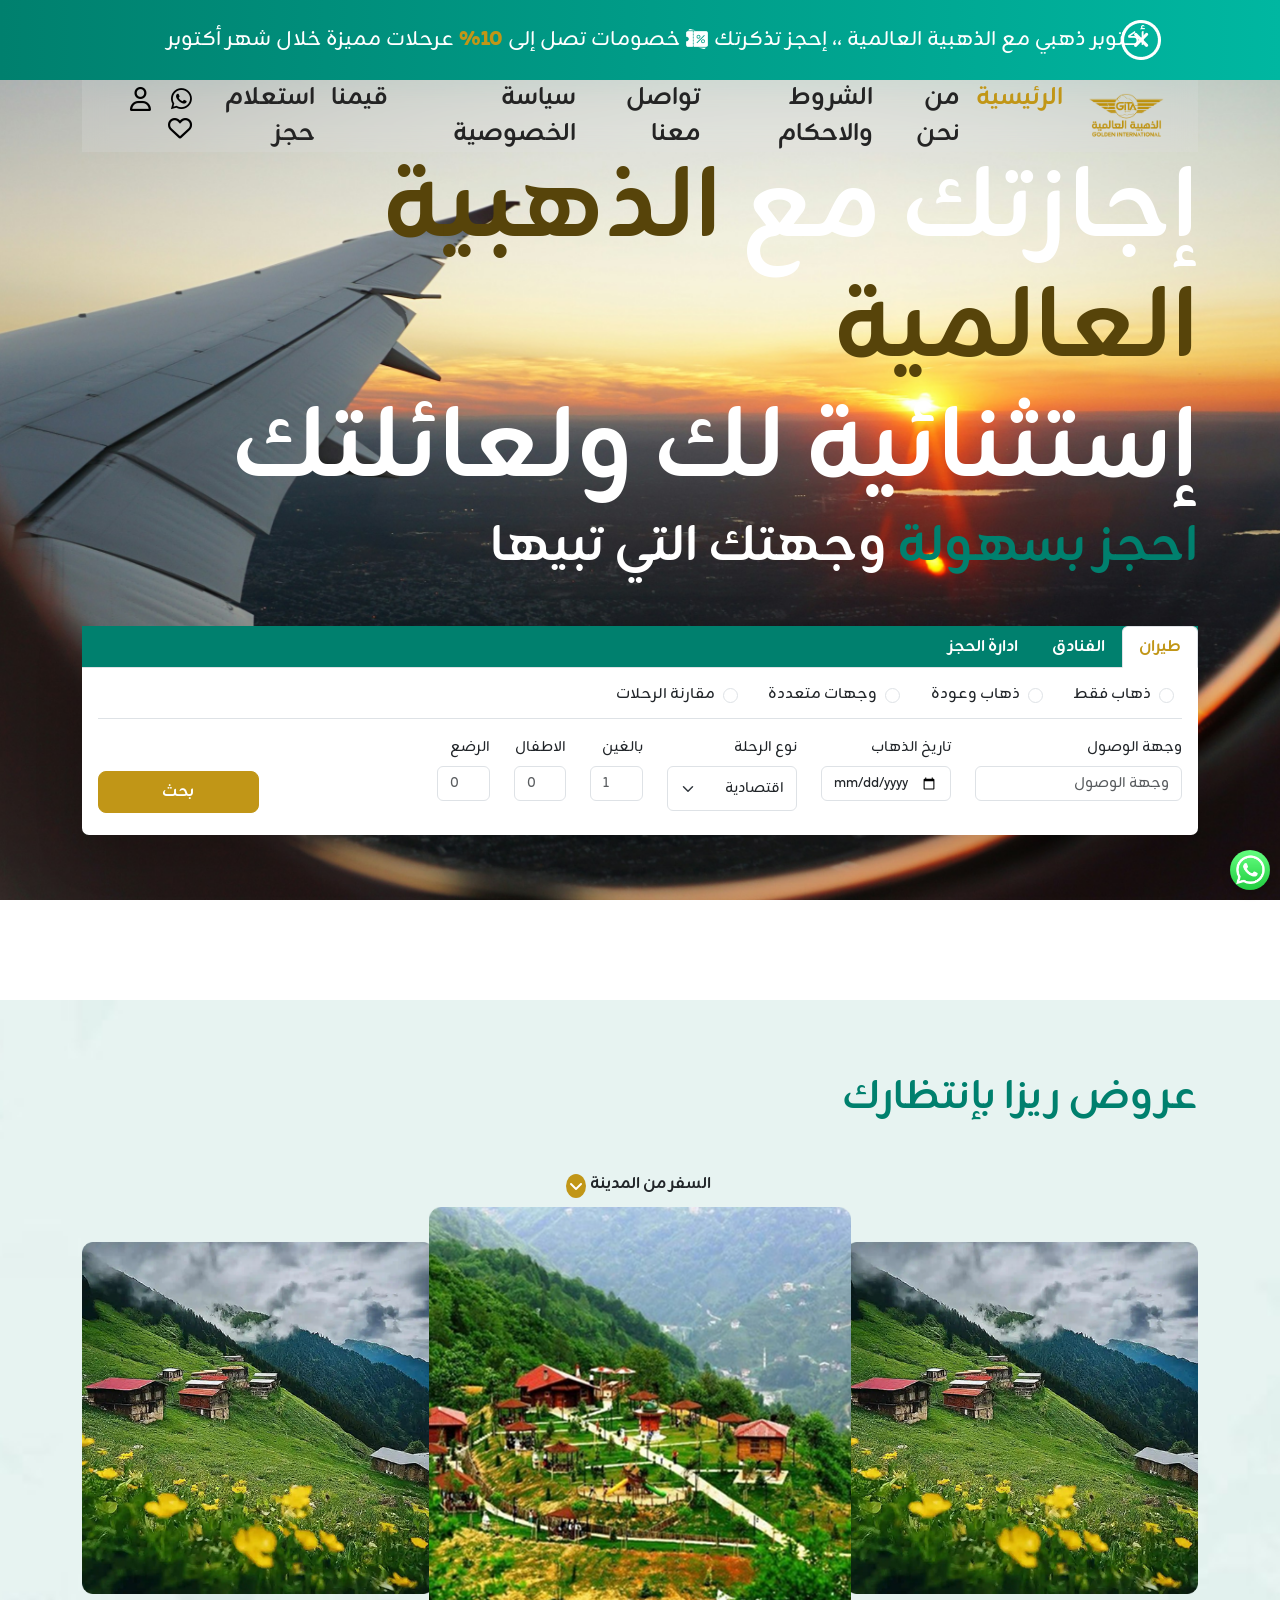
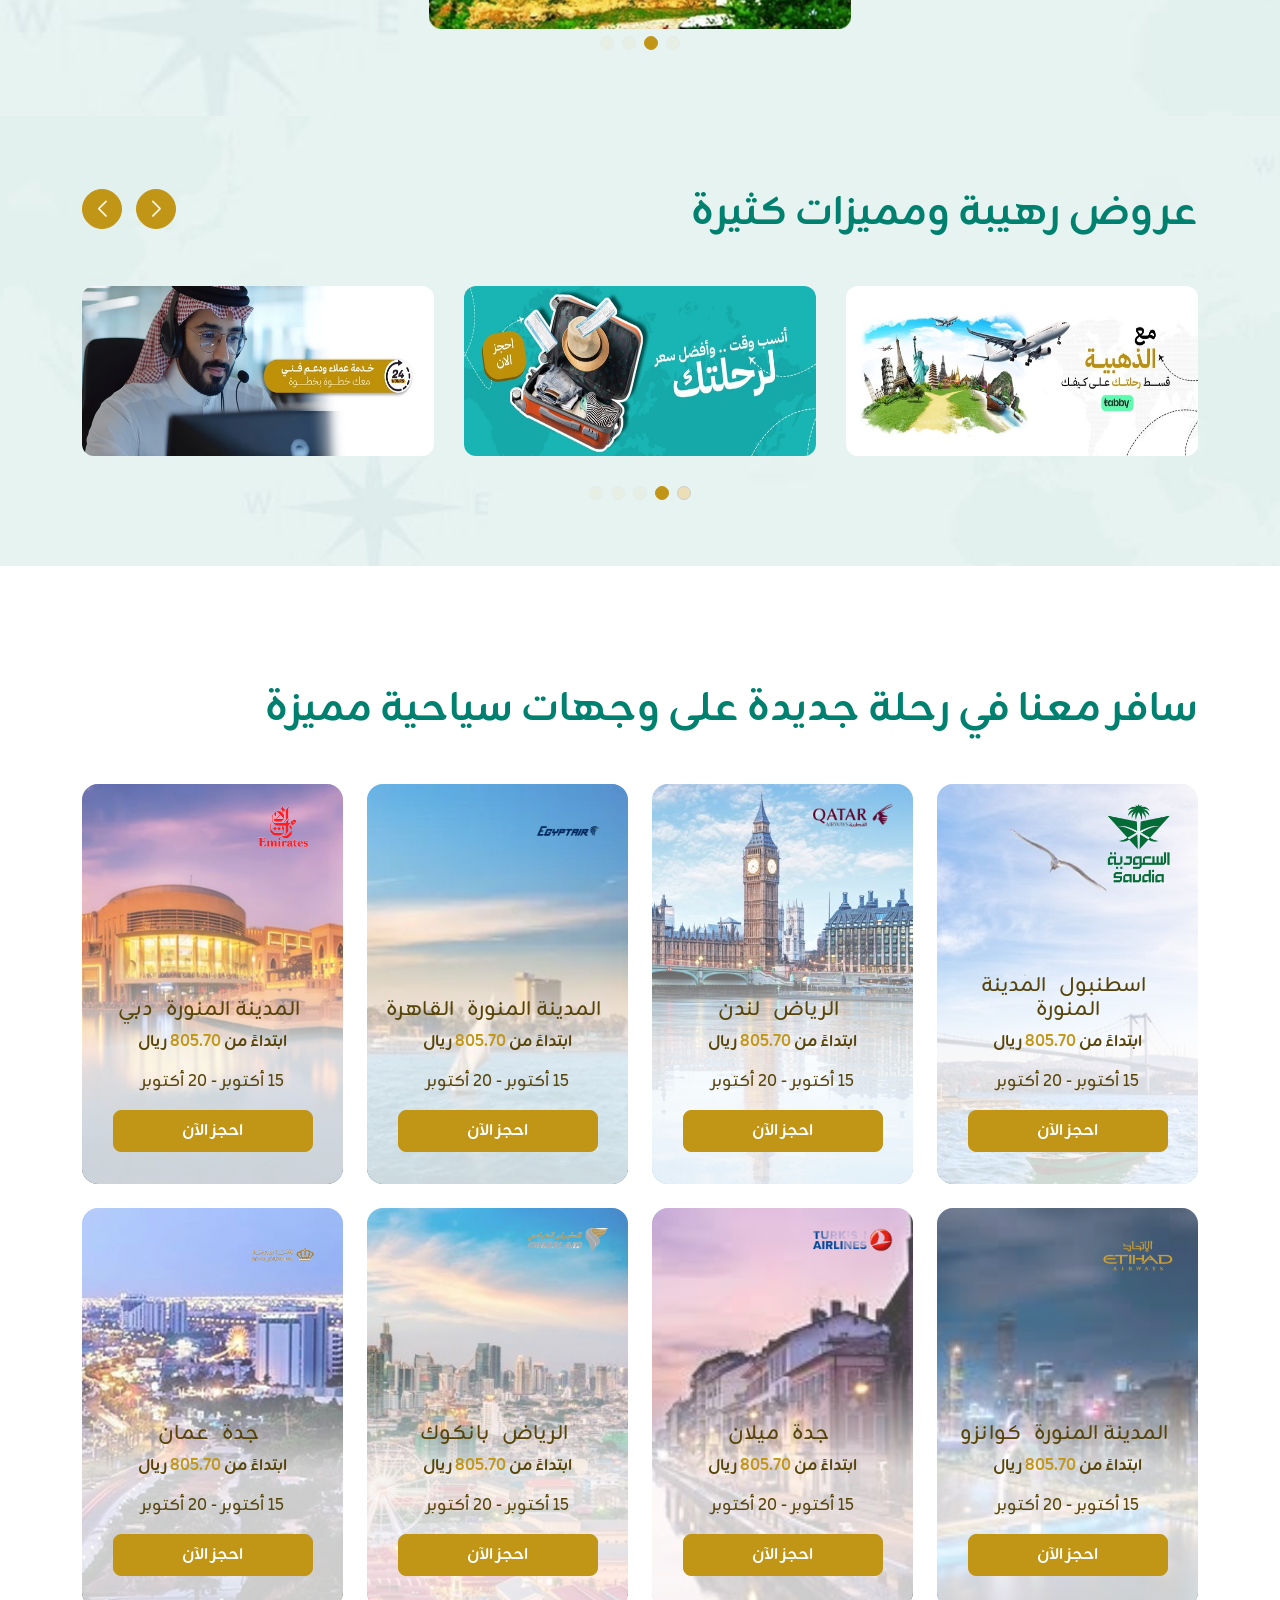
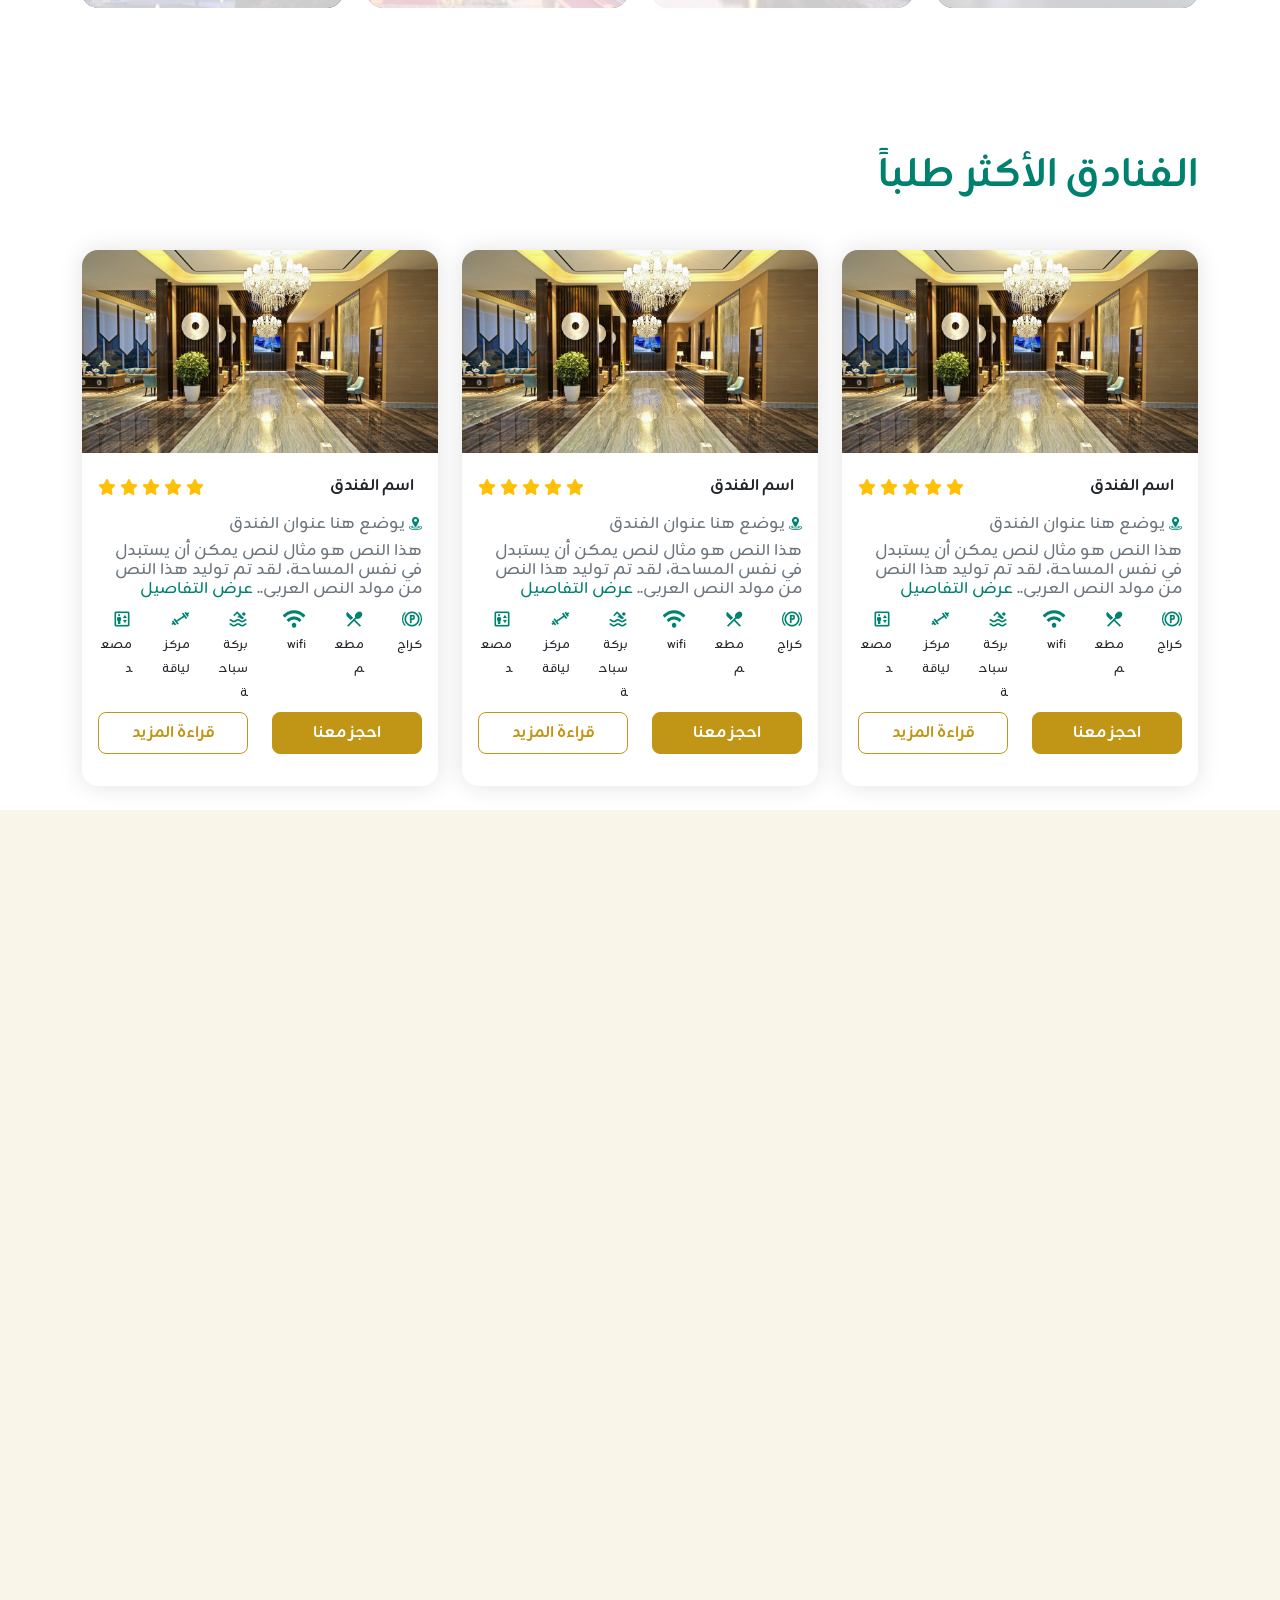
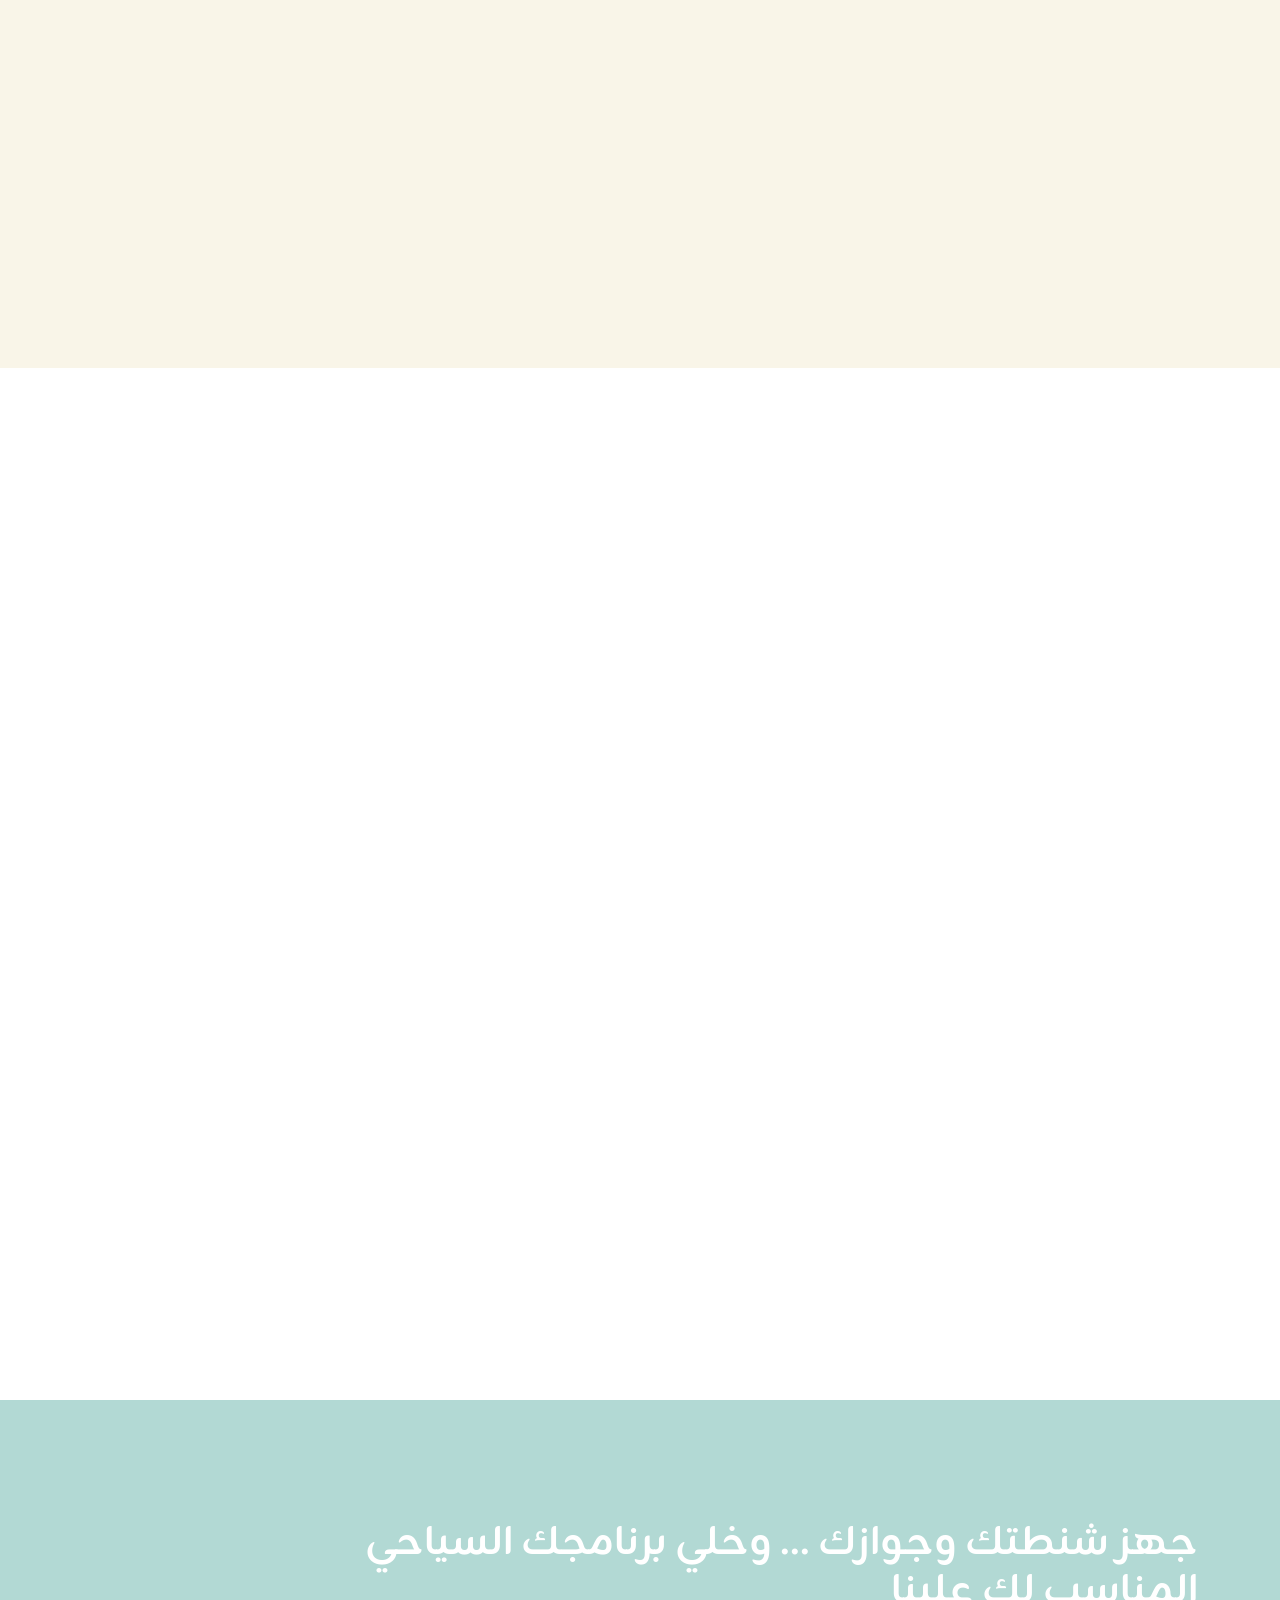
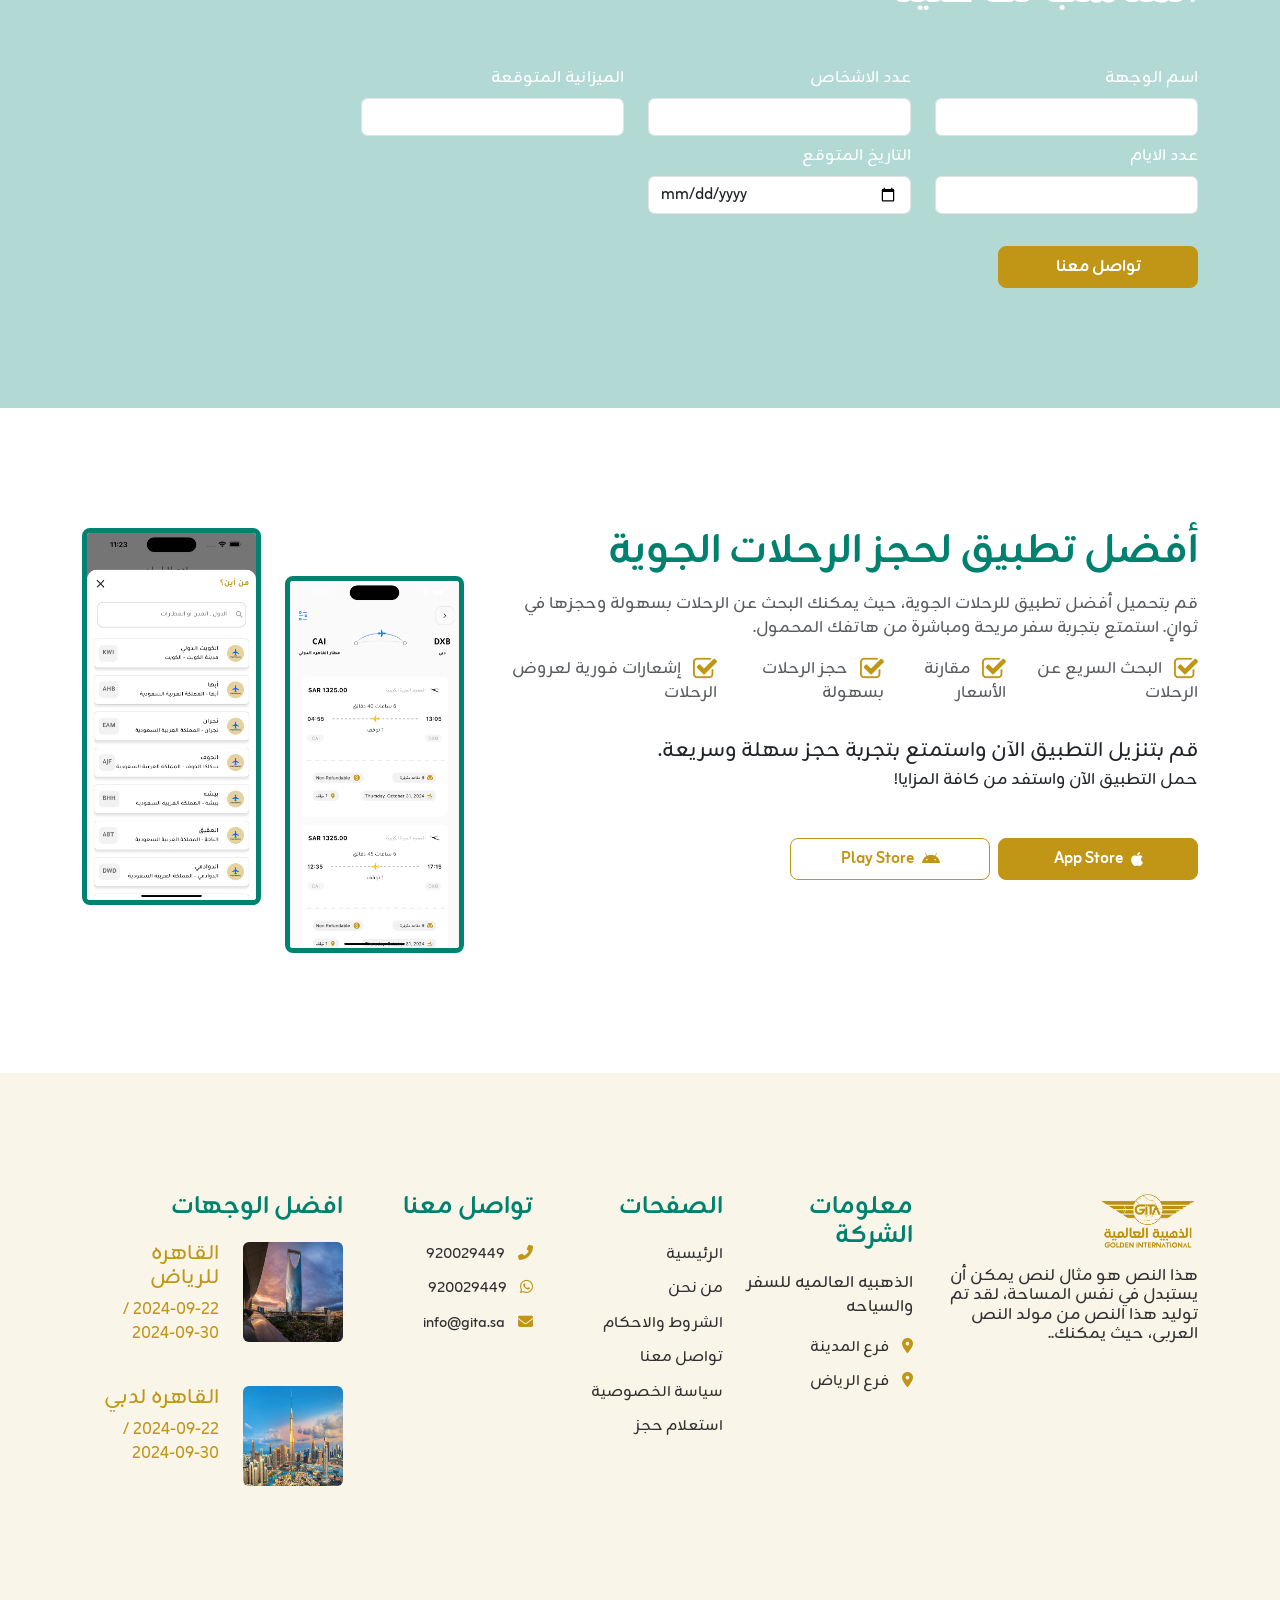
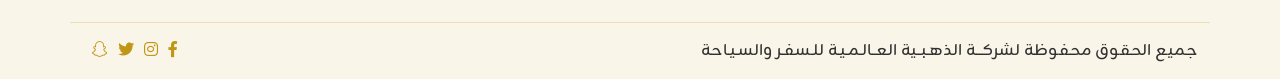
==== commit 81ea96b3: "final_updates" ====
--- a/index.html
+++ b/index.html
@@ -1315,8 +1315,46 @@
     </section>
     <!-- End Home Section -->
 
+
+     <!-- Start Features Section -->
+    <section class="second-features-section" id="second-offers">
+      <div class="container wow animate__animated animate__fadeInUp">
+        <div class="swiper swiper-second-features">
+          <div class="slider-heading mb-5 pt-4">
+            <h2 class="section-title mb-0">عروض ريزا بإنتظارك</h2>
+            <!-- <div class="swiper-buttons position-relative d-none d-md-block">
+              <div class="swiper-button-prev"></div>
+              <div class="swiper-button-next"></div>
+            </div> -->
+          </div>
+          <h6 class="fw-bold text-center mb-4">السفر من المدينة<i class="fa-solid fa-angle-down btn-main py-1 px-1 rounded-circle"></i></h6>
+          <div class="swiper-wrapper my-5 h-100">
+
+            <div class="swiper-slide">
+              <a href="#"><img src="images/features/image (3).png" width="100%"
+                  loading="lazy" /></a>
+            </div>
+            <div class="swiper-slide">
+              <a href="#"><img src="images/features/image (2).png" width="100%"
+                  loading="lazy" /></a>
+            </div>
+            <div class="swiper-slide">
+              <a href="#"><img src="images/features/image (3).png" width="100%"
+                  loading="lazy" /></a>
+            </div>
+            <div class="swiper-slide">
+              <a href="#"><img src="images/features/image (2).png" width="100%"
+                  loading="lazy" /></a>
+            </div>
+          </div>
+          <div class="swiper-pagination mt-5" style="position: relative;"></div>
+        </div>
+      </div>
+    </section>
+    <!-- End Features Section -->
+
     <!-- Start Features Section -->
-    <section class="features-section">
+    <section class="features-section" id="offers">
       <div class="container wow animate__animated animate__fadeInUp">
         <div class="swiper swiper-features">
           <div class="slider-heading mb-5 pt-4">
@@ -2686,5 +2724,20 @@
       <script
         src="https://cdnjs.cloudflare.com/ajax/libs/wow/1.1.2/wow.min.js"></script>
       <script src="./js/main.js"></script>
+        <script>
+        $(document).ready(function(){
+            // Check if URL has a hash and scroll to that section
+            if (window.location.hash) {
+                var hash = window.location.hash;
+                if ($(hash).length) {
+                    $("html, body").animate({
+                        scrollTop: $(hash).offset().top
+                    }, 800);
+                }
+            }
+        });
+     
+    </script>
+
     </body>
   </html>
--- a/css/styles.css
+++ b/css/styles.css
@@ -1,4 +1,5 @@
 @import url("https://fonts.googleapis.com/css2?family=Roboto:ital,wght@0,100;0,300;0,400;0,500;0,700;0,900;1,100;1,300;1,400;1,500;1,700;1,900&family=Zain:wght@200;300;400;700;800;900&display=swap");
+
 /* Start Variables */
 :root {
   --main-color: #c19617;
@@ -10,12 +11,14 @@
   --bg-light: #f9f5e8;
   --text-color: #525252;
 }
+
 /* End Variables */
 
 /* Start Global Styles */
 html {
   scroll-behavior: smooth;
 }
+
 body {
   margin: 0;
   padding: 0;
@@ -23,31 +26,39 @@
   overflow-x: hidden;
   color: #212529;
 }
+
 a {
   transition: color 0.3s ease;
   text-decoration: none;
 }
+
 /* End Global Styles */
 
 /* Start Components */
 .text-accent {
   color: var(--green-color);
 }
+.text-main {
+  color: var(--main-color);
+}
 .section-padding {
   padding: 120px 0;
 }
+
 .section-title {
   font-size: 40px;
   font-weight: 700;
   color: var(--green-color);
   margin-bottom: 50px;
 }
+
 .section-desc {
   font-size: 18px;
   font-weight: 400;
   color: var(--dark-color);
   margin-bottom: 1.5rem;
 }
+
 .btn {
   width: 200px;
   max-width: 100%;
@@ -61,22 +72,27 @@
   box-shadow: none !important;
   transition: all 0.3s ease;
 }
+
 .btn-main {
   background-color: var(--main-color) !important;
   color: var(--white-color) !important;
 }
+
 .btn-main:hover {
   background-color: var(--white-color) !important;
   color: var(--main-color) !important;
 }
+
 .btn-secondary {
   background-color: var(--white-color) !important;
   color: var(--main-color) !important;
 }
+
 .btn-secondary:hover {
   background-color: var(--main-color) !important;
   color: var(--white-color) !important;
 }
+
 /* Form Component */
 .form-label,
 .form-control,
@@ -85,20 +101,24 @@
   font-size: 14px;
   outline: 0;
 }
+
 .form-control:focus,
 .form-check:focus,
 .form-select:focus {
   border-color: var(--main-color);
   box-shadow: 0 0 0 0.25rem rgba(190, 145, 12, 0.25);
 }
+
 .form-check-input:checked {
   background-color: var(--main-color);
   border-color: var(--main-color);
 }
+
 .form-check-input:focus {
   border-color: var(--main-color);
   box-shadow: 0 0 0 0.25rem rgba(190, 145, 12, 0.25);
 }
+
 /* Swiper Component */
 .swiper-pagination-bullet {
   background: #ecdeb7;
@@ -106,18 +126,22 @@
   height: 14px;
   border: 1px solid #ccc;
 }
+
 .swiper-pagination-bullet-active {
   background-color: var(--main-color);
   border: 1px solid var(--main-color);
 }
+
 @media (max-width: 768px) {
   .section-title {
     font-size: 20px;
   }
+
   .section-padding {
     padding: 60px 0;
   }
 }
+
 /* End Components */
 
 /* Satrt Preloader */
@@ -133,6 +157,7 @@
   justify-content: center;
   align-items: center;
 }
+
 .loading-container {
   position: relative;
   width: 100px;
@@ -141,6 +166,7 @@
   justify-content: center;
   align-items: center;
 }
+
 .loading-container::before {
   content: "";
   position: absolute;
@@ -154,20 +180,24 @@
   border-radius: 50%;
   animation: spin 1s infinite linear;
 }
+
 .loading-container img {
   position: relative;
   width: 80px;
   z-index: 1031;
 }
+
 /* Spin animation */
 @keyframes spin {
   0% {
     transform: rotate(0deg);
   }
+
   100% {
     transform: rotate(360deg);
   }
 }
+
 /* End Preloader */
 
 /* topbar */
@@ -178,10 +208,12 @@
   height: 80px;
   background: linear-gradient(90deg, #00806e 0%, #00b7a1 100%);
 }
+
 .topbar span {
   color: var(--main-color);
   font-weight: 900;
 }
+
 .topbar .btn-close {
   background-image: none;
   width: 40px;
@@ -207,50 +239,61 @@
   z-index: 1030;
   padding-top: 0 !important;
 }
+
 .navbar .navbar-container {
   width: 100%;
   height: 100%;
   backdrop-filter: blur(11px);
   padding-left: 1rem;
   padding-right: 1rem;
-  background:rgb(230 230 230 / 20%);
-}
+  background: rgb(230 230 230 / 20%);
+}
+
 .navbar .navbar-brand {
   display: inline-block;
   height: 56px;
 }
+
 .navbar .navbar-brand img {
   height: 100%;
 }
+
 .navbar .navbar-nav .nav-link {
   color: #242424;
   font-size: 24px;
   font-weight: 700;
 }
+
 .navbar .offcanvas a:hover,
 .navbar .offcanvas a.active {
   color: var(--main-color);
 }
+
 .navbar .header-icons i {
   color: var(--black-color);
   font-size: 24px;
 }
+
 .navbar .offcanvas .btn-close {
   box-shadow: none;
   width: 0.5em;
   height: 0.5em;
 }
+
 .navbar .navbar-toggler {
   border-color: #c8a235;
   background: #c8a235;
   cursor: pointer;
 }
+
 .navbar .navbar-toggler-icon {
   background-image: url("../images/white-toggler-icon.svg");
 }
+
 .navbar-toggler:focus {
   box-shadow: none;
 }
+
 @media (max-width: 991px) {
   .navbar .offcanvas {
     border: 0;
@@ -260,22 +303,26 @@
     align-items: start !important;
     margin-right: 0;
   }
+
   .offcanvas-backdrop {
     background-color: var(--white-color) !important;
     opacity: 1 !important;
     width: 100%;
   }
+
   .navbar .navbar-nav .nav-link,
   .navbar .header-icons i {
     font-size: 18px;
   }
 }
+
 /* End Navbar */
 
 /*  Start Home Section */
 #target-element {
   transition: background-image 0.3s ease-in-out;
 }
+
 .home-section {
   /* background-image: url("../images//backgrounds/home-header.png"); */
   height: calc(100vh - 80px);
@@ -284,106 +331,144 @@
   background-repeat: no-repeat;
   padding-bottom: 50px;
 }
+
 .home-section .home-text {
   padding-top: 70px;
   color: var(--white-color);
 }
+
 .home-section .home-text h1 {
   font-size: 100px;
 }
+
 .home-section .home-text h1 span {
   color: var(--dark-color);
 }
+
 .home-section .home-text h2 {
   font-size: 50px;
   font-weight: 700;
   margin-bottom: 20px;
 }
+
 .home-section .home-text h2 span {
   color: var(--green-color);
 }
+
 .home-section .search-widget .widget-menu {
   background-color: var(--green-color) !important;
 }
+
 .home-section .search-widget .search-container {
   background-color: var(--white-color);
   padding: 1rem !important;
   border-bottom-right-radius: 7px;
   border-bottom-left-radius: 7px;
 }
+
 .home-section .nav-tabs .nav-item .nav-link {
   color: var(--white-color);
   font-weight: 600;
 }
+
 .home-section .nav-tabs .nav-item .nav-link.active {
   color: var(--main-color);
 }
+
 .home-section .nav-tabs .form-check {
   font-size: 15px;
   font-weight: 500;
   padding-right: 0;
 }
+
 .home-section .nav-tabs .form-check:focus {
   box-shadow: none;
 }
+
 .home-section .nav-tabs .form-check label,
 .home-section .nav-tabs .form-check input {
   cursor: pointer;
 }
+
 .home-section #roundTrip .form-check {
   padding-top: 0.5rem !important;
 }
+
 .home-section form .form-check {
   padding-top: 38px !important;
 }
+
 .home-section .search-btn {
   margin-bottom: 6px !important;
 }
+
 @media (max-width: 991px) {
   .home-section {
     height: auto;
   }
+
   .home-section .home-text {
     position: static;
     width: 100%;
     padding-top: 120px;
   }
+
   .home-section .home-text h1 {
     font-size: 50px;
     line-height: 50px;
   }
+
   .home-section .home-text h2 {
     font-size: 25px;
   }
+
   .home-section .search-widget {
     position: static;
     width: 100%;
     height: auto;
   }
-  .search-container .nav.nav-tabs > div {
+
+  .search-container .nav.nav-tabs>div {
     width: 50%;
   }
 }
+
 /*  End Home Section */
-
+.swiper-second-features .swiper-slide-active {
+  z-index: 1000;
+  transform: scale(1.2) !important;
+}
 /* Statr Features Section */
 .features-section {
   background-image: url("../images/backgrounds/features-section.jpg");
   background-size: cover;
   background-repeat: no-repeat;
   background-position: center;
+  padding: 50px 0;
+}
+.second-features-section {
+  background-image: url("../images/backgrounds/features-section.jpg");
+  background-size: cover;
+  background-repeat: no-repeat;
+  background-position: center;
   margin-top: 100px;
   padding: 50px 0;
 }
+.second-features-section .swiper-features {
+  position: relative;
+  height: 350px;
+}
 .features-section .swiper-features {
   position: relative;
   height: 350px;
 }
+
 .slider-heading {
   display: flex;
   justify-content: space-between;
   align-items: center;
 }
+
 .features-section .swiper-button-next,
 .features-section .swiper-button-prev {
   position: static !important;
@@ -398,33 +483,41 @@
   align-items: center;
   justify-content: center;
   margin-right: 10px;
-  background: var(--main-color); /* Remove default background */
+  background: var(--main-color);
+  /* Remove default background */
   color: var(--main-color) !important;
 }
+
 .features-section .swiper-button-next::after,
 .features-section .swiper-button-prev::after {
-  font-weight: 600; /* Make sure to use the solid icon */
+  font-weight: 600;
+  /* Make sure to use the solid icon */
   font-size: 16px;
   color: var(--bg-light);
 }
+
 .features-section .swiper-features .swiper-slide {
   max-height: 170px;
   width: 100%;
 }
+
 .features-section .swiper-features .swiper-slide img {
   width: 100%;
   height: 100%;
   border-radius: 12px !important;
   transition: transform 0.4s ease-in-out;
 }
+
 .features-section .swiper-slide:hover img {
   transform: scale(1.05);
 }
+
 @media (max-width: 991px) {
   .features-section {
     margin-top: 0;
   }
 }
+
 /* End Features Section */
 
 /* Start Tourist Destinations Section */
@@ -433,17 +526,17 @@
   overflow: hidden;
   position: relative;
 }
+
 .tourist-destinations .card-img-overlay {
-  background: linear-gradient(
-    180deg,
-    rgba(255, 255, 255, 0.25) 39.71%,
-    rgba(255, 255, 255, 0.8) 65.32%
-  );
+  background: linear-gradient(180deg,
+      rgba(255, 255, 255, 0.25) 39.71%,
+      rgba(255, 255, 255, 0.8) 65.32%);
   position: absolute;
   width: 100%;
   height: 100%;
   z-index: 100;
 }
+
 .tourist-destinations .card .card-content {
   overflow: hidden;
   color: var(--dark-color);
@@ -451,15 +544,19 @@
   font-weight: 400;
   transition: all 0.3s ease-in;
 }
+
 .tourist-destinations .card-content .card-title {
   font-size: 20px;
 }
+
 .tourist-destinations .card-content .card-start {
   font-weight: 700;
 }
+
 .tourist-destinations .card-content .card-price {
   color: var(--main-color);
 }
+
 .tourist-destinations .travel-line {
   position: absolute;
   width: 80px;
@@ -467,12 +564,14 @@
   right: 20px;
   z-index: 100;
 }
+
 /* End Tourist Destinations Section */
 
 /* Start offers Section */
 .offers-section {
   background-color: var(--bg-light);
 }
+
 .offers-section .offer-box {
   background-color: var(--white-color);
   transition: transform 0.3s, box-shadow 0.3s;
@@ -482,26 +581,32 @@
   height: 100%;
   box-shadow: 0 2px 15px rgba(0 0 0 / 20%);
 }
+
 .offers-section .offer-box .card-body {
   flex-grow: 1;
 }
+
 .offers-section .offer-box:hover {
   transform: translateY(-10px);
 }
+
 .offers-section .offer-box .card-title {
   font-size: 18px;
   font-weight: 700;
   color: #242424;
   margin-bottom: 0;
 }
+
 .offers-section .offer-box .card-text {
   font-size: 14px;
   font-weight: 400;
   color: var(--text-color);
 }
+
 .offers-section .offer-box .fa-star {
   font-size: 14px;
 }
+
 .offers-section .offer-box p {
   display: -webkit-box;
   -webkit-line-clamp: 2;
@@ -510,6 +615,7 @@
   text-overflow: ellipsis;
   min-height: 3em;
 }
+
 /* End offers Section */
 
 /* Start Popular Hotels*/
@@ -519,6 +625,7 @@
   position: relative;
   box-shadow: 0px 0px 25px #e2e2e2;
 }
+
 /* End Popular Hotels */
 /* Start first know Section */
 .first-know .first-know-container {
@@ -532,15 +639,18 @@
   justify-content: space-around;
   align-items: center;
 }
+
 .first-know .section-title {
   color: #303030;
   font-size: 30px;
 }
+
 .first-know p {
   font-size: 24px;
   font-weight: 400;
   color: var(--text-color);
 }
+
 /* End first know Section */
 
 /* Start Reviews Section */
@@ -549,14 +659,17 @@
   height: auto;
   height: 320px;
 }
+
 .reviews-section .swiper-reviews:active {
   cursor: grabbing;
 }
+
 .reviews-section .swiper-reviews .swiper-slide {
   position: relative;
   height: 220px;
   margin-top: 35px;
 }
+
 .reviews-section .swiper-reviews .swiper-slide::before {
   content: "\f10d";
   font-family: "Font Awesome 5 Free";
@@ -568,10 +681,12 @@
   transform: translateX(50%);
   color: var(--main-color);
 }
+
 .reviews-section .review-box {
   background: #f9f5e8;
   padding: 2rem;
 }
+
 .reviews-section .review-box p {
   font-size: 20px;
   font-weight: 400;
@@ -584,15 +699,18 @@
   text-overflow: ellipsis;
   min-height: 3em;
 }
+
 .reviews-section .review-box hr {
   border-top: 1px solid #ecdeb7 !important;
 }
+
 .reviews-section .review-box .review-name {
   color: var(--main-color);
   font-size: 22px;
   font-weight: 700;
   margin-bottom: 0;
 }
+
 /* End Reviews Section */
 
 /* Satrt contact-us Section */
@@ -605,6 +723,7 @@
   position: relative;
   display: flex;
 }
+
 .contact-us .contact-overlay {
   position: absolute;
   width: 100%;
@@ -613,69 +732,87 @@
   left: 0;
   background-color: #0082704d;
 }
+
 .contact-us .section-title {
   color: var(--white-color);
 }
+
 .contact-us .container {
   color: var(--white-color);
   z-index: 100;
 }
+
 .contact-us .form-label,
 .contact-us .form-control {
   font-size: 16px;
 }
+
 @media (max-width: 768px) {
   .contact-us .contact-content {
     width: 100% !important;
   }
+
   .contact-us .contact-img {
     width: 100% !important;
   }
 }
+
 /* End contact-us Section */
 
 /* start Mobile App Section */
 .mobile-app {
   display: flex;
 }
+
 .mobile-app .mobile-info {
   width: 65%;
   color: #212529bf;
 }
+
 .mobile-app .section-title {
   color: var(--green-color);
 }
+
 .mobile-app ul li {
   color: #212529bf;
   margin-bottom: 10px;
 }
+
 .mobile-app ul li i {
   color: var(--main-color);
 }
+
 .mobile-app h5,
 .mobile-app h6 {
   color: #212529;
 }
+
 .mobile-app .mobile-img {
   width: 35%;
 }
+
 .mobile-app .mobile-img img {
   border: 5px solid #008270;
 }
+
 @media (max-width: 768px) {
   .mobile-app {
     height: auto;
   }
+
   .mobile-app .mobile-info {
     width: 100% !important;
   }
+
   .mobile-app .mobile-img {
     width: 100% !important;
   }
+
   .mobile-app .mobile-img img {
     width: 48%;
   }
 }
+
 /* End Mobile App Section */
 
 /* Start footer Section */
@@ -683,29 +820,36 @@
   background-color: var(--bg-light);
   color: #303030;
 }
+
 footer h4 {
   margin-bottom: 20px;
   font-weight: 700;
   color: var(--green-color);
 }
+
 footer ul li {
   margin-bottom: 10px;
 }
+
 footer ul li a {
   color: #303030;
   font-size: 15px;
 }
+
 footer ul li a:hover {
   color: var(--main-color);
 }
+
 footer ul li a i {
   margin-left: 10px;
   color: var(--main-color);
 }
+
 footer .media .media-body h5,
 footer .media .media-body p {
   color: var(--main-color);
 }
+
 /* End Footer Section */
 
 /* Start Copy Right */
@@ -713,24 +857,30 @@
   background-color: var(--bg-light);
   color: #303030;
 }
+
 .copyright .container {
   border-top: 1px solid #ecdeb7;
   padding-top: 1rem;
 }
+
 .footer-social ul li {
   margin-left: 10px;
 }
+
 .footer-social ul li a {
   color: var(--main-color);
 }
+
 .footer-social ul li a:hover {
   color: var(--main-color);
 }
+
 @media (max-width: 768px) {
   .copyright p {
     font-size: 14px;
   }
 }
+
 /* Start Copy Right */
 
 /* Start whatsapp Mark */
@@ -748,6 +898,7 @@
   box-shadow: 0 4px 8px rgba(0, 0, 0, 0.2);
   cursor: pointer;
 }
+
 /* End whatsapp Mark */
 
 /* Start Search Page */
@@ -757,46 +908,57 @@
   background-color: var(--bg-light);
   padding-top: 100px;
 }
+
 .search-form form,
 .search-form .time-box {
   background-color: var(--white-color);
 }
+
 .search-form .time-box {
   height: 100%;
 }
+
 .search-form .time-box .form-switch {
   padding-right: 0;
   position: relative;
   top: 50%;
   transform: translateY(-50%);
 }
+
 .search-form .time-box .form-check-input:focus {
   background-image: url("../images/switch-bg.svg");
 }
+
 .search-form .time-box .form-check-input:checked {
   background-image: url("../images/switch-bg-checked.svg");
 }
+
 .search-form .form-item {
   width: calc(100% / 6);
 }
+
 .search-form .form-item label {
   padding-right: 0.75rem;
 }
+
 /* End Search Form Section */
 
 .search-with-filter {
   padding-bottom: 50px;
   background-color: var(--bg-light);
 }
+
 .search-with-filter .left-sidebar {
   background-color: var(--white-color);
 }
+
 .left-sidebar .filter-title,
 .search-form .filter-title {
   font-weight: 600;
   text-transform: capitalize;
   color: #000;
 }
+
 .left-sidebar .collapse-title {
   position: relative;
   font-size: 16px;
@@ -805,6 +967,7 @@
   cursor: pointer;
   color: #000;
 }
+
 .left-sidebar .collapse-title::after {
   content: "-";
   position: absolute;
@@ -814,15 +977,18 @@
   padding: 5px 10px;
   background-color: #f9f9f9;
 }
+
 .left-sidebar .collapsed .collapse-title::after {
   content: "+" !important;
 }
+
 /* End Left Sidbar */
 
 /* Start Results Search */
 .results-search .flight-line-logo {
   width: 70px;
 }
+
 .results-search .flight-line-name {
   font-size: 16px;
   color: rgb(133, 151, 158);
@@ -831,10 +997,12 @@
   text-align: center;
   margin: 0 10px;
 }
+
 .results-search .flight-line-name:first-child {
   color: rgb(58, 58, 58);
   font-weight: 600;
 }
+
 .results-search .airport-from h4,
 .results-search .airport-to h4 {
   font-size: 25px;
@@ -843,6 +1011,7 @@
   color: rgb(58, 58, 58);
   line-height: 25px;
 }
+
 .results-search .airport-part {
   display: flex;
   flex-direction: column;
@@ -850,21 +1019,25 @@
   justify-content: center;
   margin: 0 10px;
 }
+
 .results-search .airport-progress {
   display: flex;
   align-items: center;
   padding-bottom: 2px;
 }
+
 .results-search .fa-plane-departure,
 .results-search .fa-plane-arrival {
   transform: scaleX(-1);
   color: var(--main-color);
 }
+
 .results-search .stop {
   display: flex;
   align-items: center;
   width: max-content;
 }
+
 .results-search .stop::before,
 .results-search .stop::after {
   content: "";
@@ -872,33 +1045,41 @@
   border-top: 1px dashed #ccc;
   margin: 0 10px;
 }
+
 .results-search .fa-plane-departure {
   display: inline-block;
 }
+
 .results-search .accordion-button {
   border: 0;
   margin-top: 1px solid var(--bg-light);
   background-color: white !important;
 }
+
 .results-search .accordion-button:focus {
   box-shadow: none;
 }
+
 .results-search .accordion-button::after {
   margin-left: 0px;
 }
+
 @media (max-width: 768px) {
   .search-form .form-item {
     width: 100%;
   }
+
   .results-search .lastPart {
     border-right: 0 !important;
   }
 }
+
 @media (min-width: 576px) and (max-width: 768px) {
   .search-form .form-item {
     width: calc(100% / 3 - 6px);
   }
 }
+
 /* End Results Search */
 /* End Search Page */
 
@@ -912,6 +1093,7 @@
 .booking .alert {
   margin-bottom: 1.5rem !important;
 }
+
 .booking .alert .fa-exclamation {
   width: 20px;
   height: 20px;
@@ -921,11 +1103,13 @@
   color: var(--white-color);
   border-radius: 50%;
 }
+
 .booking .alert h4 {
   font-size: 16px;
   color: rgb(255, 141, 25);
   margin-bottom: 0;
 }
+
 .booking .alert p {
   font-size: 14px;
   margin-bottom: 0;
@@ -937,28 +1121,34 @@
   font-weight: 700;
   color: rgb(51, 51, 51);
 }
+
 .booking .booking-summary .booking-date {
   font-size: 14px;
   font-weight: 400;
   color: rgb(133, 151, 158);
 }
+
 .booking-summary .summary-content .flight-line-logo {
   width: 30px;
   height: 30px;
 }
+
 .booking-summary .summary-content .airport-from h4,
 .booking-summary .summary-content .airport-to h4 {
   font-size: 16px !important;
   margin-bottom: 0;
 }
+
 .booking-summary .summary-content .flight-time {
   font-size: 14px;
   font-weight: 400;
 }
+
 .booking-summary .summary-content .stop::before,
 .booking-summary .summary-content .stop::after {
   width: 30px;
 }
+
 .booking .booking-summary .summary-footer {
   display: flex;
   justify-content: space-between;
@@ -967,19 +1157,25 @@
   font-weight: 400;
   color: rgb(133, 151, 158);
 }
+
 .popover {
   background-color: var(--dark-color);
-  --bs-popover-arrow-color: transparent; /* Remove the default arrow color */
-  --bs-popover-bg: var(--dark-color); /* Background color of the popover */
-}
+  --bs-popover-arrow-color: transparent;
+  /* Remove the default arrow color */
+  --bs-popover-bg: var(--dark-color);
+  /* Background color of the popover */
+}
+
 .popover .bags {
   color: var(--white-color);
   border-color: var(--white-color);
 }
+
 .popover .bags ul li {
   color: var(--white-color);
   font-size: 12px;
 }
+
 .booking .hr {
   display: block;
   border-top: 1px dashed #ccc;
@@ -993,11 +1189,13 @@
   font-weight: 600;
   color: rgb(58, 58, 58);
 }
+
 @media (max-width: 768px) {
   .booking form {
     width: 100% !important;
   }
 }
+
 /* End Booking Page */
 
 /* Start Pages Compomets */
@@ -1011,6 +1209,7 @@
   padding-top: 30px;
   padding-bottom: 120px;
 }
+
 .header-overlay {
   position: absolute;
   width: 100%;
@@ -1019,44 +1218,56 @@
   left: 0;
   background-color: rgba(0, 0, 0, 0.1);
 }
+
 .header-content {
   position: absolute;
   top: 50%;
   transform: translateY(-50%);
 }
+
 .header-content h1 {
   font-size: 70px;
   margin-bottom: 10px;
   color: var(--white-color);
 }
+
 .breadcrumb {
-  font-size: 20px;
-}
+  font-size: 22px;
+}
+
 .breadcrumb .breadcrumb-item {
   color: var(--main-color);
 }
+
 .breadcrumb .breadcrumb-item a {
   color: var(--white-color);
 }
-.breadcrumb-item + .breadcrumb-item::before {
+
+.breadcrumb-item+.breadcrumb-item::before {
   color: var(--white-color);
 }
+
 .page-accordion .accordion-button::after {
   margin-left: 0;
 }
+
 .page-accordion .accordion-button {
   background-color: var(--bg-light);
 }
+
 .page-accordion .accordion-button:not(.collapsed) {
   background-color: var(--dark-color);
   color: var(--white-color);
 }
+
 .page-accordion .accordion-button:not(.collapsed)::after {
   background-image: url("../images/chevron-down-solid.svg");
 }
+
 .accordion-button:focus {
   box-shadow: none;
 }
+
 .accordion-item .accordion-body {
   color: var(--text-color);
 }
@@ -1065,79 +1276,96 @@
 .privacy-policy-header {
   background-image: url("../images/backgrounds/privacy-policy.jpg");
 }
+
 /* End Privacy Policy Page */
 
 /* Start Alshrwt Walahkam Page */
 .alshrwt-walahkam-header {
   background-image: url("../images/backgrounds/banner-terms.jpg");
 }
+
 /* End Alshrwt Walahkam Page */
 
 /* Start Contact Us Page */
 .contact-us-header {
   background-image: url("../images/backgrounds/contact-us.jpg");
 }
+
 .contact-form {
   background-color: var(--white-color);
 }
+
 .contact-form .contact-info {
   background-color: var(--main-color);
   color: var(--white-color);
   height: 100%;
 }
+
 .contact-form .contact-info ul li {
   color: var(--white-color);
 }
+
 .contact-form form .form-control {
   background-color: var(--bg-light);
 }
+
 .contact-form .form-label,
 .contact-form .form-control {
   font-size: 16px;
 }
+
 .contact-form form {
   width: 70%;
   margin-left: auto;
   margin-right: auto;
 }
+
 .footer-contact {
   background-color: var(--bg-light);
   padding: 50px 0;
 }
+
 .footer-contact .footer-contact-box i {
   font-size: 80px;
   margin-left: 30px;
   color: var(--main-color);
   border-radius: 30px;
 }
+
 .footer-contact .footer-contact-box h3 {
   font-size: 25px;
   font-weight: 700;
 }
+
 .footer-contact .footer-contact-box a {
   font-size: 20px;
   color: var(--black-color);
 }
+
 @media (max-width: 768px) {
   .contact-form form {
     width: 100% !important;
   }
 }
+
 /* End Contact Us Page */
 
 /* Start Mn Nhn Page */
 .mn-nhn-header {
   background-image: url("../images/backgrounds/about-us.jpg");
 }
+
 .mn-nhn-content p,
 ul {
   color: var(--text-color);
 }
+
 .mn-nhn-content ul li {
   position: relative;
   list-style: none;
   margin-bottom: 0.5rem;
 }
+
 .mn-nhn-content ul li::before {
   content: "\f058";
   font-family: "Font Awesome 5 Free";
@@ -1146,6 +1374,7 @@
   right: -2rem;
   color: var(--main-color);
 }
+
 /* End  Mn Nhn Page */
 
 /* start selector ox in the filter  */
@@ -1161,23 +1390,29 @@
   z-index: 10;
   display: none;
 }
+
 .selector-box.show {
   display: block;
 }
+
 .selector-box li {
   transition: all 0.3s ease;
 }
+
 .selector-box li a {
   font-size: 14px;
   color: #242424;
 }
+
 .selector-box li:hover {
   background-color: var(--bg-light);
   color: var(--text-color);
 }
-.p-h-text-icons{
+
+.p-h-text-icons {
   font-size: 12px;
 }
+
 /* end selector ox in the filter  */
 
 /* Start Hotel Page */
@@ -1186,48 +1421,57 @@
 .h-breadcrumb .breadcrumb-item a {
   color: var(--dark-color);
 }
+
 .breadcrumb-item+.breadcrumb-item::before {
   color: var(--dark-color);
 }
+
 /* End breadcrumb */
 
 /* Start Gallary */
-.gallary img{
+.gallary img {
   padding-bottom: 20px;
 }
+
 /* End Gallary */
 
 /* Start Details Hotel */
-.rating span{
+.rating span {
   letter-spacing: 1px;
 }
-.description-hotel p{
+
+.description-hotel p {
   text-align: justify;
 }
-.feature-hotel{
+
+.feature-hotel {
   background-color: #f9f5eb;
   text-align: center;
   padding: 10px;
   border-radius: 8px;
   height: 80px;
 }
-.search-hotel{
-    background-color: #f9f5eb;
-    min-height: 200px;
-    margin-top: 30px;
-    border: 2px solid #008270;
-    border-radius: 8px;
-    padding: 15px;
-
-}
-.feature-hotel h6{
+
+.search-hotel {
+  background-color: #f9f5eb;
+  min-height: 200px;
+  margin-top: 30px;
+  border: 2px solid #008270;
+  border-radius: 8px;
+  padding: 15px;
+
+}
+
+.feature-hotel h6 {
   font-size: 14px;
 }
-.share-icon{
+
+.share-icon {
   background-color: #f9f5eb;
   padding: 5px;
   border-radius: 5px;
 }
+
 /* End Details Hotel */
 
 
@@ -1238,9 +1482,11 @@
   position: relative;
   box-shadow: 0px 0px 25px #e2e2e2;
 }
-.features-room h6{
+
+.features-room h6 {
   font-size: 14px;
 }
+
 /* End suitable-option */
 
 /* Start places */
@@ -1248,30 +1494,34 @@
   border-radius: 25px;
   height: 50px;
 }
-.info-place{
+
+.info-place {
   display: flex;
   justify-content: space-between;
   padding: 10px;
 }
+
 /* End place */
 
 /* Start Collapse */
-.accordion-header{
-  background: #0082700D
-}
+.accordion-header {
+  background: #E6F3F1;
+}
+
 .Questions .accordion-item .accordion-body {
   color: #5B5B5BCC;
 }
 
-.Questions button{
-    display: flex;
-    justify-content: space-between;
-}
-
-.e-q h4{
+.Questions button {
+  display: flex;
+  justify-content: space-between;
+}
+
+.e-q h4 {
   color: #c19617;
 }
-.e-q .input-group{
+
+.e-q .input-group {
   height: 70px;
 }
 
@@ -1281,6 +1531,7 @@
   opacity: 40%;
   border-radius: 0px 10px 10px 0px !important;
 }
+
 .e-q .input-group-text {
   border-radius: 10px 0px 0px 10px !important;
 }
@@ -1297,10 +1548,12 @@
   background-size: var(--bs-accordion-btn-icon-width);
   transition: var(--bs-accordion-btn-icon-transition);
 }
+
 .btn-send {
   background-color: var(--main-color) !important;
   color: var(--white-color) !important;
 }
+
 /* End Collapse */
 
 /* Start preview Images */
@@ -1343,7 +1596,7 @@
   text-align: center;
 }
 
-.mySlides  img {
+.mySlides img {
   max-width: 100%;
   height: auto;
   width: 70%;
@@ -1381,10 +1634,12 @@
 .next {
   right: 0;
 }
-.btn-sub-room{
+
+.btn-sub-room {
   width: 100%;
 }
-.booking-room-option{
+
+.booking-room-option {
   display: flex;
   justify-content: space-between;
   background: #f7f7f7;
@@ -1423,4 +1678,337 @@
   /* Inner circle color */
   border-radius: 50%;
   transform: translate(-50%, -50%);
-}+}
+
+.c-line-center {
+  width: 0%;
+  min-height: 82px;
+  background-color: #ebebeb;
+  position: relative;
+  right: 10px;
+  border: 1px dotted #a6a6a6;
+}
+
+.fa-location-crosshairs {
+  color: #008270;
+  font-size: 25px;
+}
+
+.fa-location-dot {
+  color: #c19617;
+  font-size: 25px;
+}
+
+.img-details-trip {
+  float: right;
+  margin-top: 8px;
+}
+
+.img-details-trip img {
+  width: 85%;
+  border: 1px solid #eee;
+  padding: 2px;
+  display: flex;
+  align-items: center;
+}
+
+.icon-details {
+  margin: auto;
+}
+
+.more-details-trip {
+  border: 1px solid #dedede;
+  min-height: 160px;
+  width: 100%;
+  border-radius: 10px;
+  padding: 20px;
+}
+
+.fa-check {
+  color: #46835d;
+  background-color: #deecdc;
+  padding: 6px;
+  border-radius: 50%;
+  margin-left: 10px;
+  margin-top: 10px;
+}
+
+.items-trip {
+  display: flex;
+  margin-bottom: 20px;
+}
+.name-details-trip{
+  color: #c19617;
+  font-weight: bold;
+  padding: 15px;
+  cursor: pointer;
+  
+}
+.fa-angle-down{
+    position: relative;
+    top: 4px;
+    right: 4px;
+}
+
+
+
+
+
+/* Start Style DetailsOffer */
+.second-breadcrumb li{
+  color : var(--green-color) !important;
+}
+.description_offer{
+  line-height: 1.8;
+}
+#section1 .accordion-button{
+  /* display: flex;
+  justify-content: space-between;
+  align-items: center;
+  flex-wrap: wrap; */
+}
+#section .accordion-header {
+  background: #0082700D;
+  border-radius: 25px !important;
+}
+#section h3{
+  color: var(--main-color);
+}
+#section .accordion-button::after {
+    color: var(--main-color) !important;
+}
+.accordion-body{
+    --bs-bg-opacity: 1;
+    background: #E6F3F1;
+}
+.accordion-body form input, form select{
+  height:45px;
+}
+.accordion-header:after{
+    flex-shrink: 0;
+    width: var(--bs-accordion-btn-icon-width);
+    height: var(--bs-accordion-btn-icon-width);
+    margin-left: 0px;
+    margin-right: 0px;
+    content: "";
+    background-image: var(--bs-accordion-btn-icon);
+    background-repeat: no-repeat;
+    background-size: var(--bs-accordion-btn-icon-width);
+    transition: var(--bs-accordion-btn-icon-transition);
+}
+.checkbox-images .form-group input {
+  padding: 0;
+  height: initial;
+  width: initial;
+  margin-bottom: 0;
+  display: none;
+  cursor: pointer;
+}
+
+.checkbox-images .form-group label {
+  position: relative;
+  cursor: pointer;
+}
+
+.checkbox-images .form-group label:before {
+  content: '';
+  -webkit-appearance: none;
+  background-color: transparent;
+  border: 2px solid var(--main-color);
+  box-shadow: 0 1px 2px rgba(0, 0, 0, 0.05), inset 0px -15px 10px -12px rgba(0, 0, 0, 0.05);
+  padding: 10px;
+  display: inline-block;
+  position: relative;
+  vertical-align: middle;
+  cursor: pointer;
+  margin-right: 5px;
+  margin:10px;
+}
+
+.checkbox-images .form-group input:checked+label:after {
+  content: '';
+  display: block;
+  position: absolute;
+  top: 12px;
+  left: 17px;
+  width: 6px;
+  height: 14px;
+  border: solid #000000;
+  border-width: 0 2px 2px 0;
+  transform: rotate(45deg);
+}
+
+.checkbox-images{
+  position: relative;
+}
+.checkbox-images h4{
+    position: absolute;
+    bottom: 0;
+    background: #fff;
+    width: 100%;
+    opacity: 0.6;
+    padding: 15px;
+    margin: 0;
+}
+
+
+
+.additional-che .form-group input {
+  padding: 0;
+  height: initial;
+  width: initial;
+  margin-bottom: 0;
+  display: none;
+  cursor: pointer;
+}
+
+.additional-che .form-group label {
+  position: relative;
+  cursor: pointer;
+}
+
+.additional-che .form-group label:before {
+  content: '';
+  -webkit-appearance: none;
+  background-color: transparent;
+  border: 2px solid var(--main-color);
+  box-shadow: 0 1px 2px rgba(0, 0, 0, 0.05), inset 0px -15px 10px -12px rgba(0, 0, 0, 0.05);
+  padding: 10px;
+  display: inline-block;
+  position: relative;
+  vertical-align: middle;
+  cursor: pointer;
+  margin-right: 5px;
+  margin: 10px;
+}
+.additional-che .form-group input:checked+label:after {
+  content: '';
+  display: block;
+  position: absolute;
+  top: 12px;
+  left: 88px;
+  width: 6px;
+  height: 14px;
+  border: solid #000000;
+  border-width: 0 2px 2px 0;
+  transform: rotate(45deg);
+}
+  .custom-number {
+    display: flex;
+    align-items: center;
+    gap: 5px;
+    height: 20px;
+  }
+
+  .custom-number button {
+    background-color: var(--main-color);
+    color: white;
+    border: none;
+    padding: 5px 10px;
+    cursor: pointer;
+    font-size: 18px;
+    border-radius: 5px;
+  }
+
+  .custom-number button:hover {
+    background-color: var(--main-color);
+  }
+
+  .custom-number input {
+    width: 60px;
+    height: 38px !important;
+    padding: 8px;
+    font-size: 16px;
+    text-align: center;
+    border: 2px solid var(--main-color);
+    border-radius: 5px;
+    outline: none;
+  }
+
+
+  
+
+
+
+.checkbox-booking input[type=checkbox] {
+  position: relative;
+  border: 2px solid var(--main-color);
+  border-radius: 2px;
+  background: none;
+  cursor: pointer;
+  line-height: 0;
+  margin: 0 .6em 0 0;
+  outline: 0;
+  padding: 0 !important;
+  vertical-align: text-top;
+  height: 20px;
+  width: 20px;
+  -webkit-appearance: none;
+  opacity: .5;
+}
+
+.checkbox-booking input[type=checkbox]:hover {
+  opacity: 1;
+}
+
+.checkbox-booking input[type=checkbox]:checked {
+  background-color: var(--main-color);
+  opacity: 1;
+}
+
+.checkbox-booking input[type=checkbox]:before {
+  content: '';
+  position: absolute;
+  right: 50%;
+  top: 50%;
+  width: 4px;
+  height: 10px;
+  border: solid #FFF;
+  border-width: 0 2px 2px 0;
+  margin: -1px -1px 0 -1px;
+  transform: rotate(45deg) translate(-50%, -50%);
+  z-index: 2;
+}
+
+
+
+.checkboxs-notes input[type=checkbox] {
+  position: relative;
+  border: 2px solid var(--main-color);
+  border-radius: 2px;
+  background: none;
+  cursor: pointer;
+  line-height: 0;
+  margin: 0 .6em 0 0;
+  outline: 0;
+  padding: 0 !important;
+  vertical-align: text-top;
+  height: 20px;
+  width: 20px;
+  -webkit-appearance: none;
+  opacity: .5;
+}
+
+.checkboxs-notes input[type=checkbox]:hover {
+  opacity: 1;
+}
+
+.checkboxs-notes input[type=checkbox]:checked {
+  background-color: var(--main-color);
+  opacity: 1;
+}
+
+.checkboxs-notes input[type=checkbox]:before {
+  content: '';
+  position: absolute;
+  right: 50%;
+  top: 50%;
+  width: 4px;
+  height: 10px;
+  border: solid #FFF;
+  border-width: 0 2px 2px 0;
+  margin: -1px -1px 0 -1px;
+  transform: rotate(45deg) translate(-50%, -50%);
+  z-index: 2;
+}
+/* End Style DetailsOffer */
--- a/css/media.css
+++ b/css/media.css
@@ -15,6 +15,11 @@
     .breadcrumb {
         font-size: 16px;
         font-weight: bold;
+    }
+    #section1 .accordion-button {
+        display: flex;
+        align-items: center;
+        justify-content: space-between;
     }
 }
 
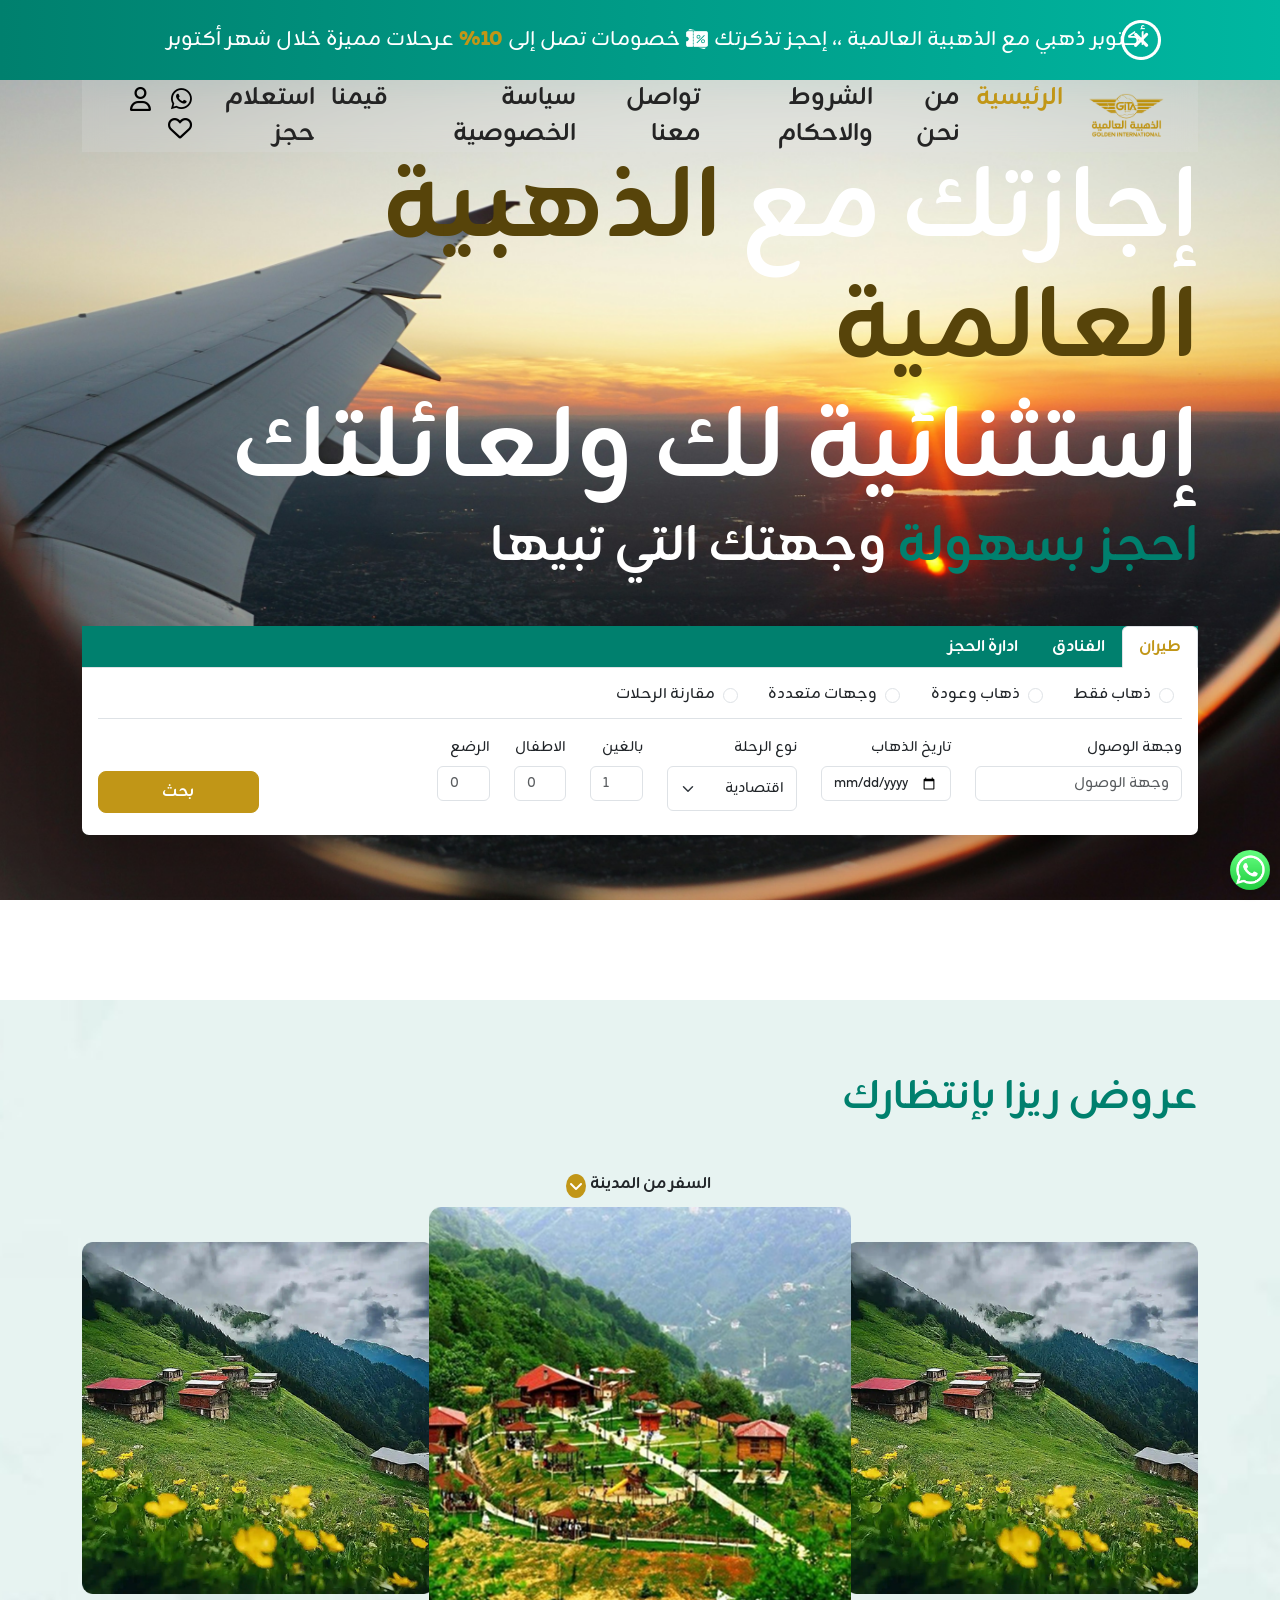
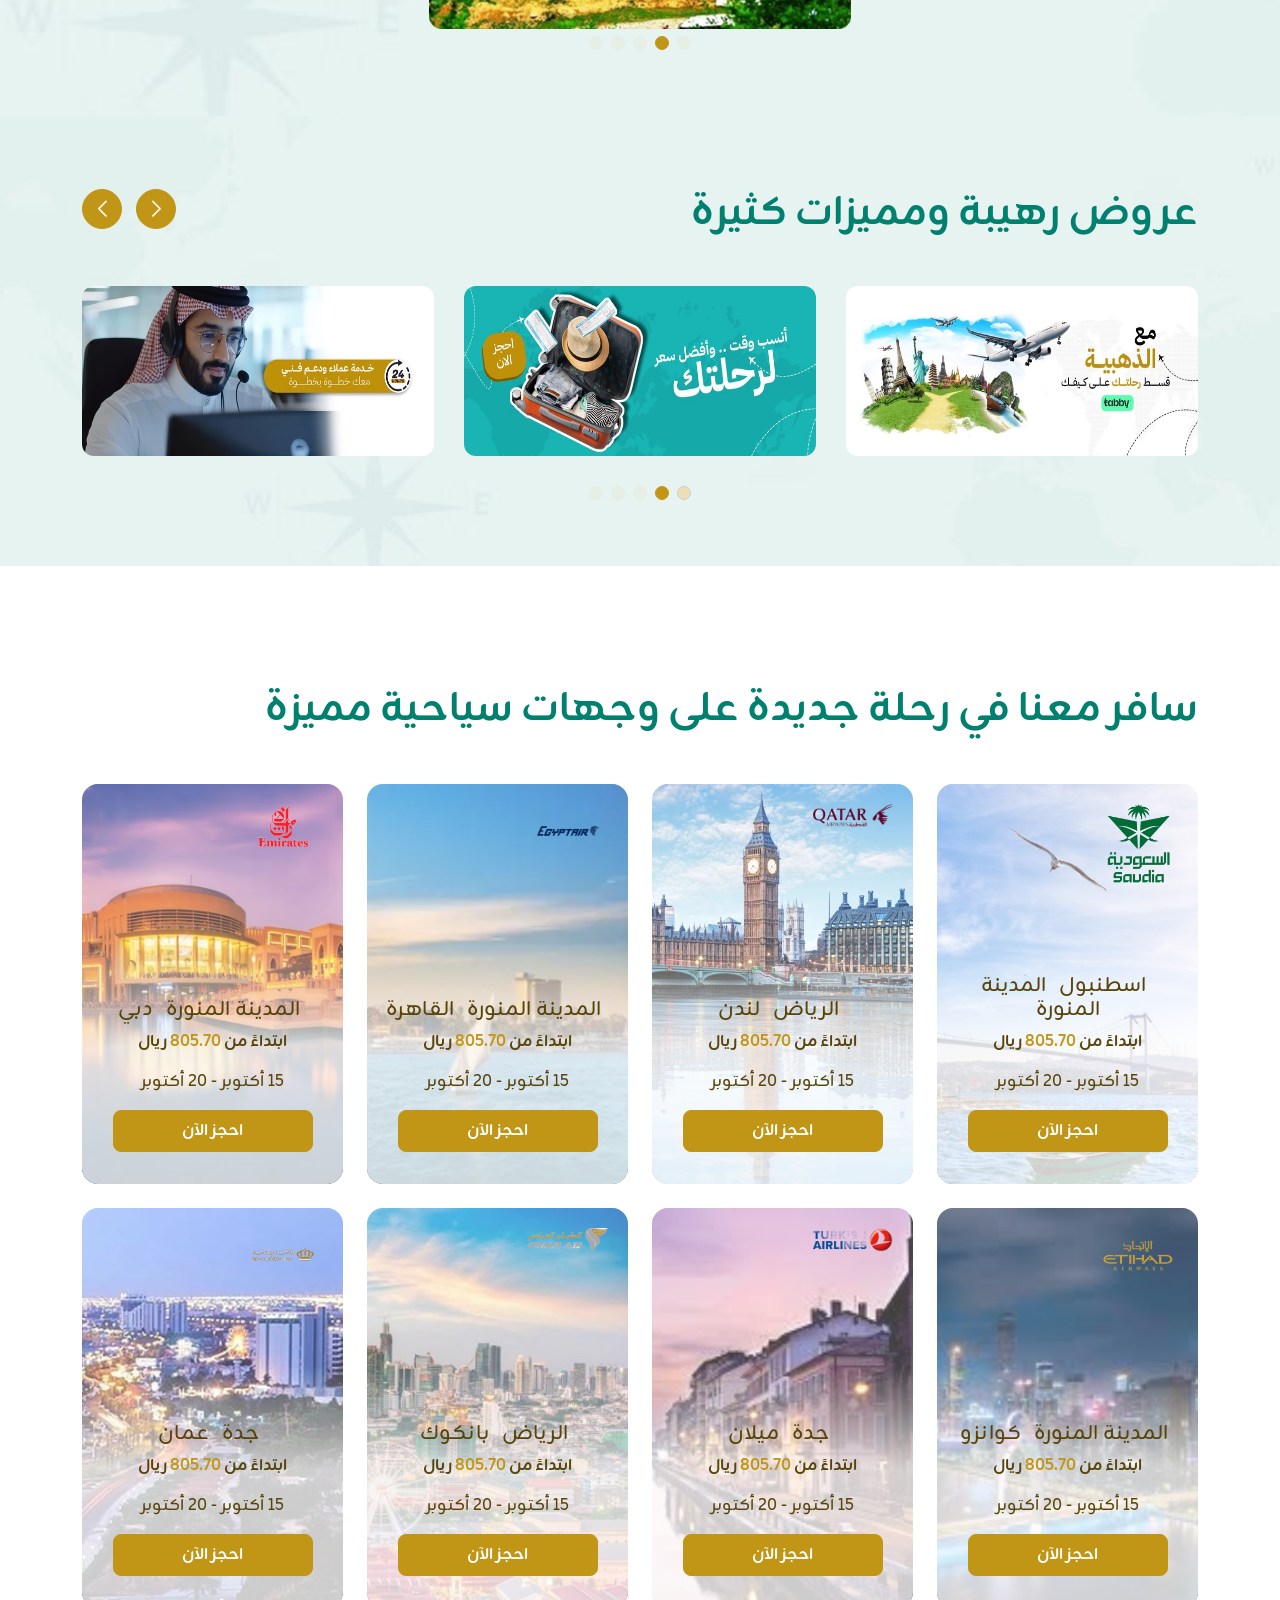
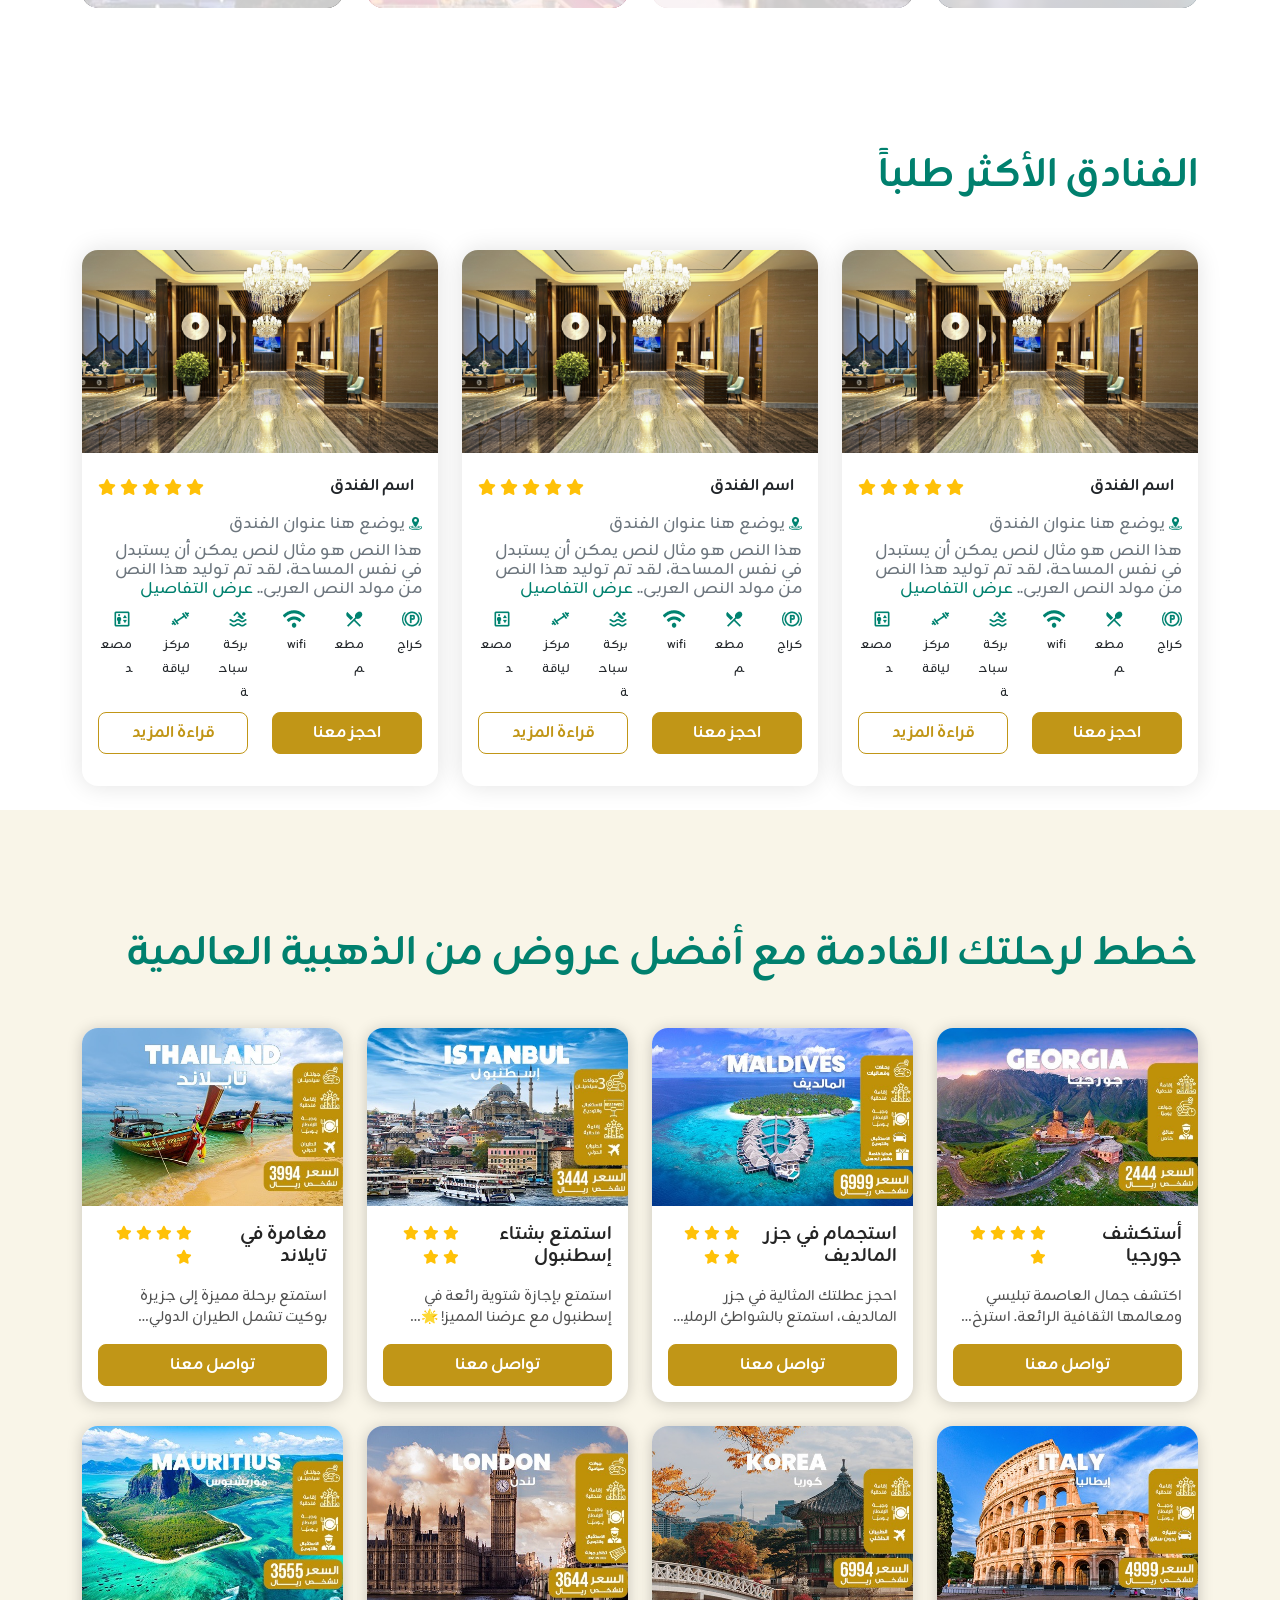
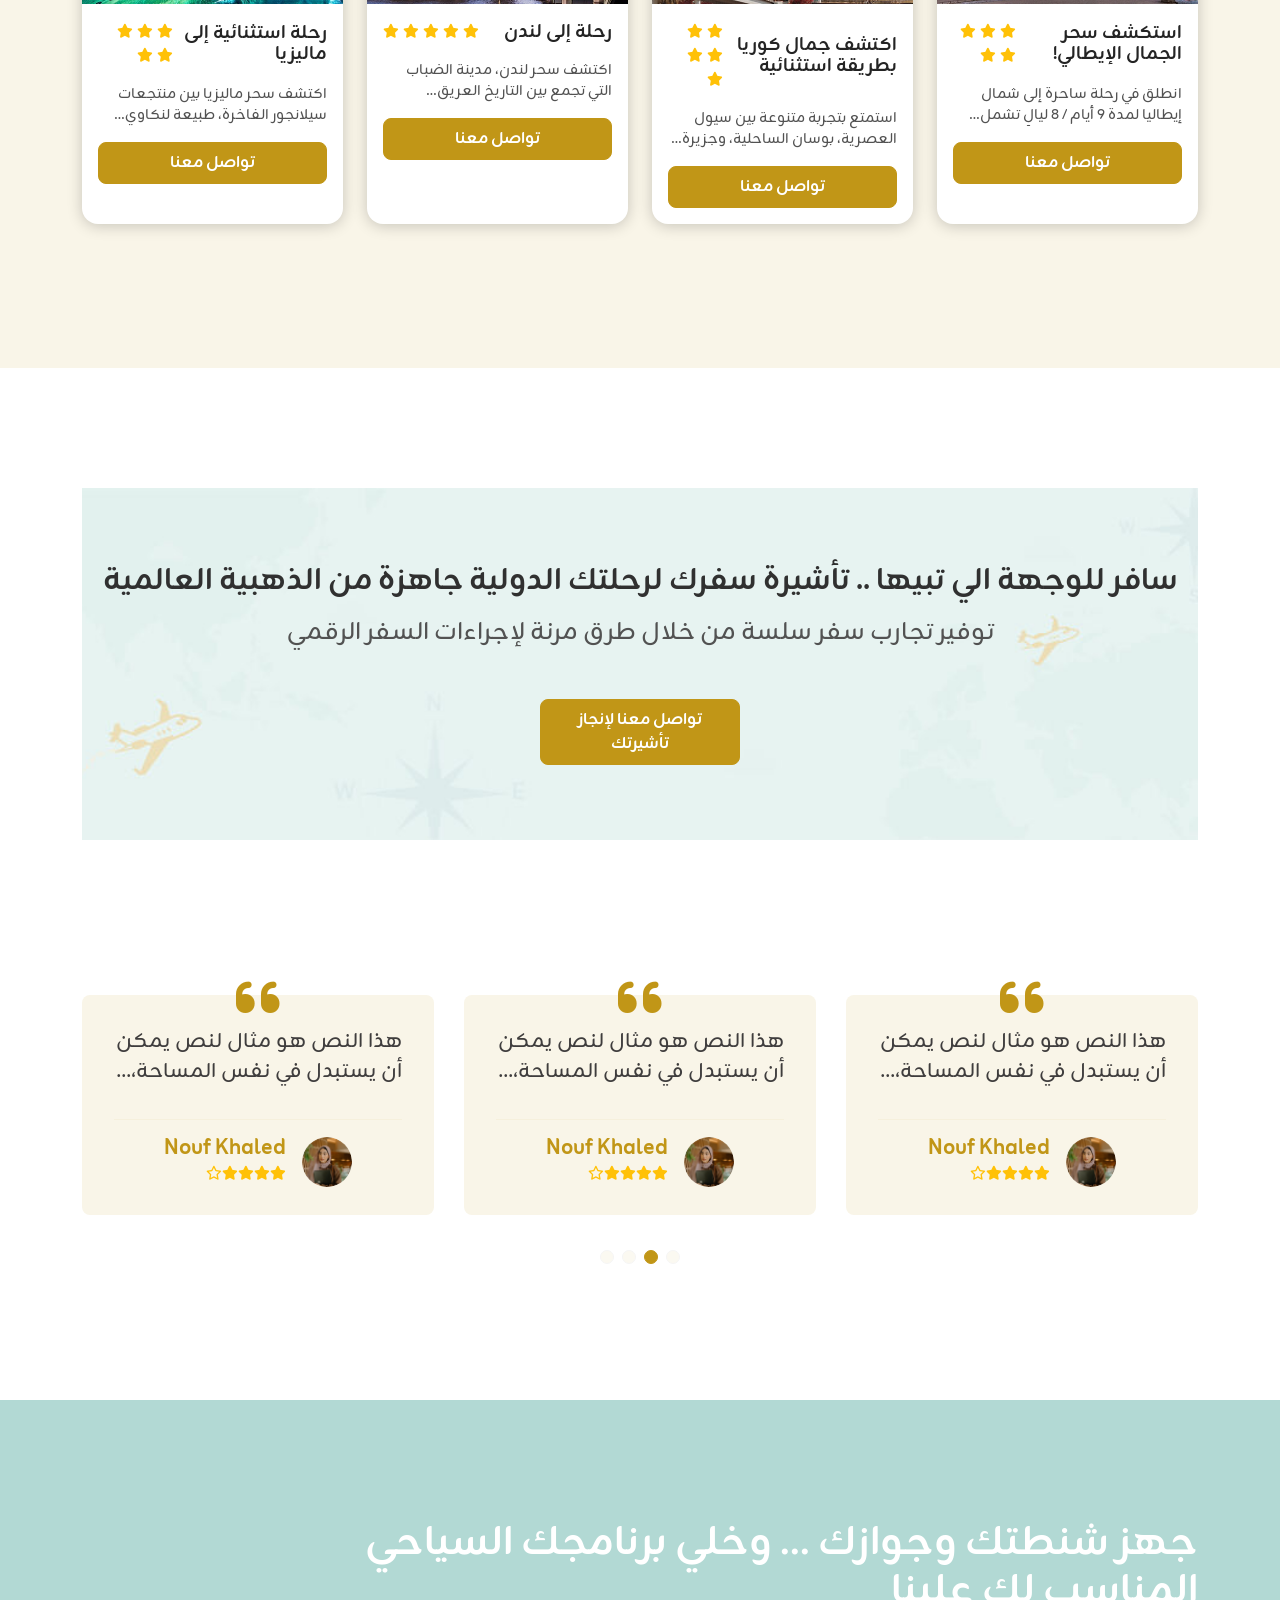
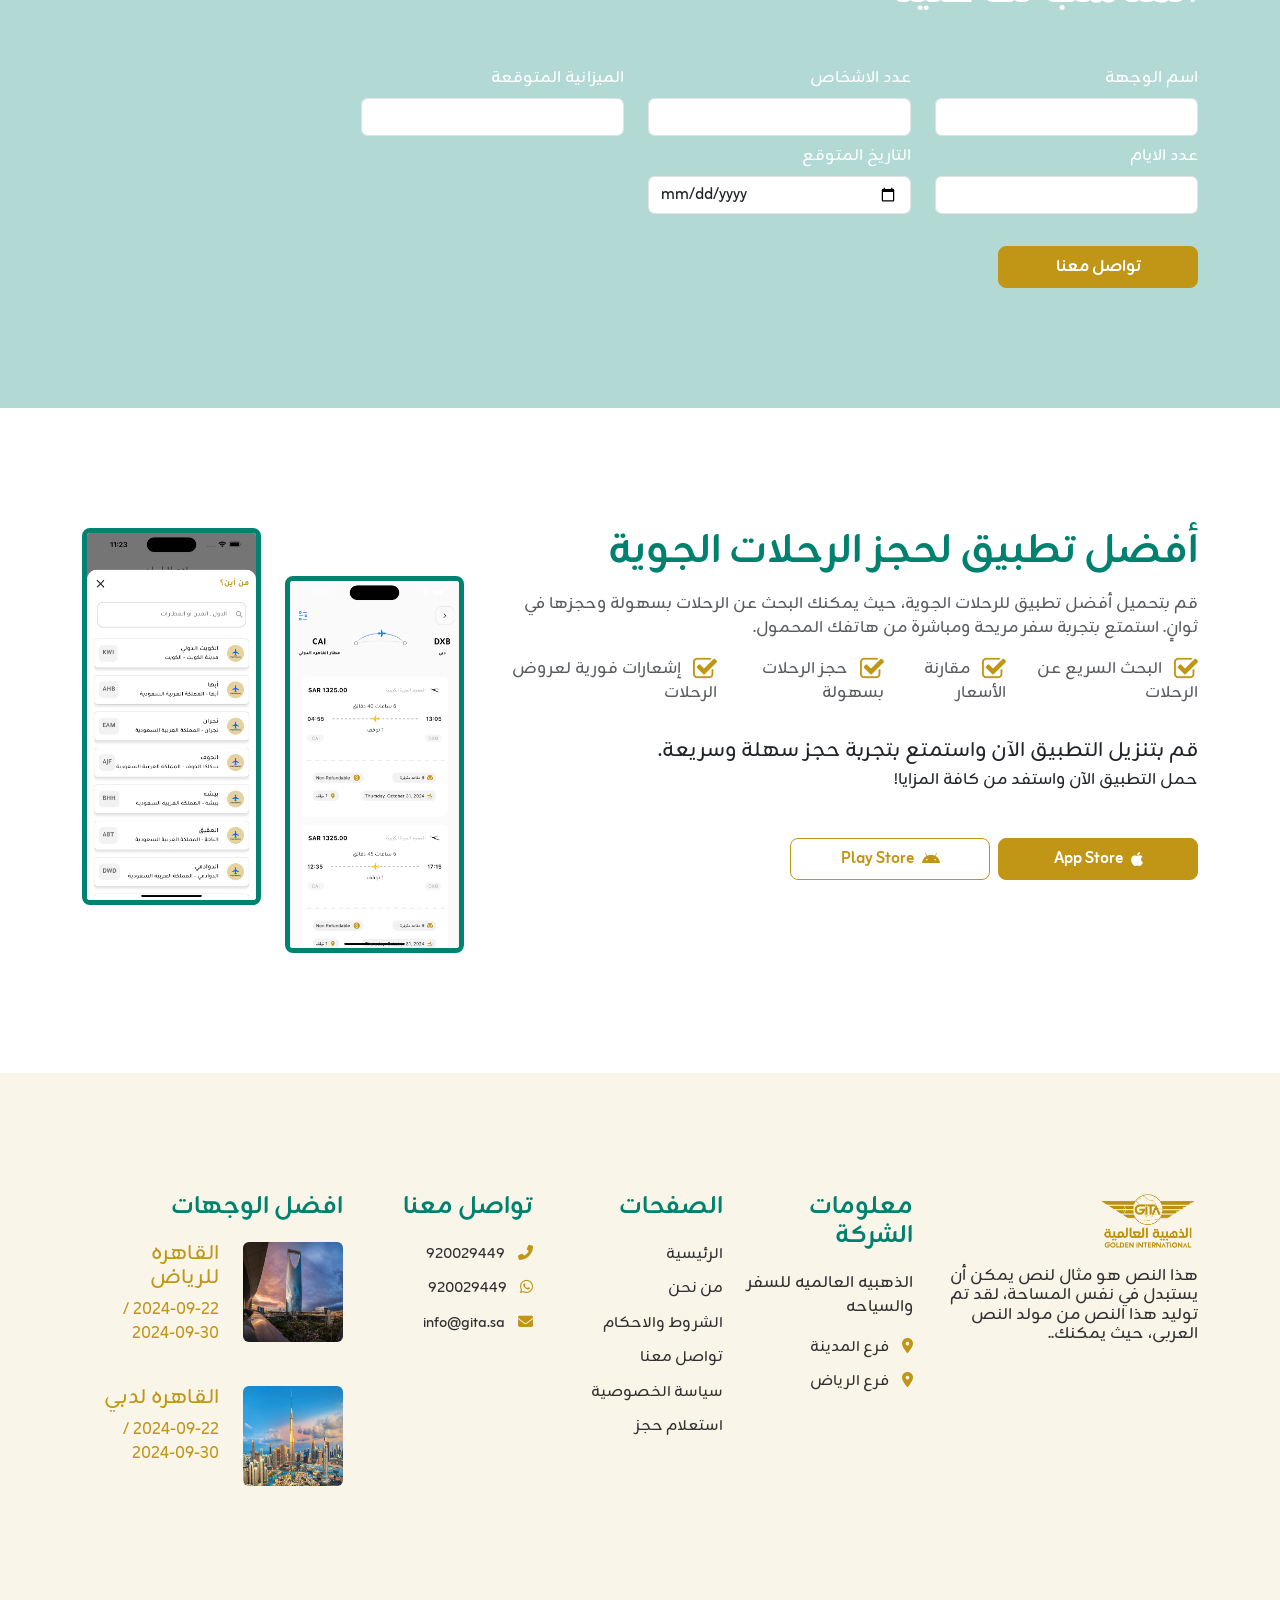
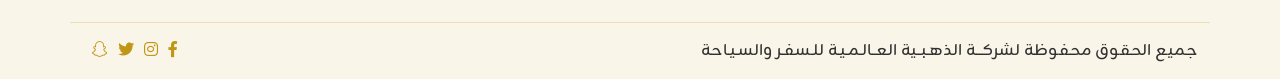
==== commit 8da5f215: "wee" ====
--- a/index.html
+++ b/index.html
@@ -1346,6 +1346,10 @@
               <a href="#"><img src="images/features/image (2).png" width="100%"
                   loading="lazy" /></a>
             </div>
+              <div class="swiper-slide">
+              <a href="#"><img src="images/features/image (3).png" width="100%"
+                  loading="lazy" /></a>
+            </div>
           </div>
           <div class="swiper-pagination mt-5" style="position: relative;"></div>
         </div>
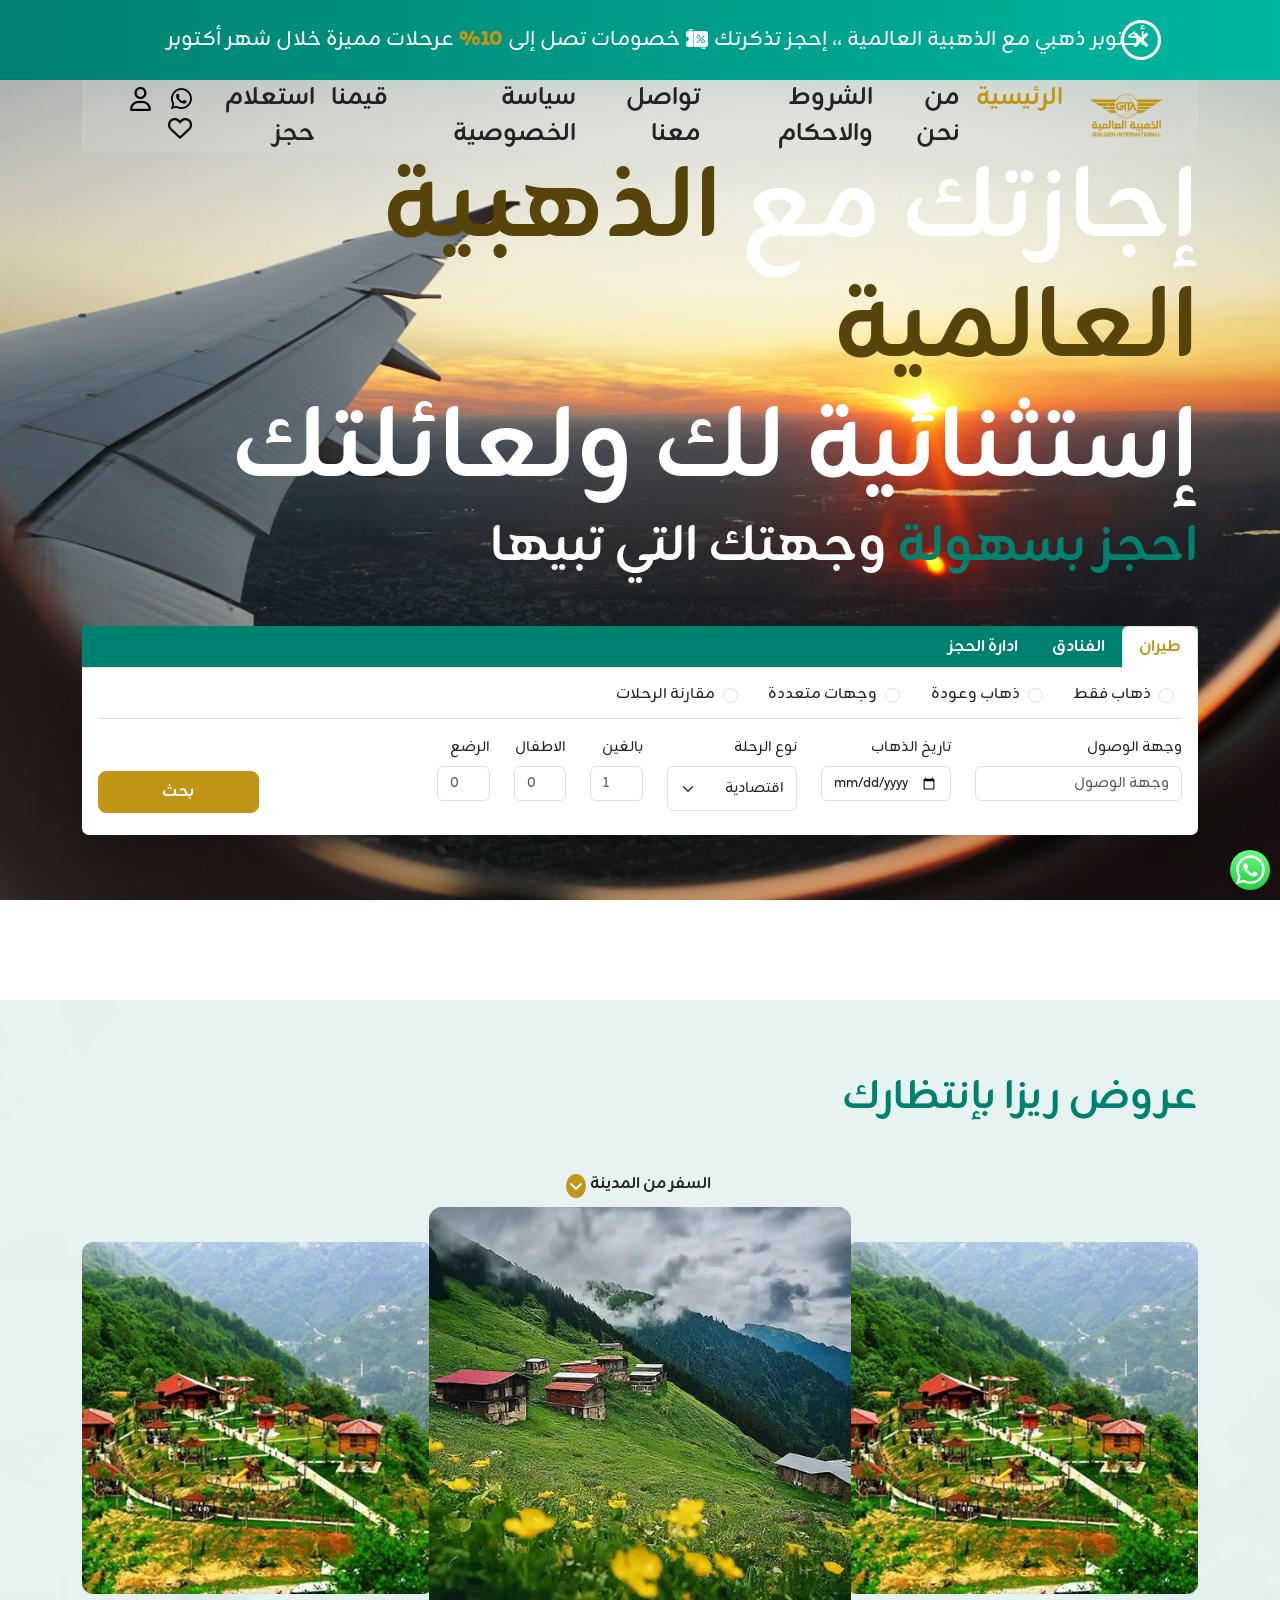
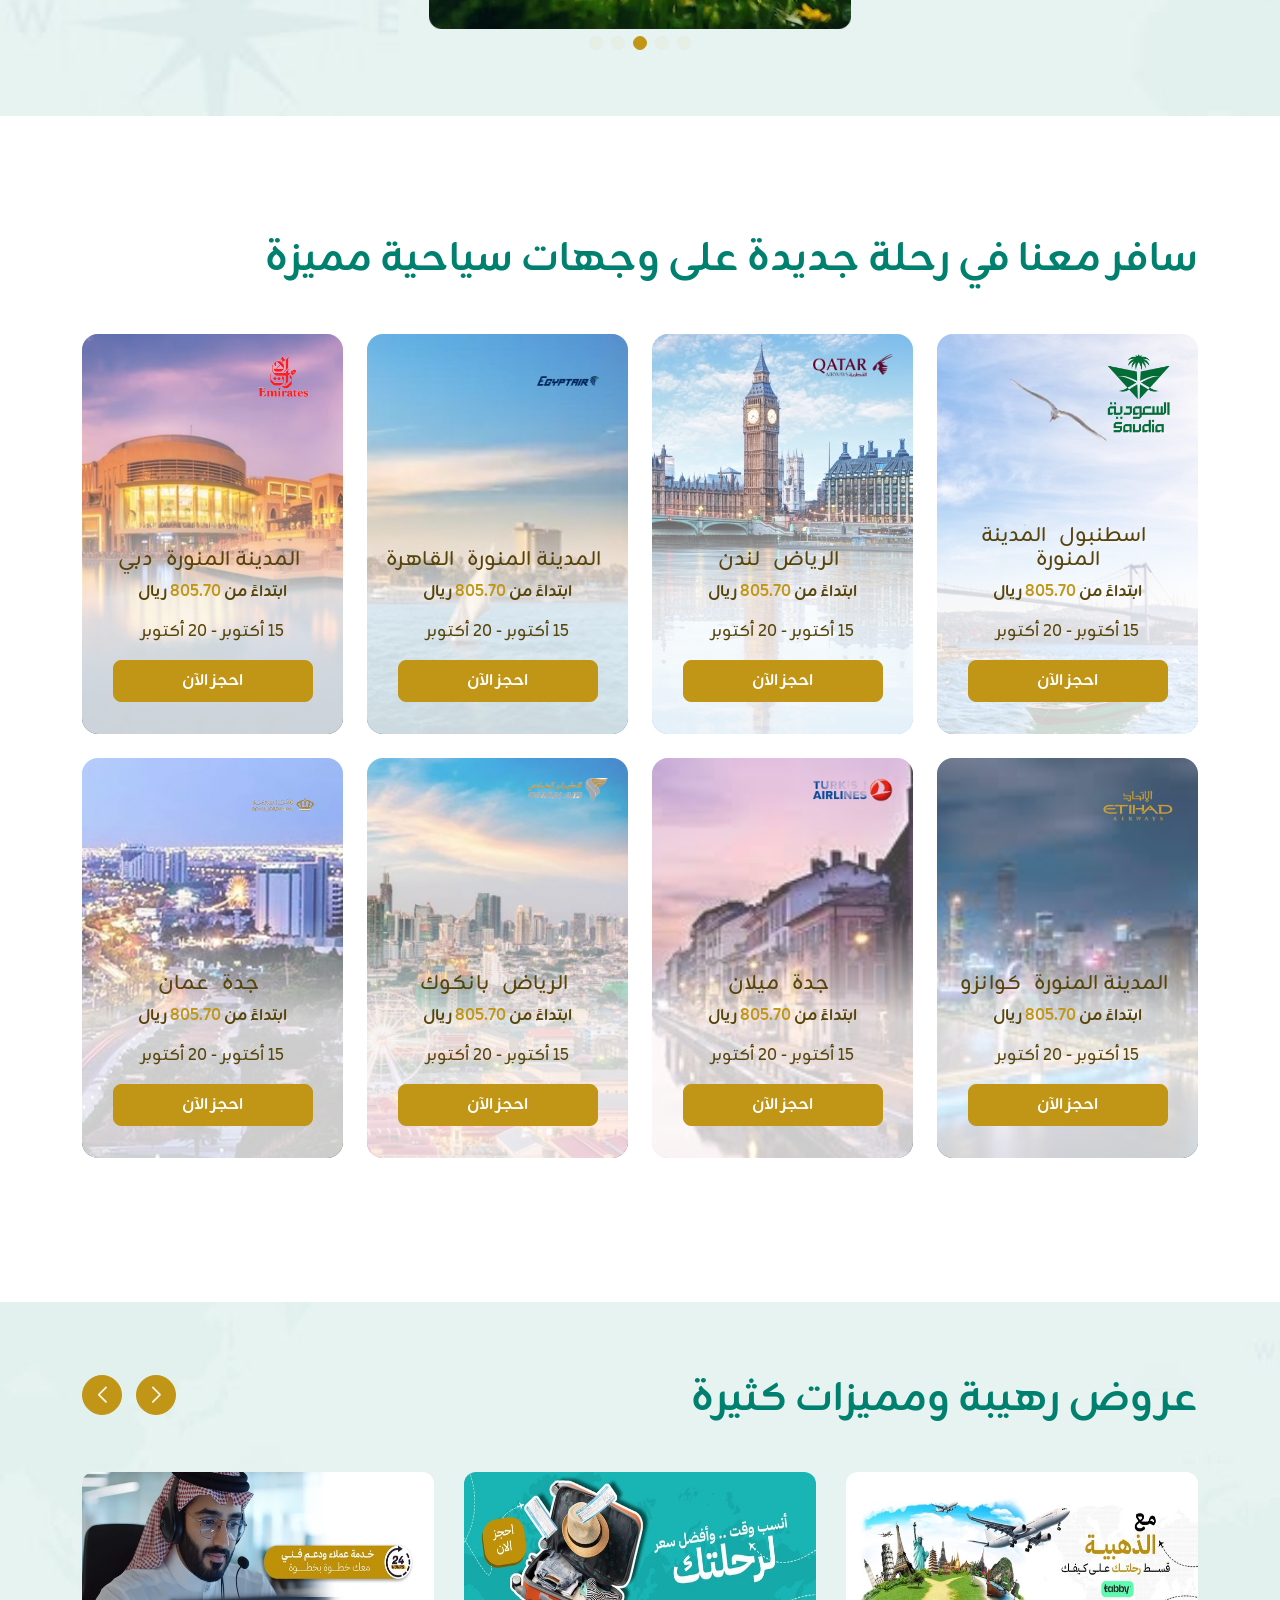
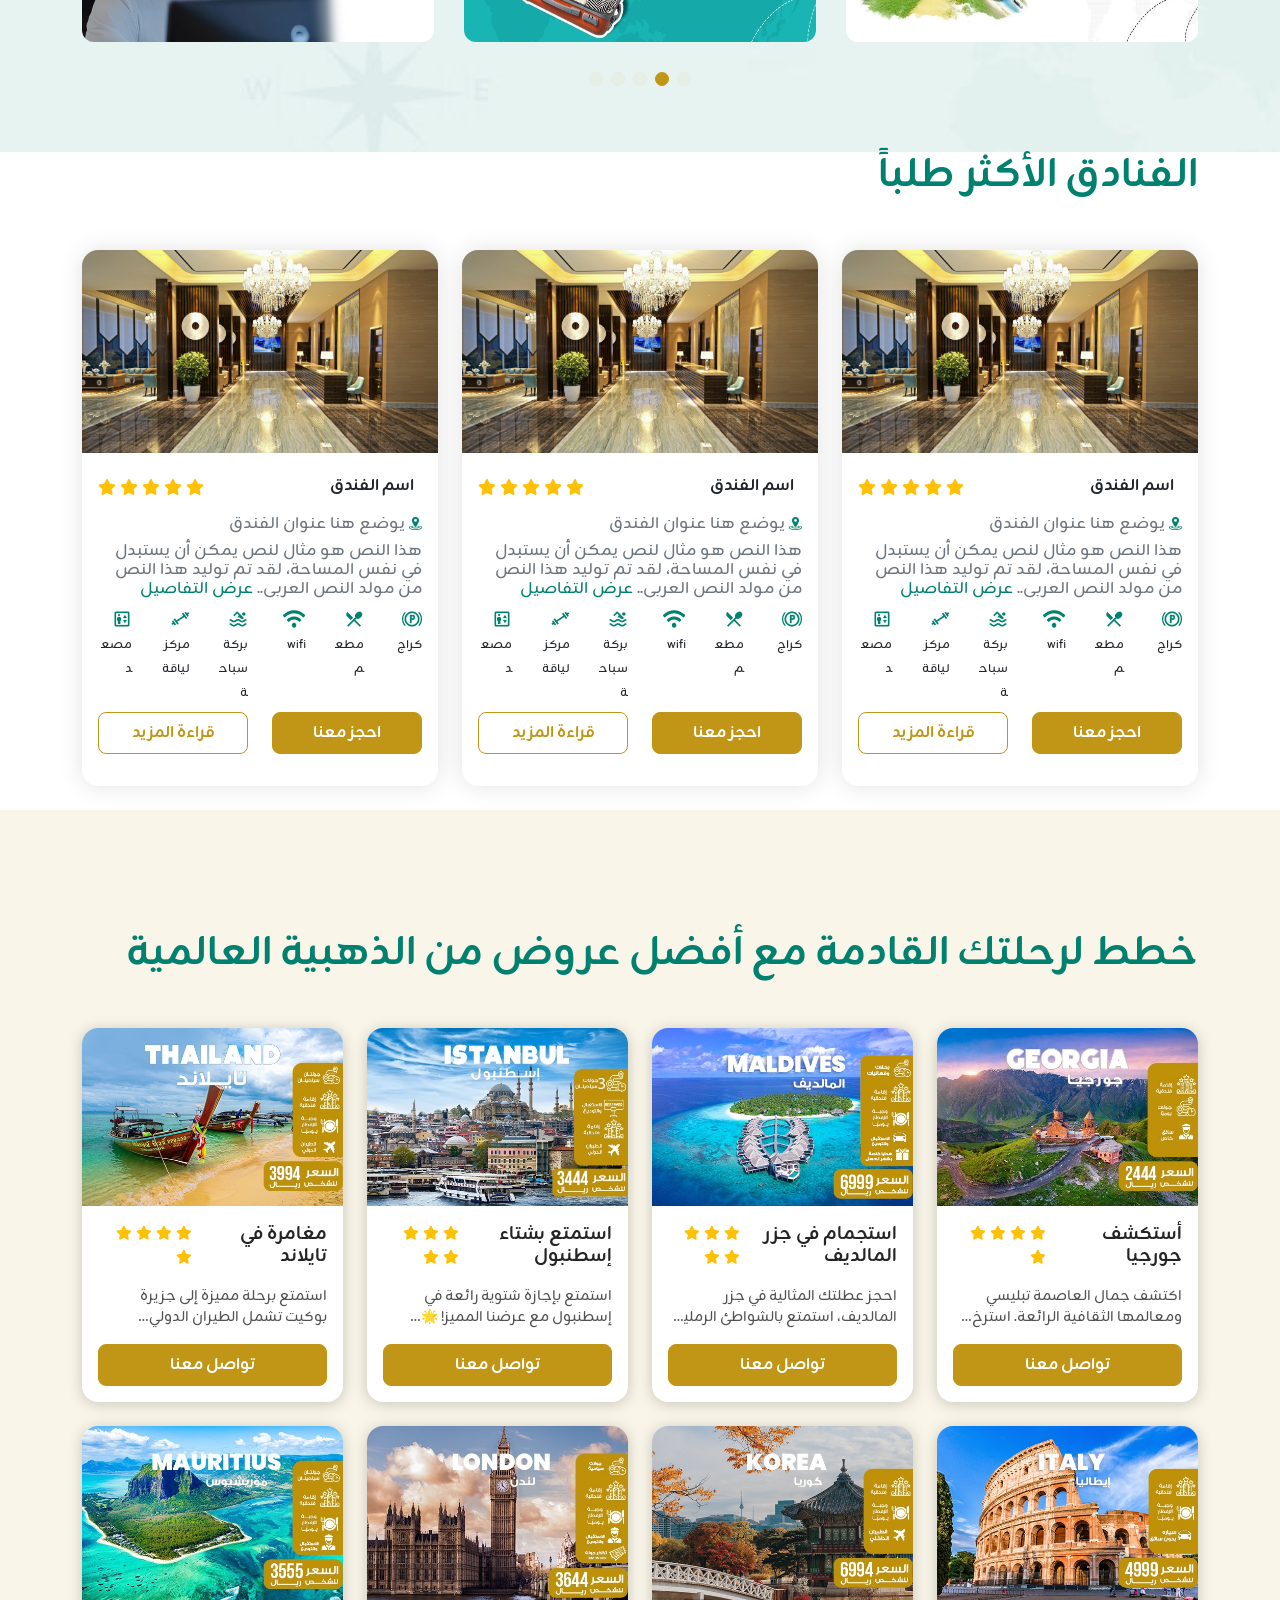
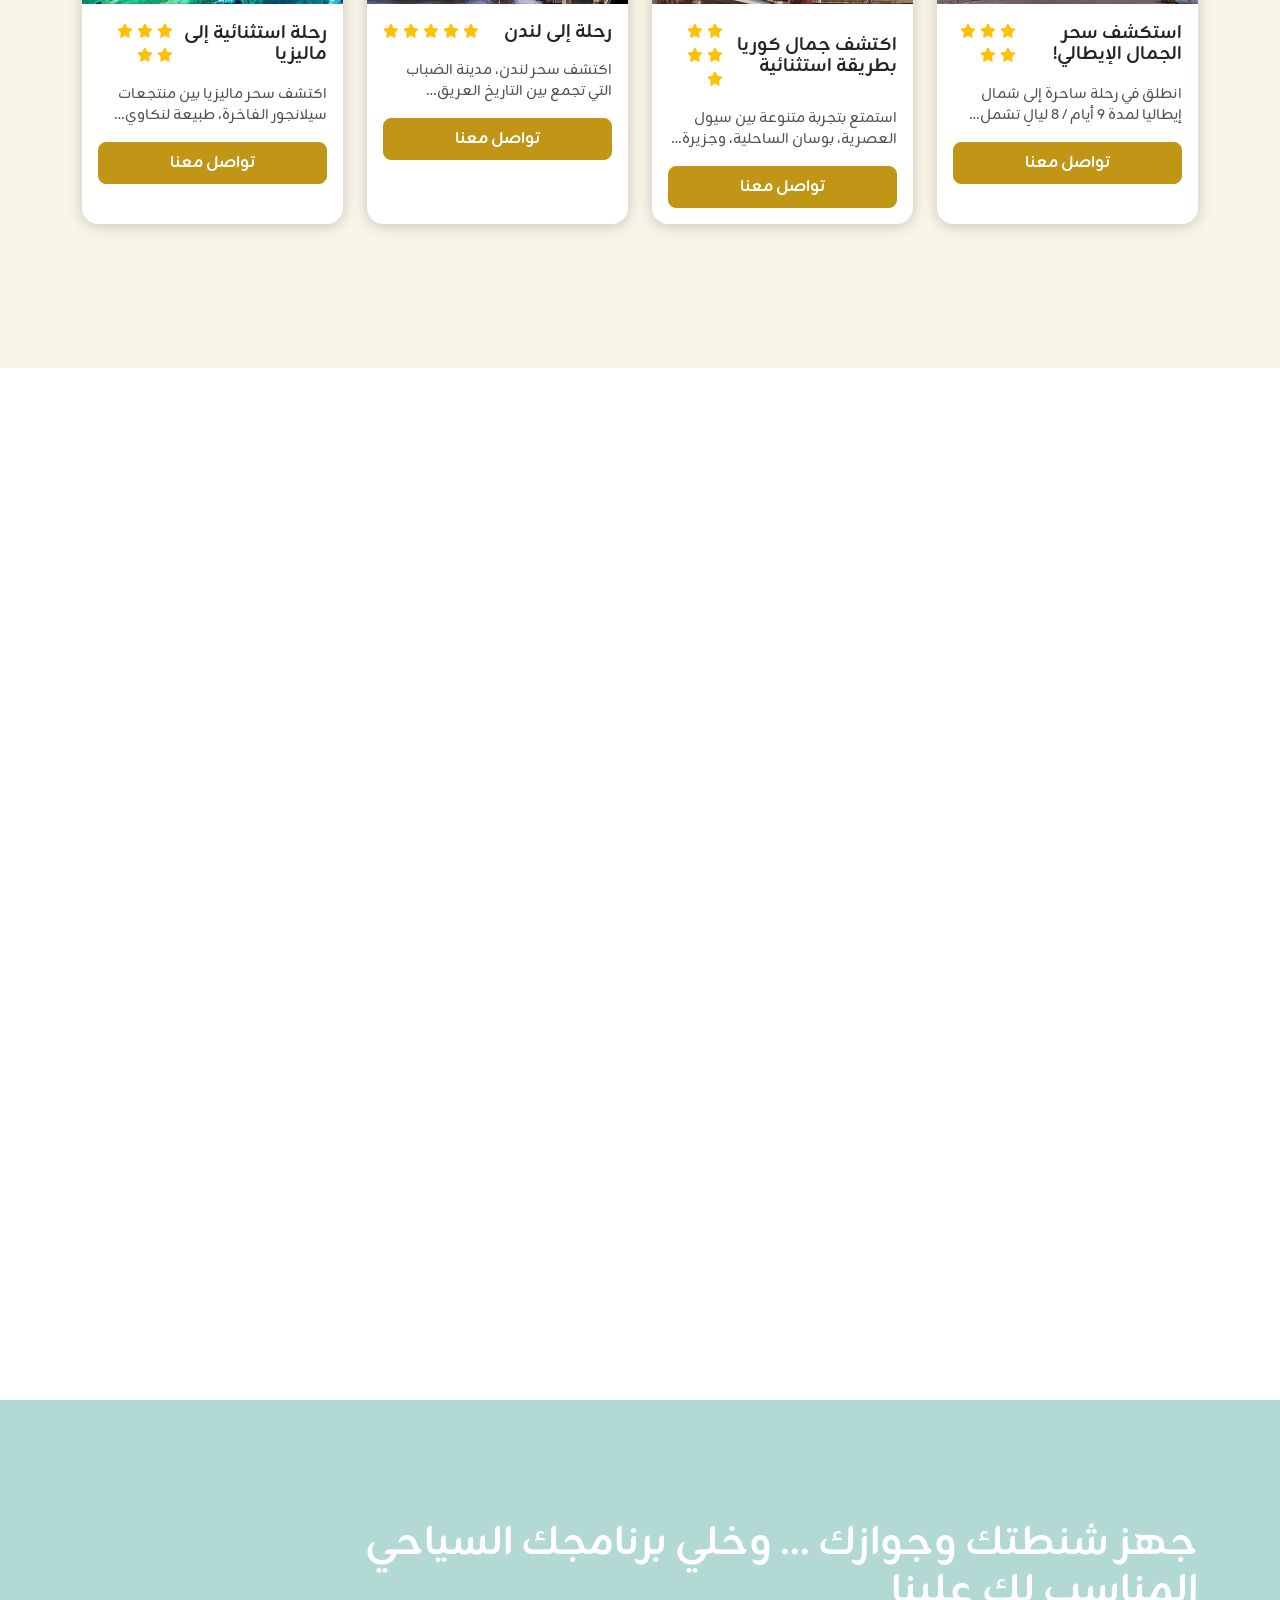
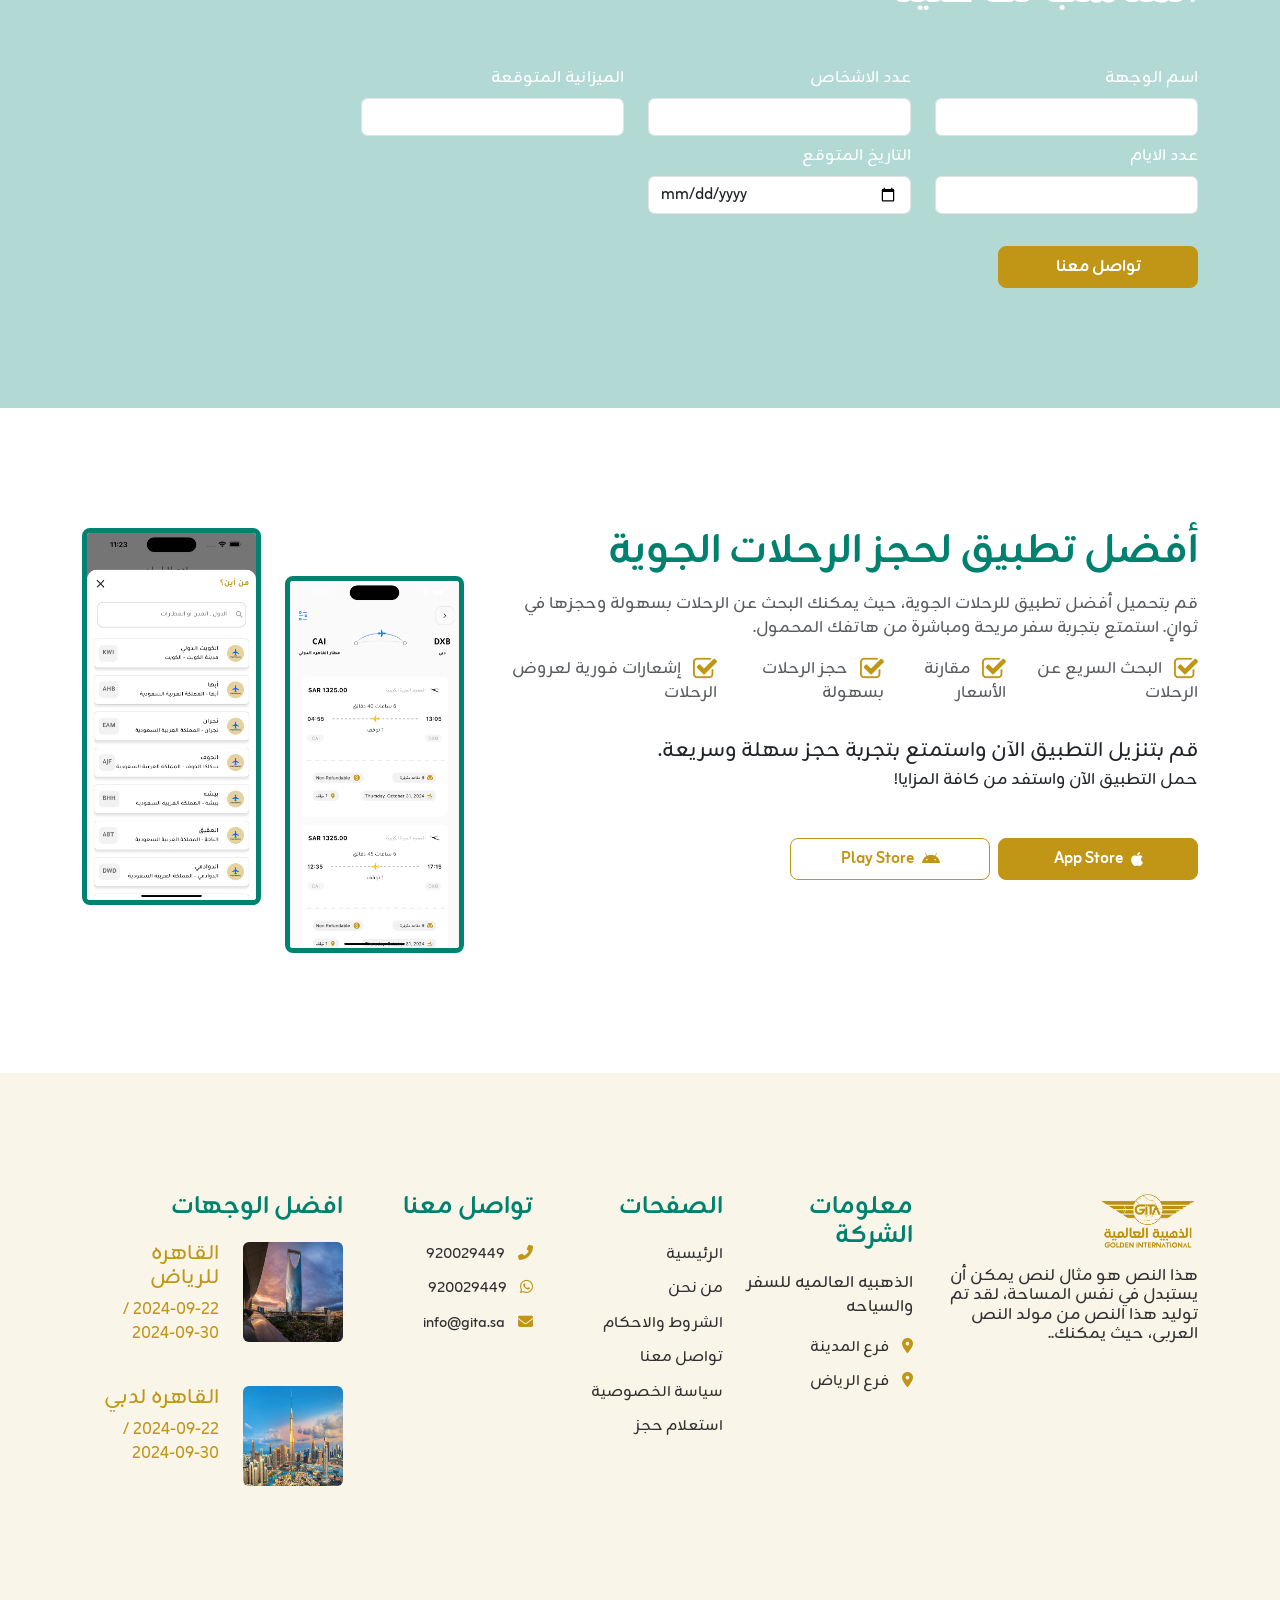
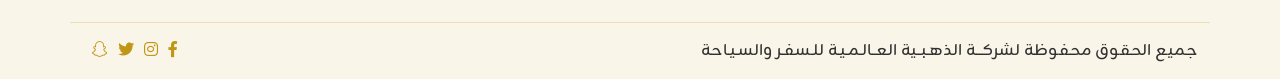
==== commit 221d4fc1: "final_updates" ====
--- a/index.html
+++ b/index.html
@@ -1357,48 +1357,8 @@
     </section>
     <!-- End Features Section -->
 
-    <!-- Start Features Section -->
-    <section class="features-section" id="offers">
-      <div class="container wow animate__animated animate__fadeInUp">
-        <div class="swiper swiper-features">
-          <div class="slider-heading mb-5 pt-4">
-            <h2 class="section-title mb-0">عروض رهيبة ومميزات كثيرة</h2>
-            <div class="swiper-buttons position-relative d-none d-md-block">
-              <div class="swiper-button-prev"></div>
-              <div class="swiper-button-next"></div>
-            </div>
-          </div>
-          <div class="swiper-wrapper h-100">
-            <div class="swiper-slide">
-              <a href="#">
-                <img src="images/features/feature-01.jpeg" loading="lazy" />
-              </a>
-            </div>
-            <div class="swiper-slide">
-              <a href="#"><img src="images/features/feature-02.jpeg"
-                  loading="lazy" /></a>
-            </div>
-            <div class="swiper-slide">
-              <a href="#"><img src="images/features/feature-03.jpeg"
-                  loading="lazy" /></a>
-            </div>
-            <div class="swiper-slide">
-              <a href="#"><img src="images/features/feature-04.jpeg"
-                  loading="lazy" /></a>
-            </div>
-            <div class="swiper-slide">
-              <a href="#">
-                <img src="images/features/feature-05.jpeg" loading="lazy" />
-              </a>
-            </div>
-          </div>
-          <div class="swiper-pagination"></div>
-        </div>
-      </div>
-    </section>
-    <!-- End Features Section -->
-
-    <!-- Start Tourist Destinations -->
+
+     <!-- Start Tourist Destinations -->
     <section class="tourist-destinations section-padding">
       <div class="container wow animate__animated animate__fadeInUp">
         <h2 class="section-title">
@@ -1695,6 +1655,51 @@
         </div>
       </div>
     </section>
+
+
+    
+    <!-- Start Features Section -->
+    <section class="features-section" id="offers">
+      <div class="container wow animate__animated animate__fadeInUp">
+        <div class="swiper swiper-features">
+          <div class="slider-heading mb-5 pt-4">
+            <h2 class="section-title mb-0">عروض رهيبة ومميزات كثيرة</h2>
+            <div class="swiper-buttons position-relative d-none d-md-block">
+              <div class="swiper-button-prev"></div>
+              <div class="swiper-button-next"></div>
+            </div>
+          </div>
+          <div class="swiper-wrapper h-100">
+            <div class="swiper-slide">
+              <a href="#">
+                <img src="images/features/feature-01.jpeg" loading="lazy" />
+              </a>
+            </div>
+            <div class="swiper-slide">
+              <a href="#"><img src="images/features/feature-02.jpeg"
+                  loading="lazy" /></a>
+            </div>
+            <div class="swiper-slide">
+              <a href="#"><img src="images/features/feature-03.jpeg"
+                  loading="lazy" /></a>
+            </div>
+            <div class="swiper-slide">
+              <a href="#"><img src="images/features/feature-04.jpeg"
+                  loading="lazy" /></a>
+            </div>
+            <div class="swiper-slide">
+              <a href="#">
+                <img src="images/features/feature-05.jpeg" loading="lazy" />
+              </a>
+            </div>
+          </div>
+          <div class="swiper-pagination"></div>
+        </div>
+      </div>
+    </section>
+    <!-- End Features Section -->
+
+   
 
     <!-- Start Popular Hotels -->
     <section class="popular-hotels">
--- a/css/styles.css
+++ b/css/styles.css
@@ -1766,6 +1766,7 @@
   justify-content: space-between;
   align-items: center;
   flex-wrap: wrap; */
+  padding: 20px 15px 15px 15px;
 }
 #section .accordion-header {
   background: #0082700D;
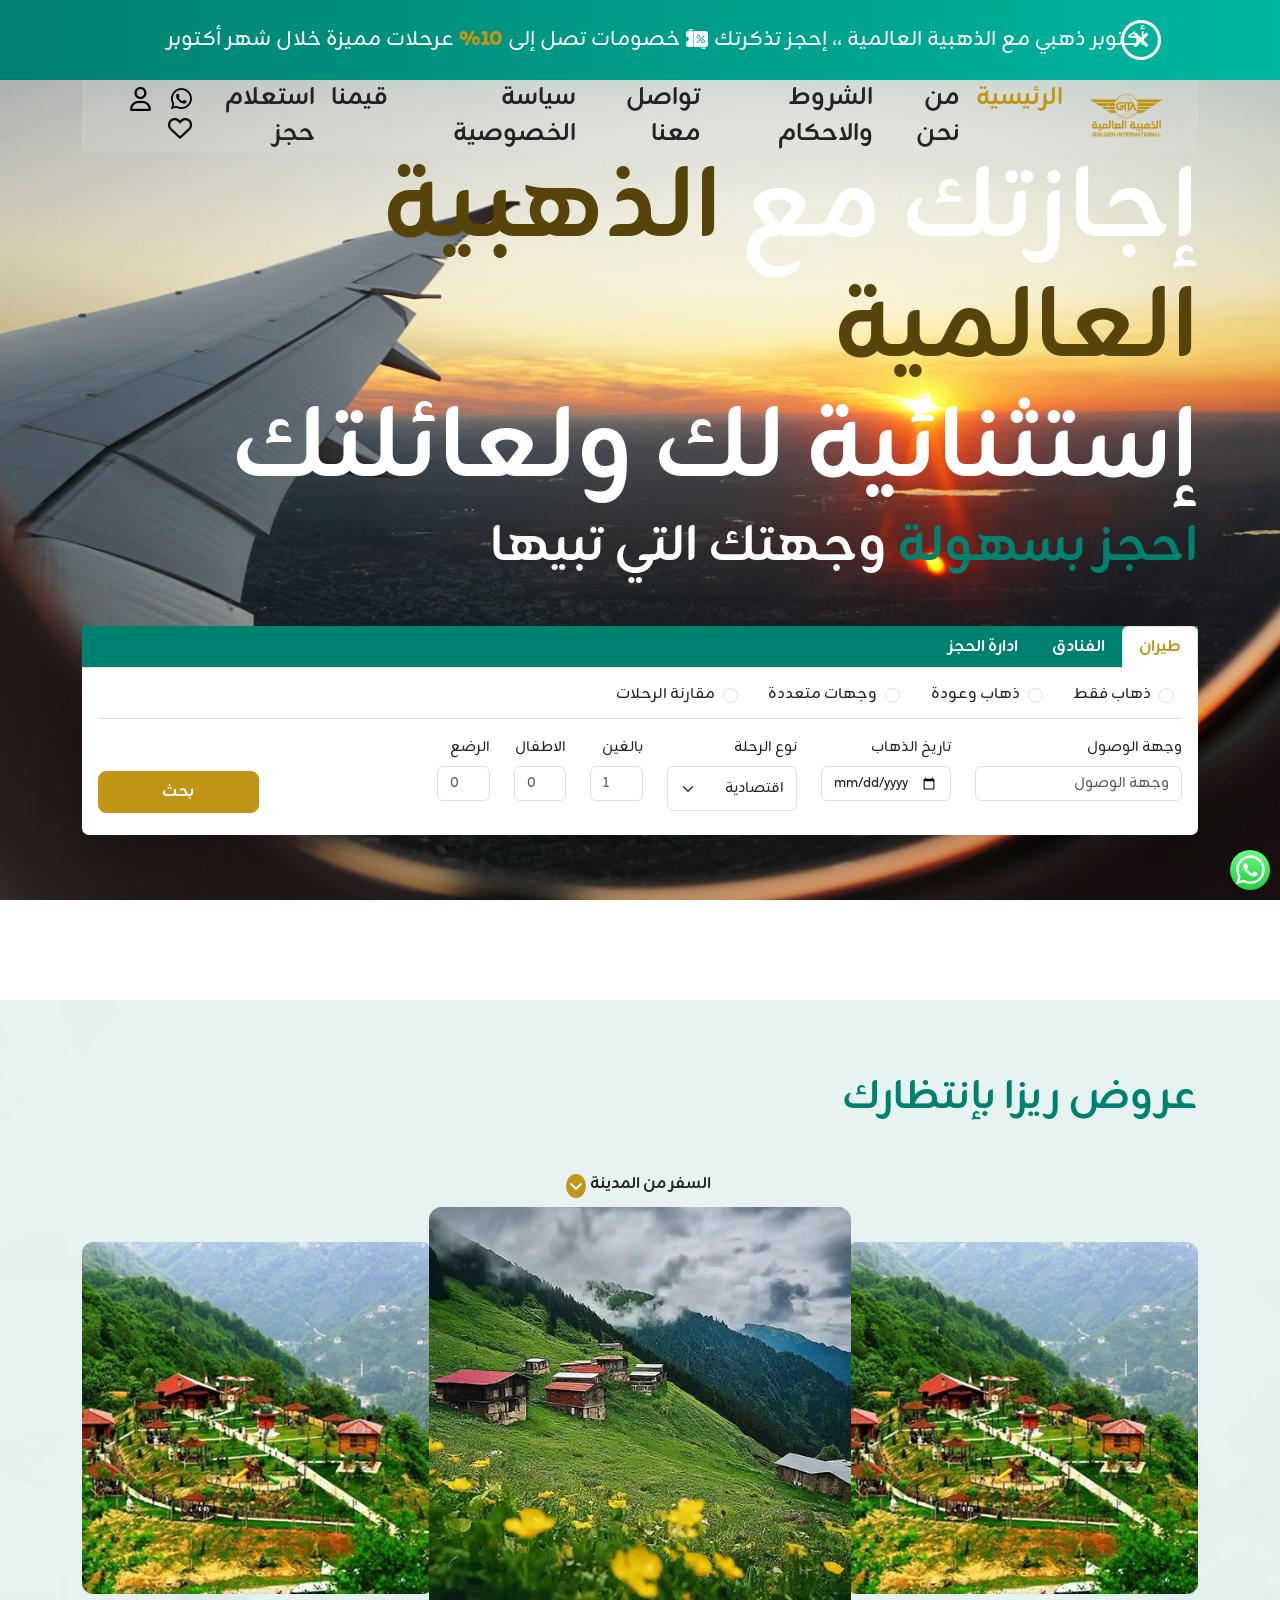
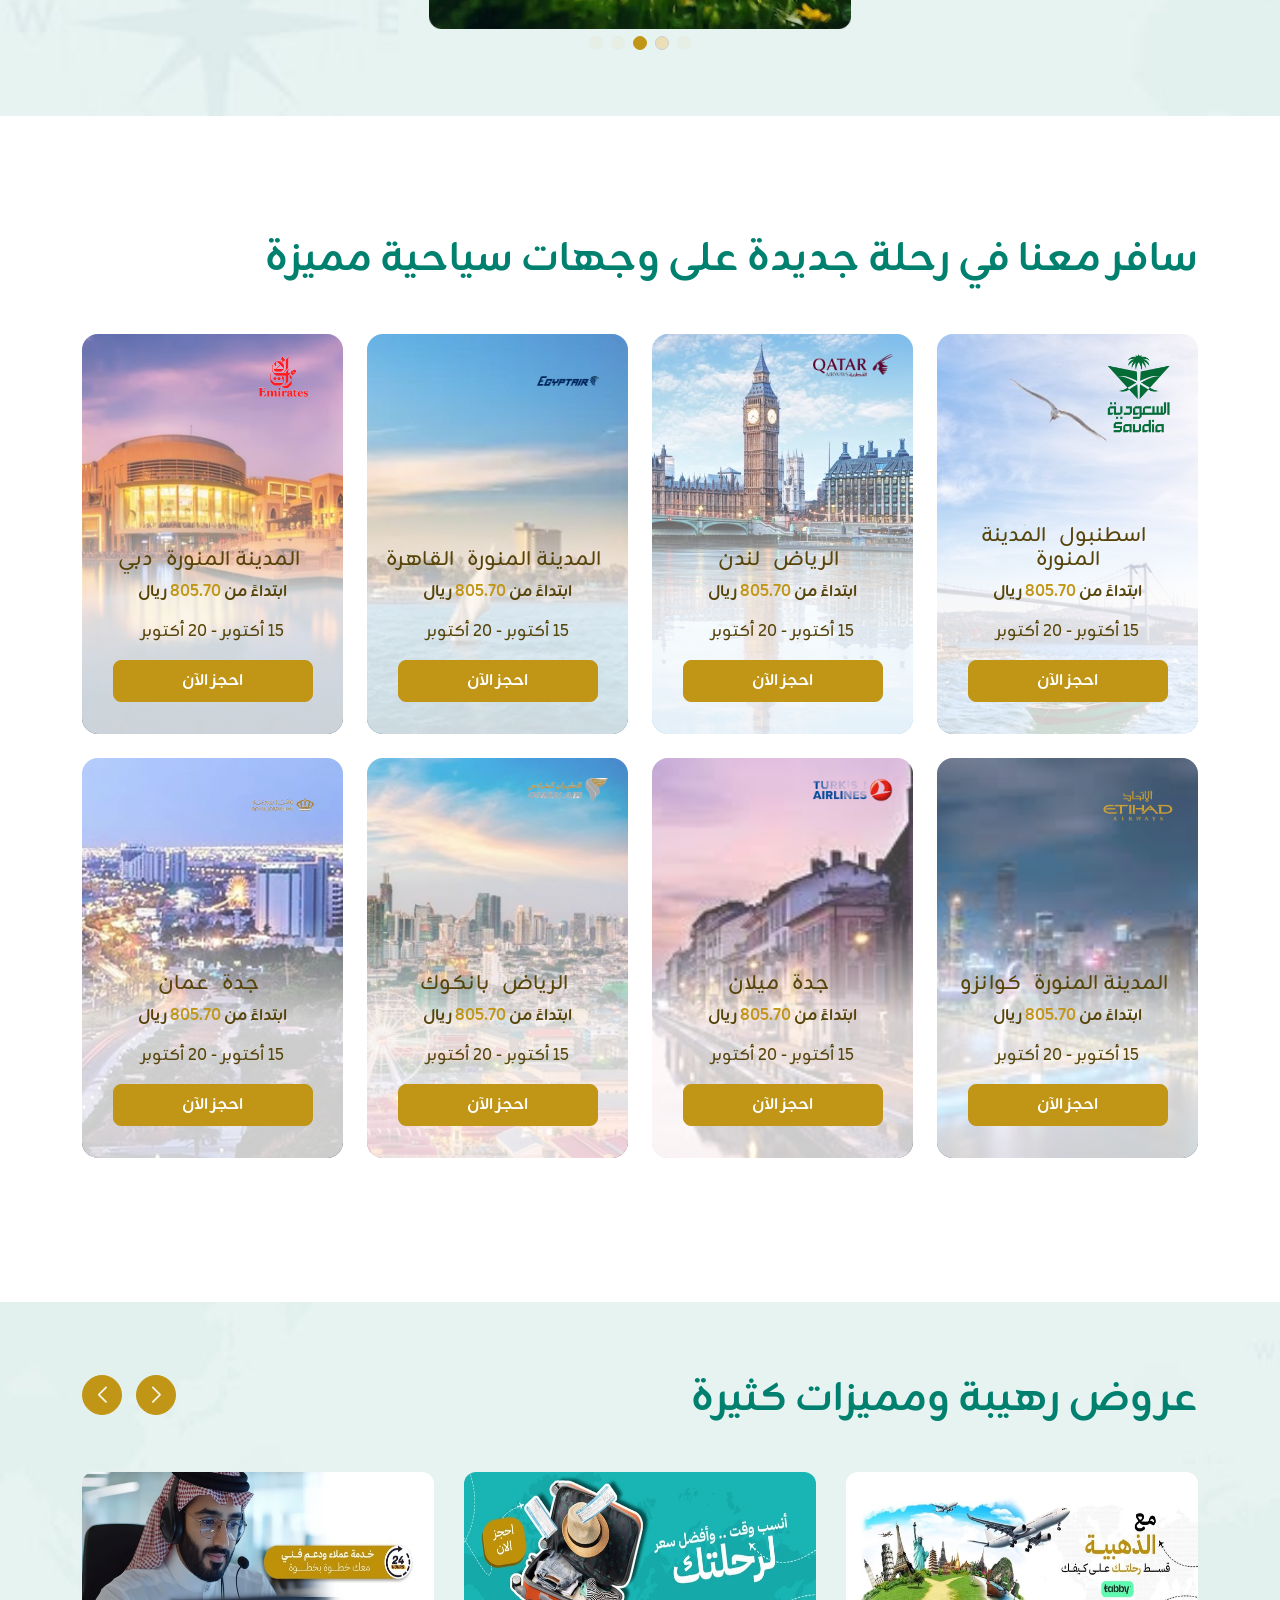
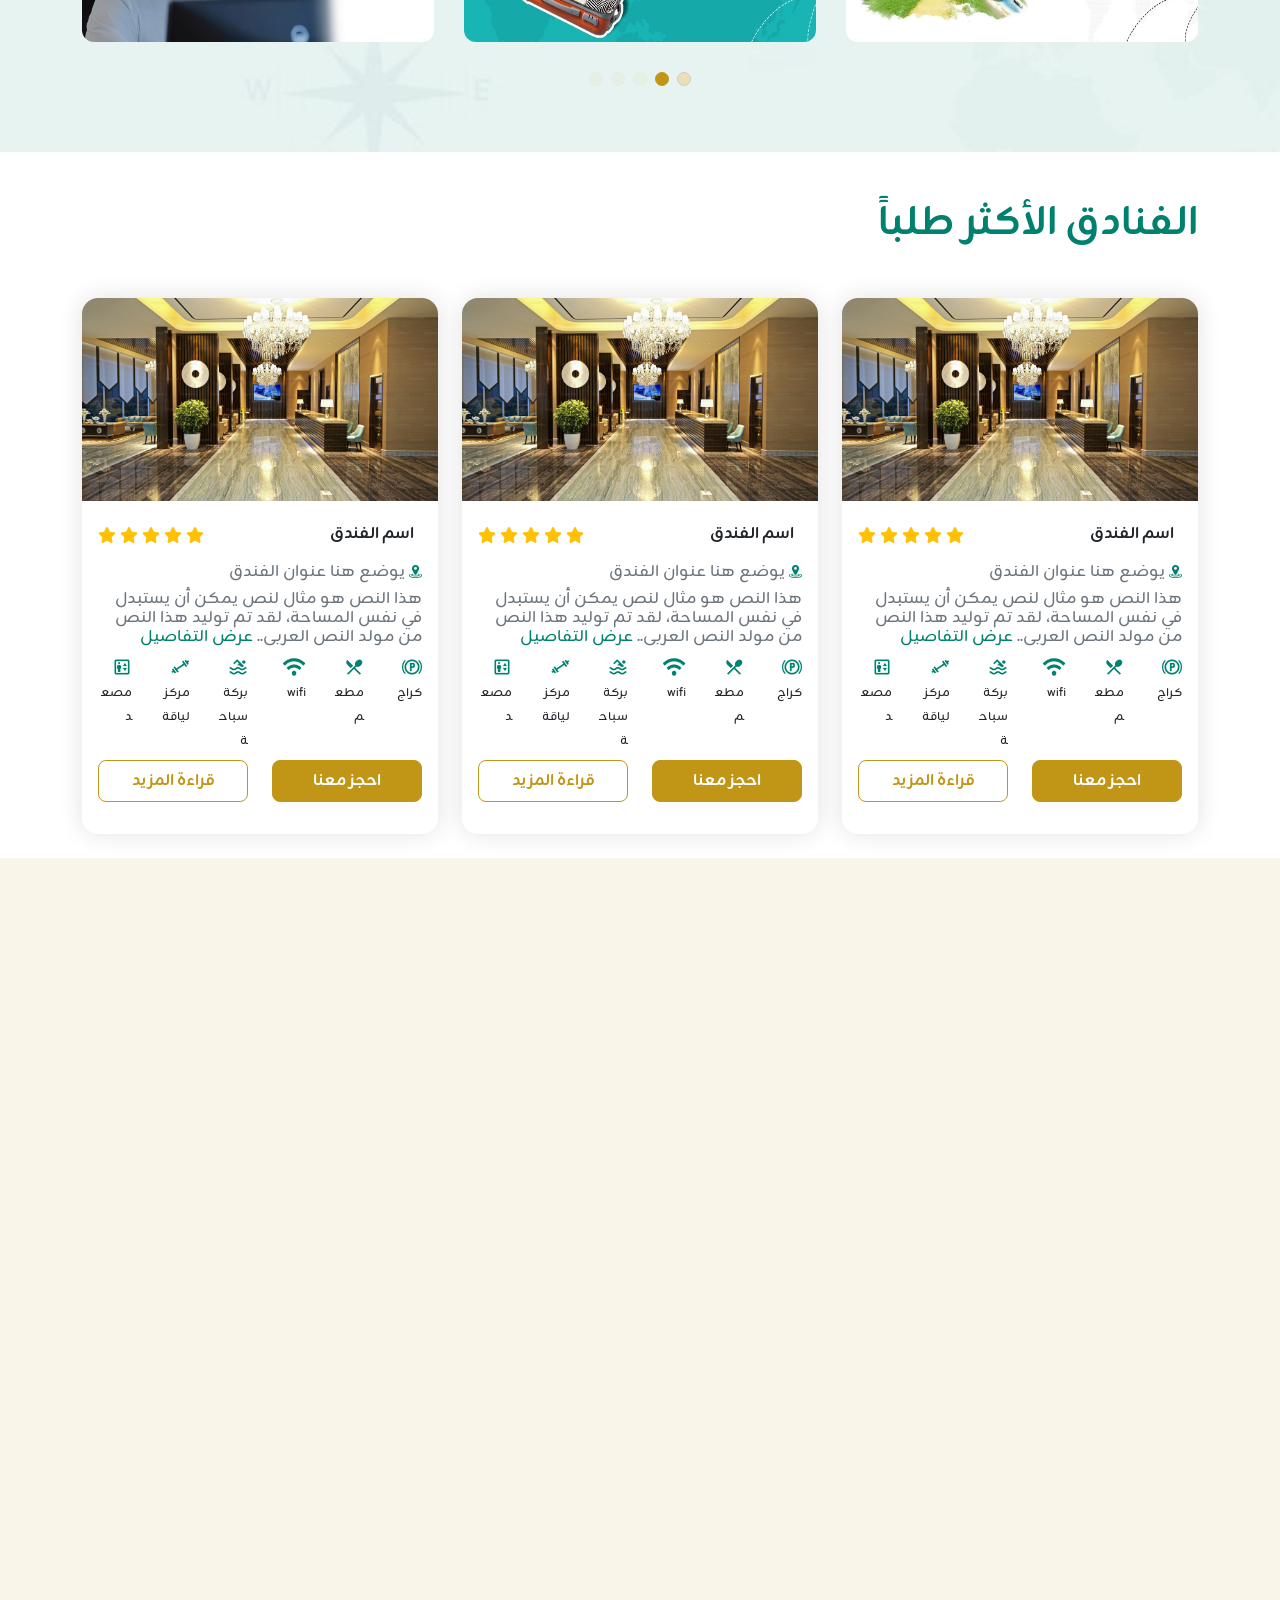
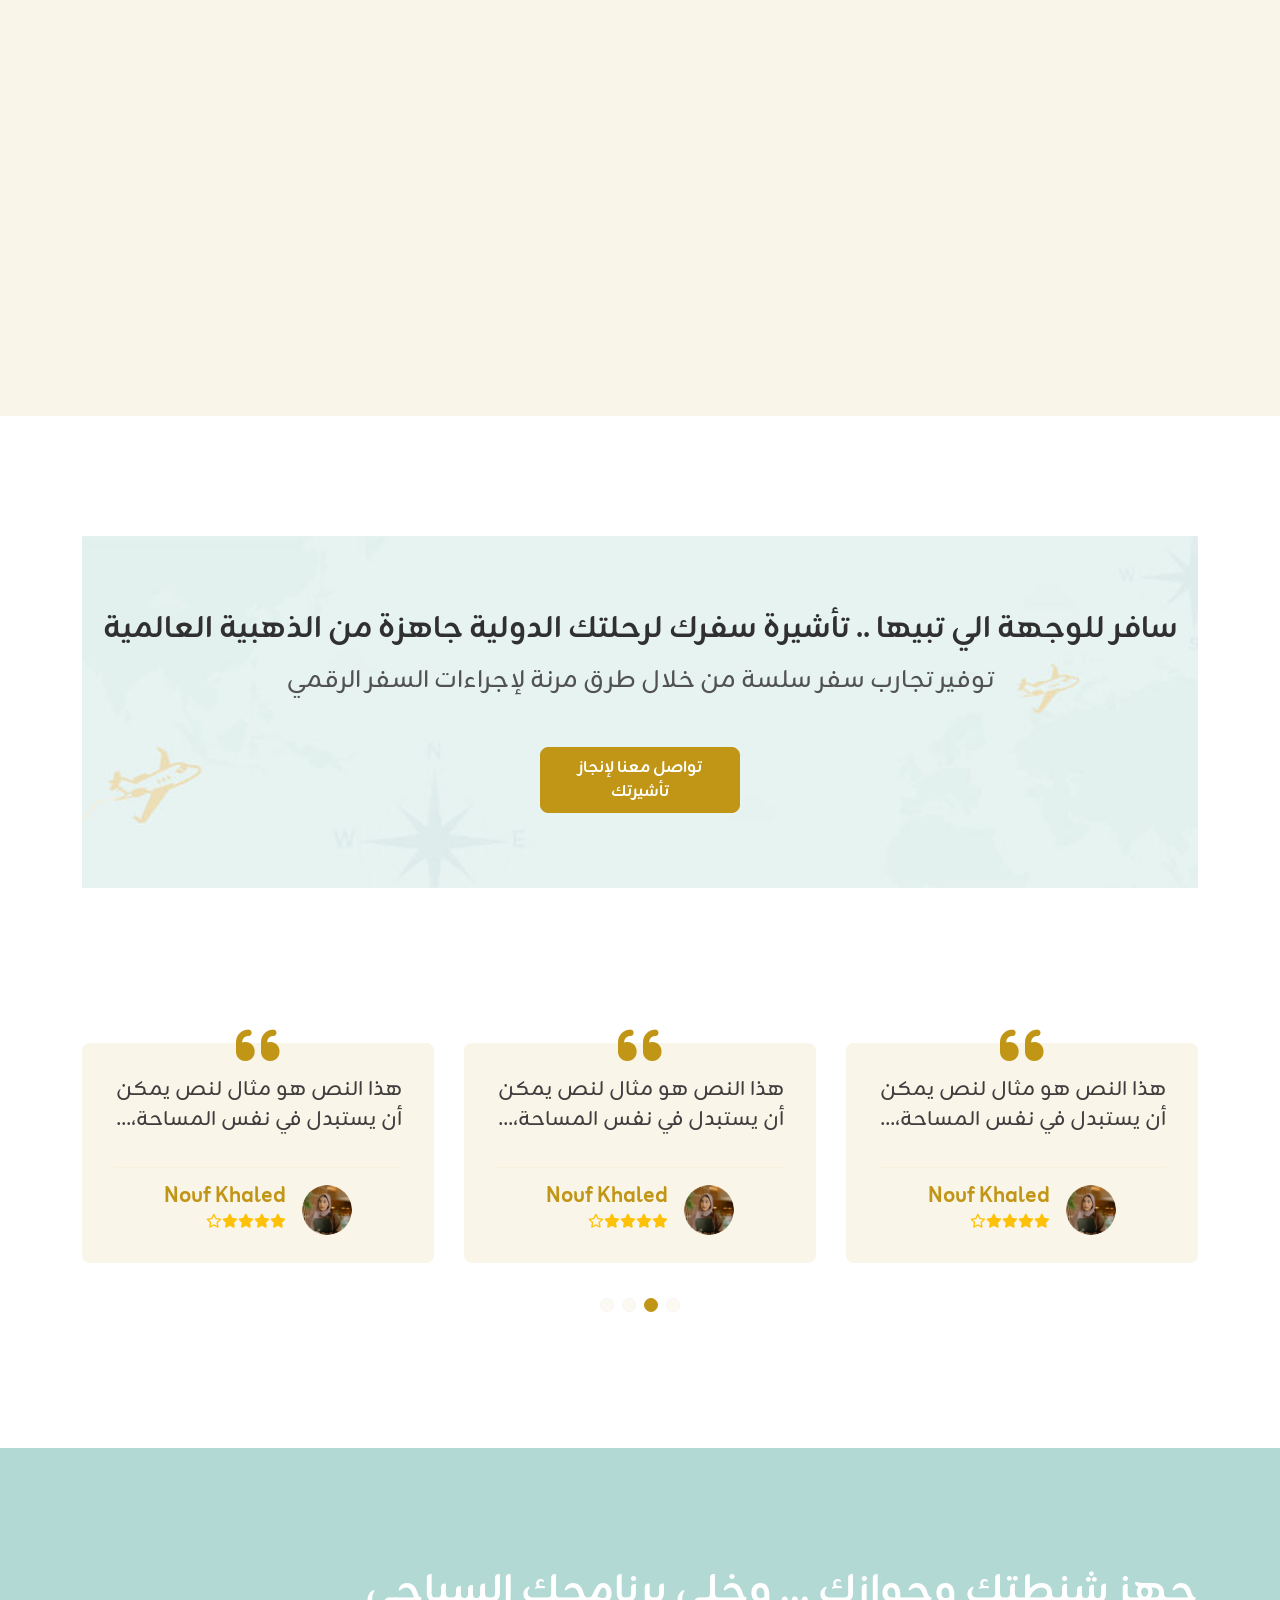
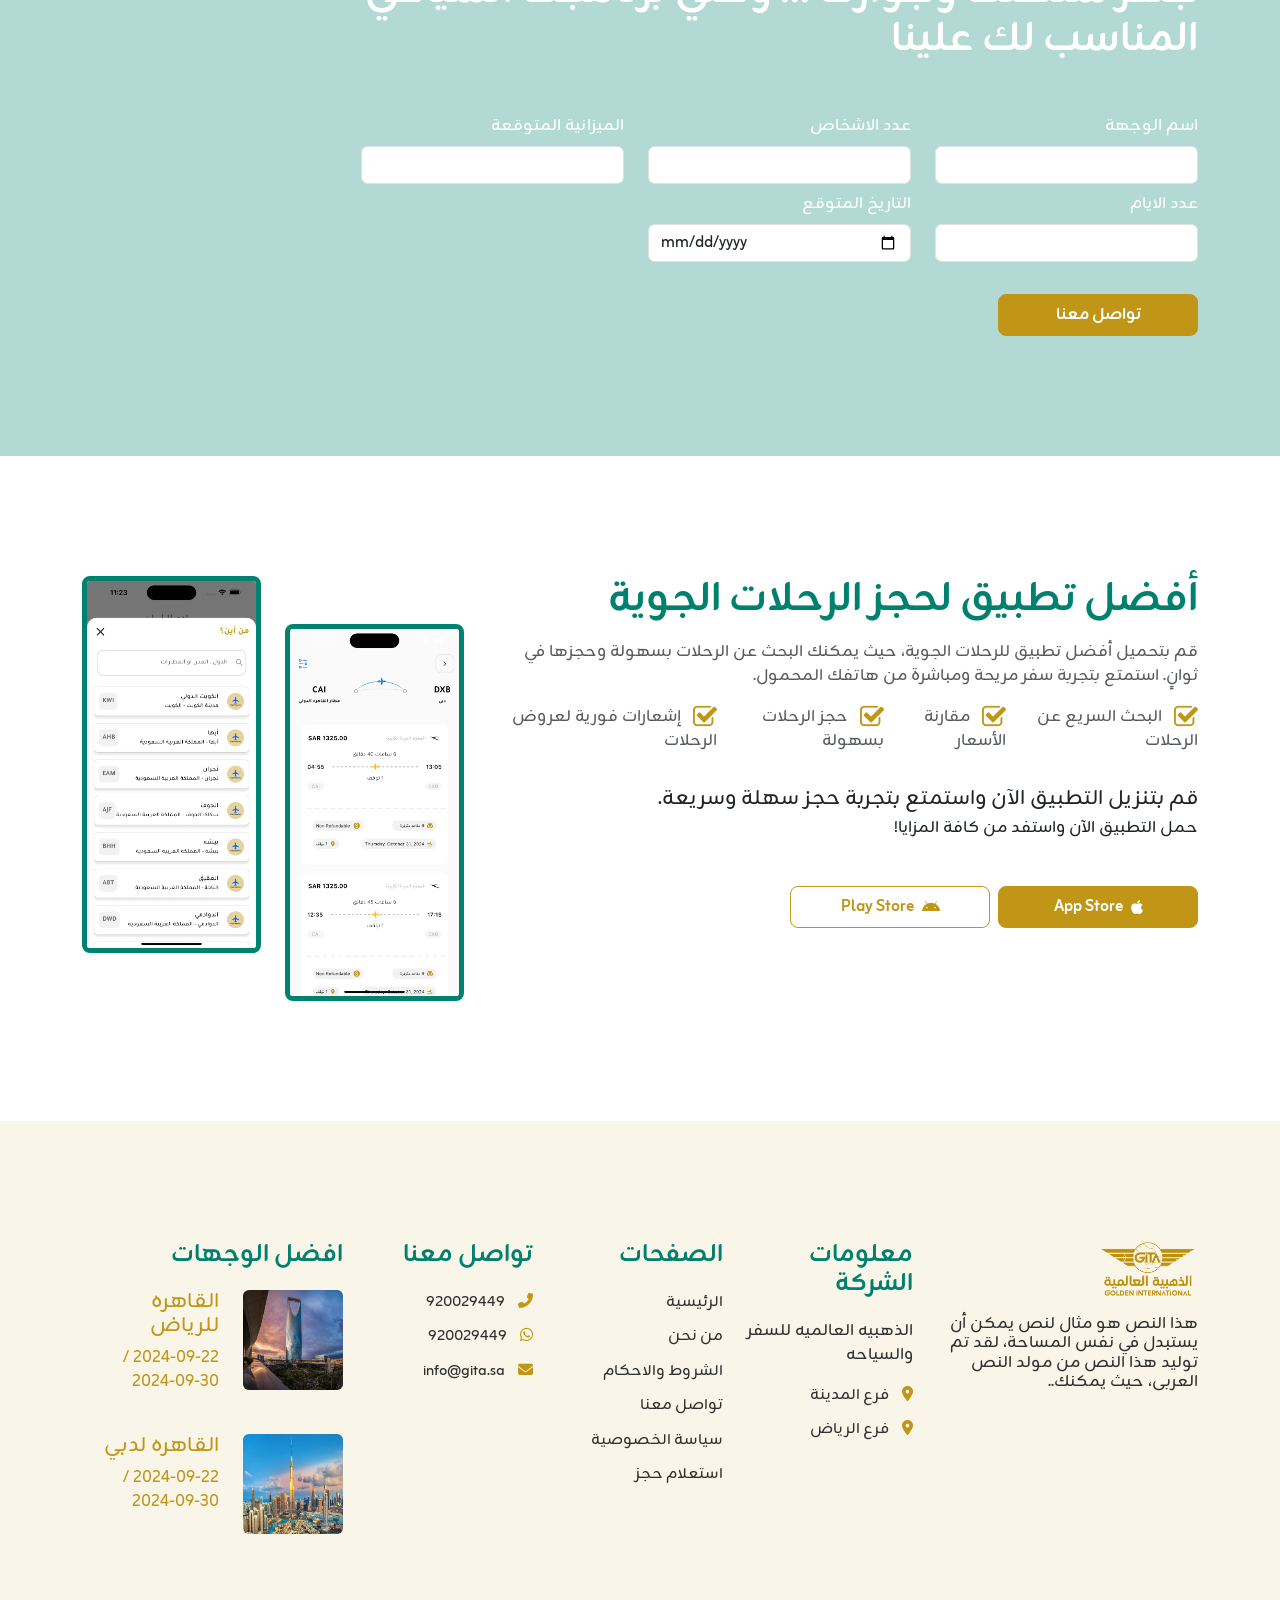
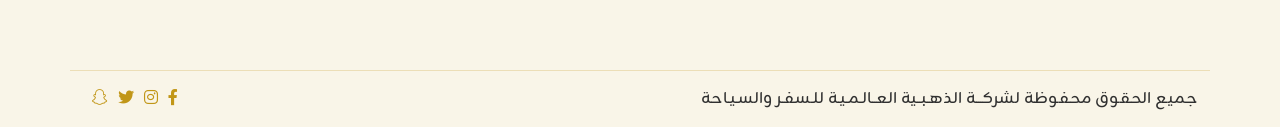
==== commit 7c3fa3dd: "final_updates" ====
--- a/index.html
+++ b/index.html
@@ -1657,9 +1657,9 @@
     </section>
 
 
-    
+
     <!-- Start Features Section -->
-    <section class="features-section" id="offers">
+    <section class="features-section mb-5" id="offers">
       <div class="container wow animate__animated animate__fadeInUp">
         <div class="swiper swiper-features">
           <div class="slider-heading mb-5 pt-4">
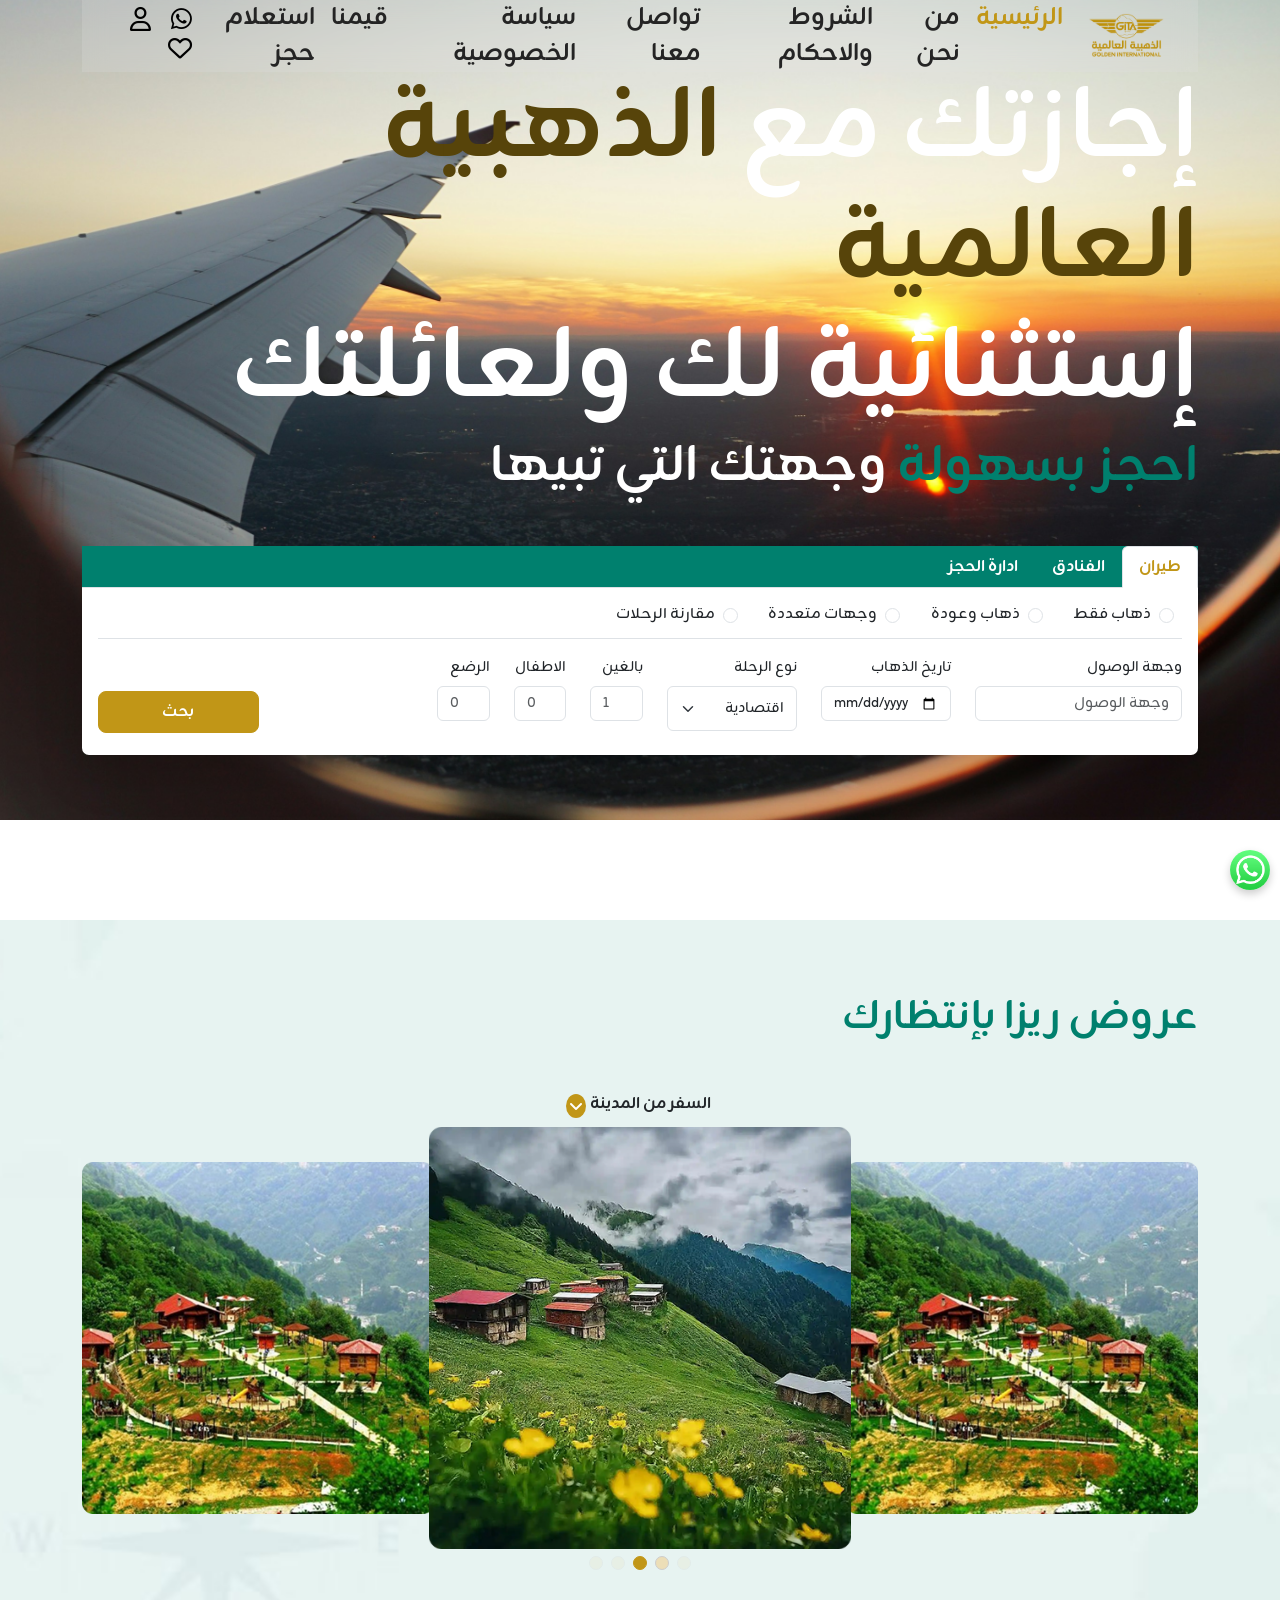
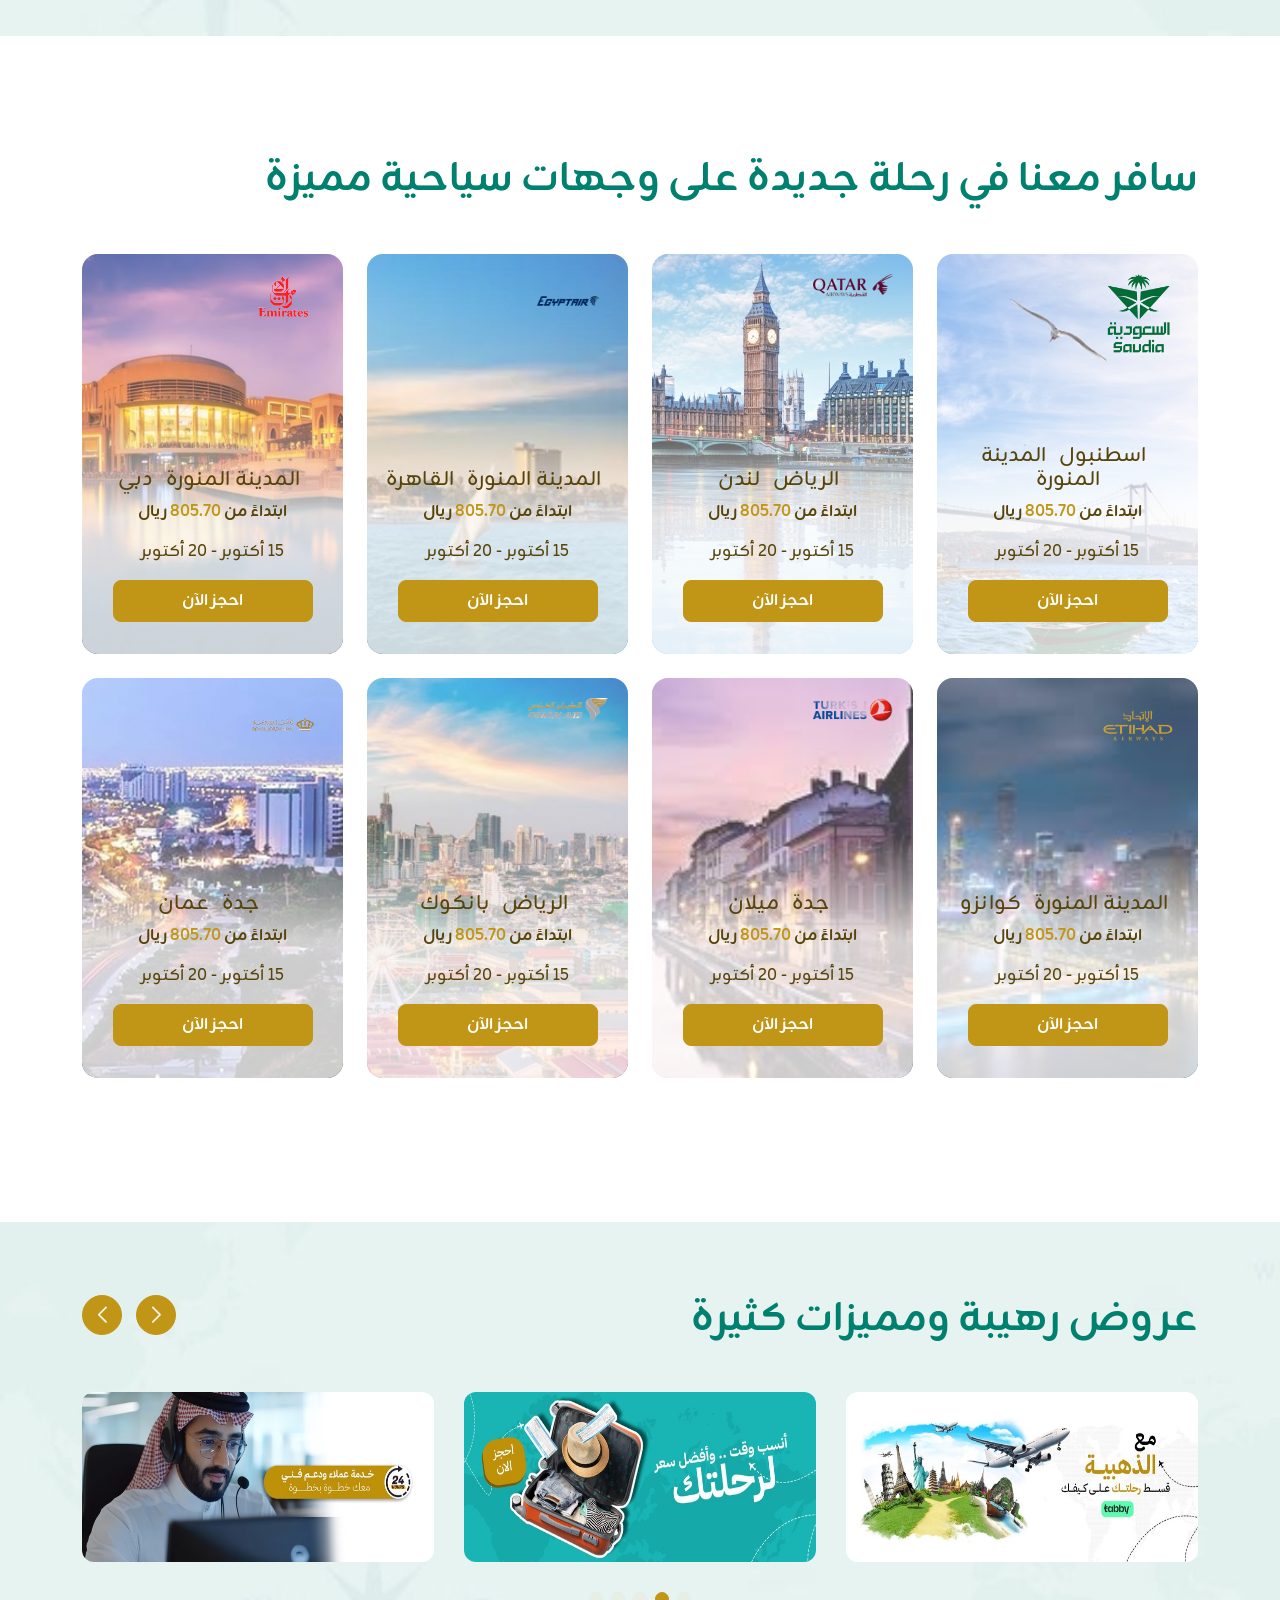
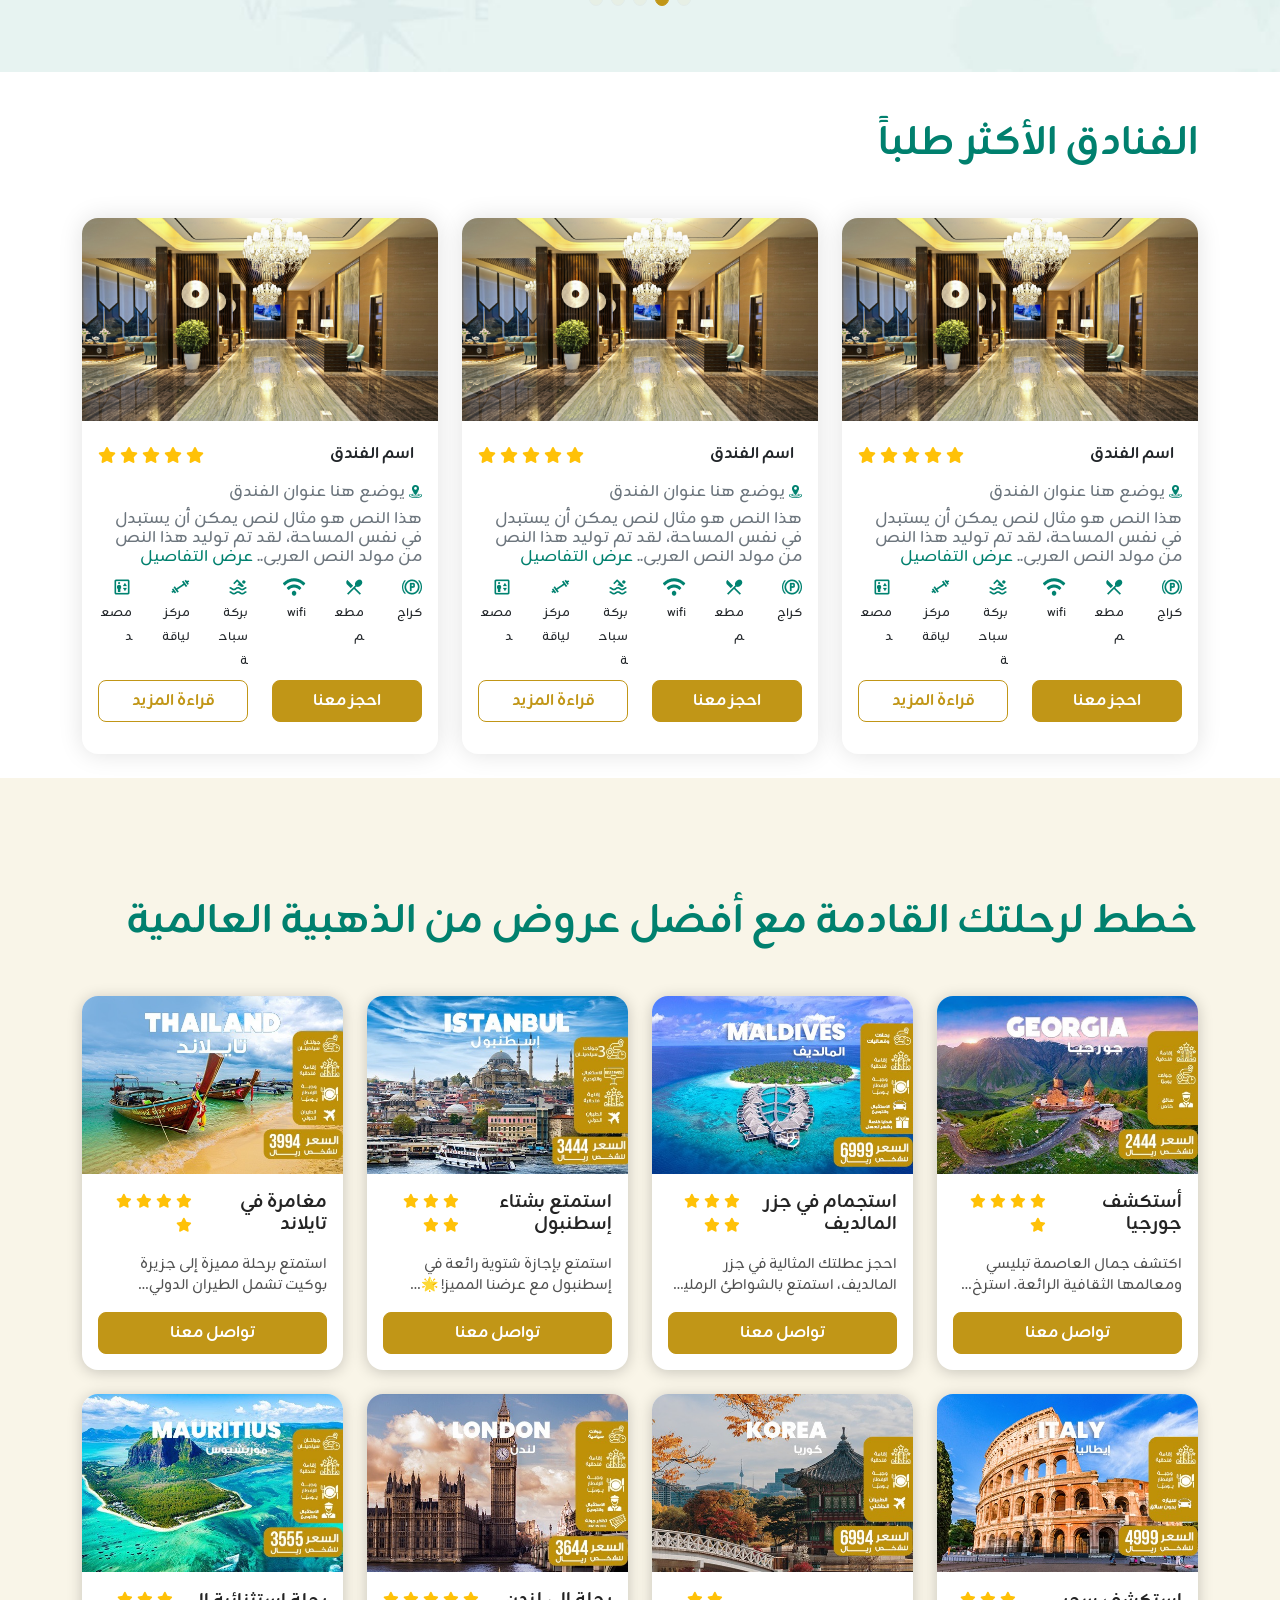
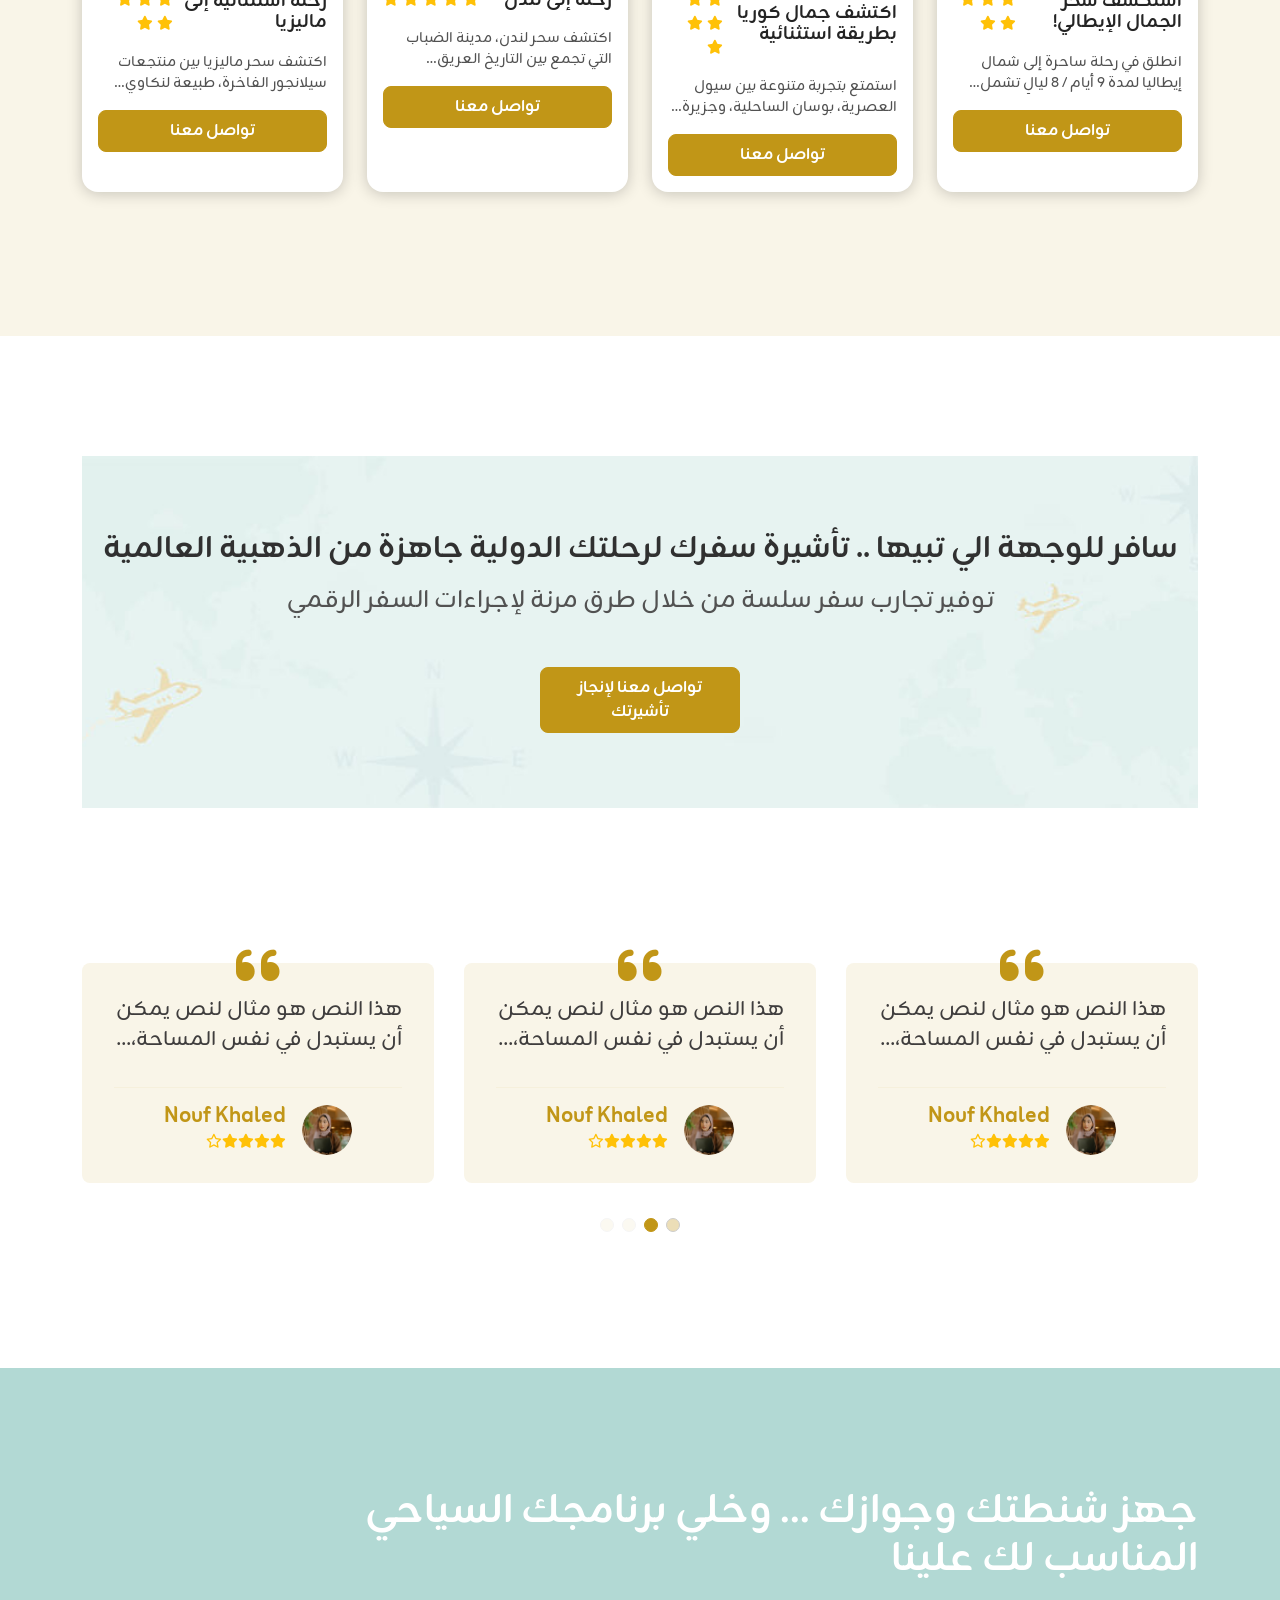
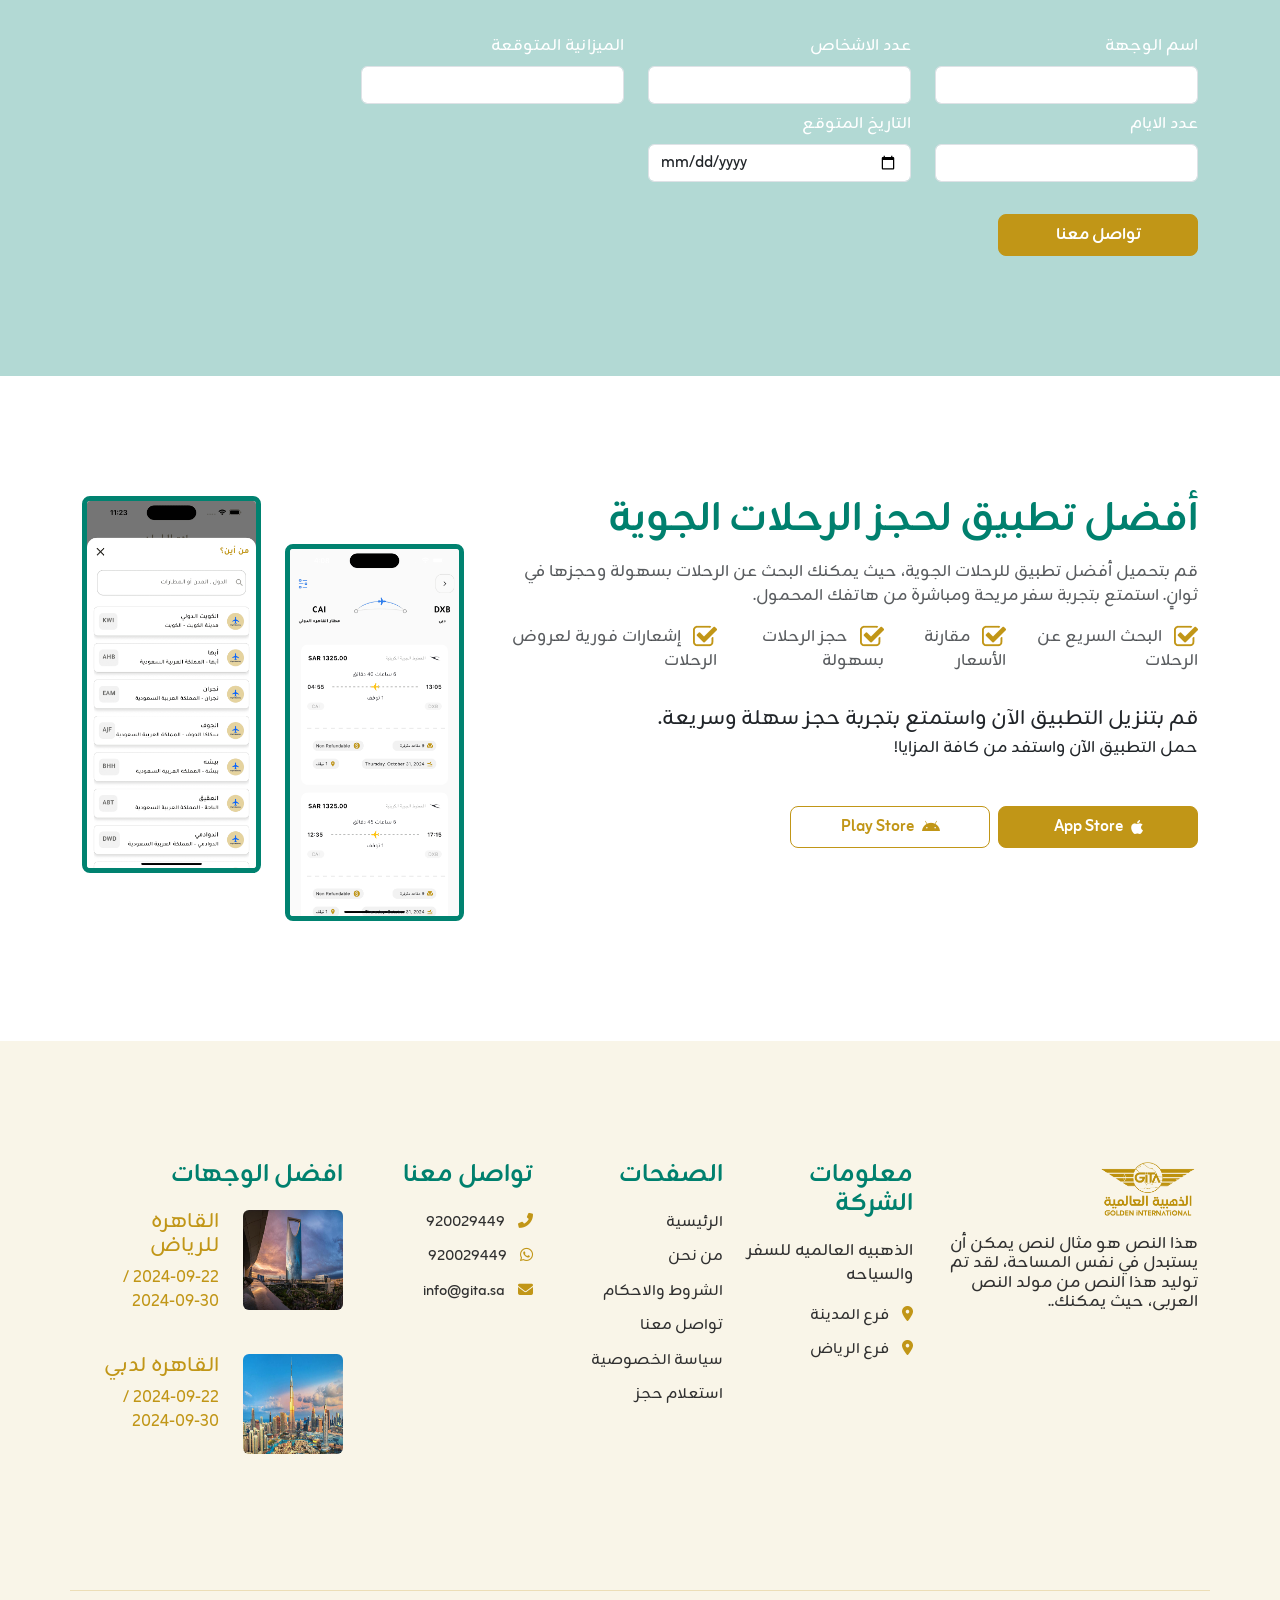
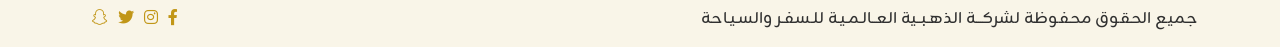
==== commit 91c63f5a: "final_updates" ====
--- a/index.html
+++ b/index.html
@@ -27,7 +27,7 @@
     <!-- End Preloader HTML -->
 
     <!-- Start Topbar Alert -->
-    <div
+    <!-- <div
       id="alert"
       class="topbar alert d-none d-md-flex justify-content-center align-items-center alert-dismissible show m-0 text-center border-0 rounded-0"
       role="alert">
@@ -44,7 +44,7 @@
           <img src="images/Frame.png">
         </button>
       </div>
-    </div>
+    </div> -->
     <!-- End Topbar Alert -->
 
     <!--Start Navbar -->
